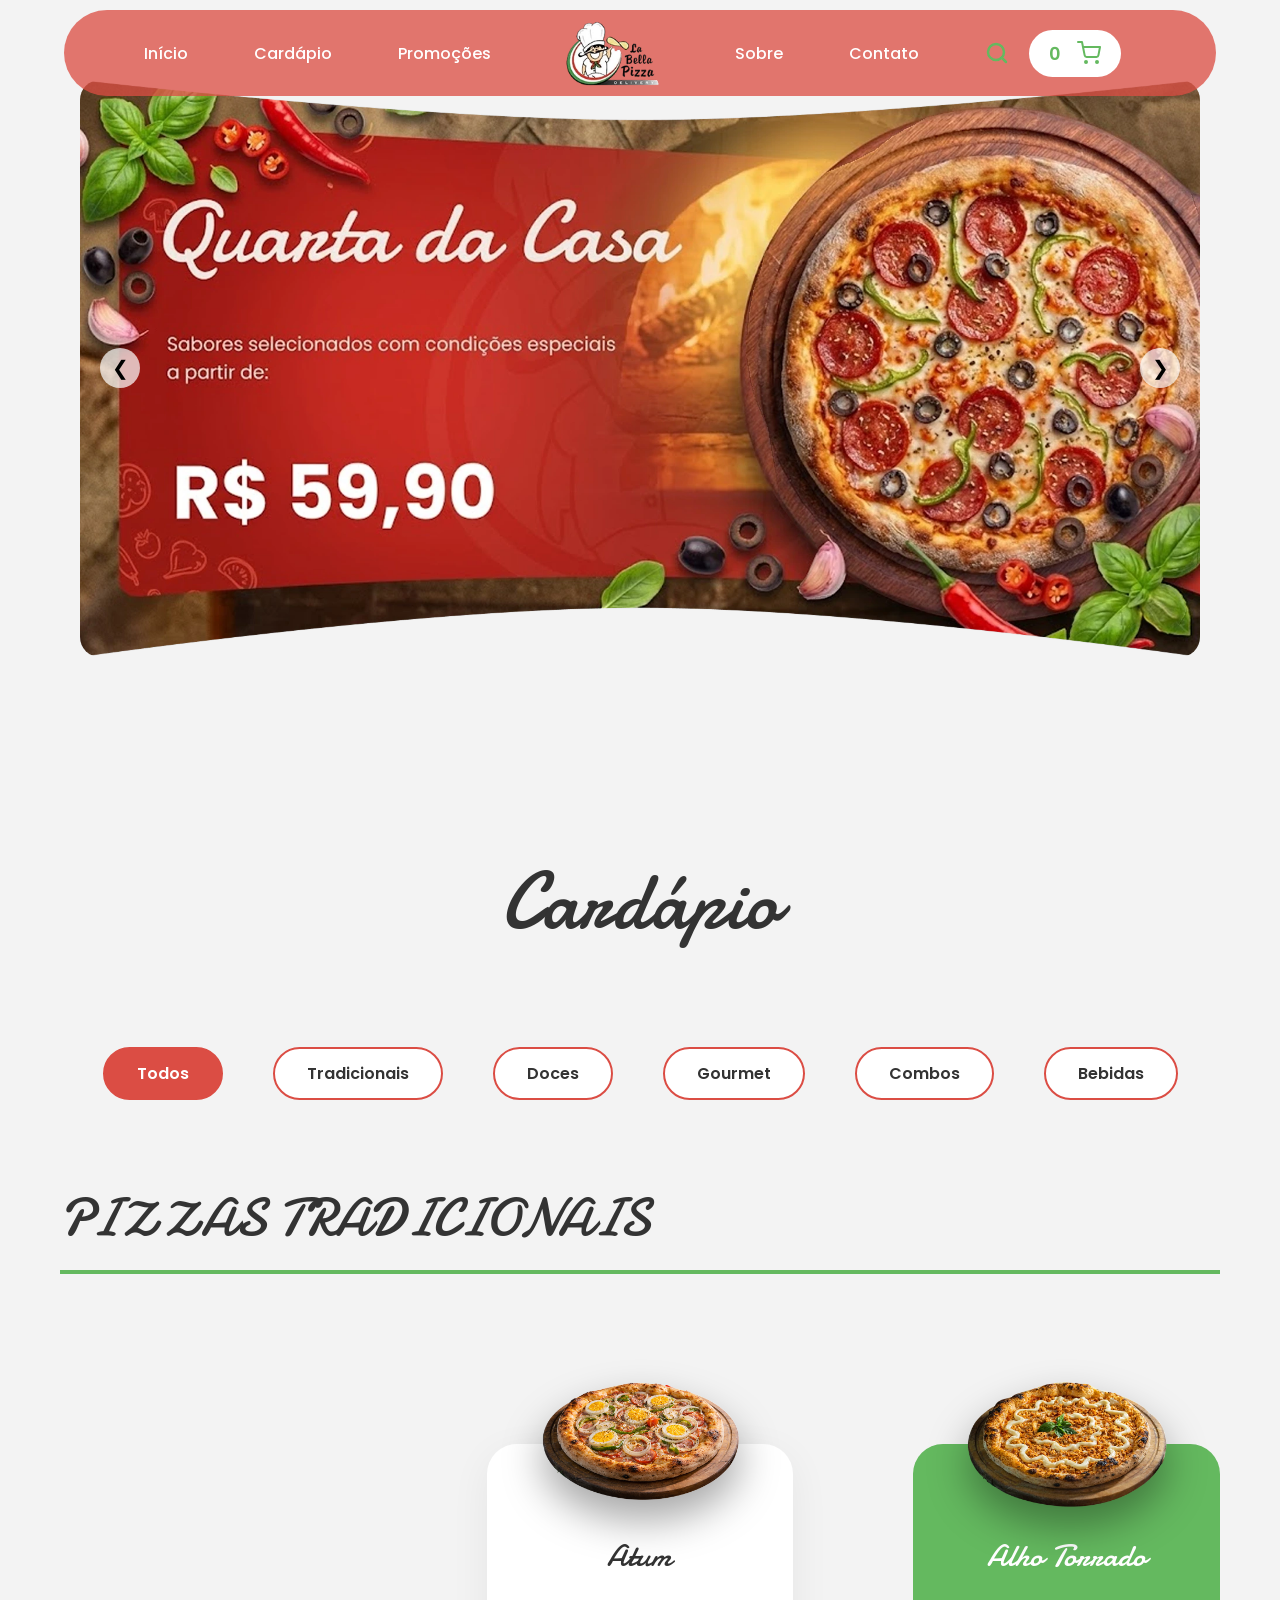
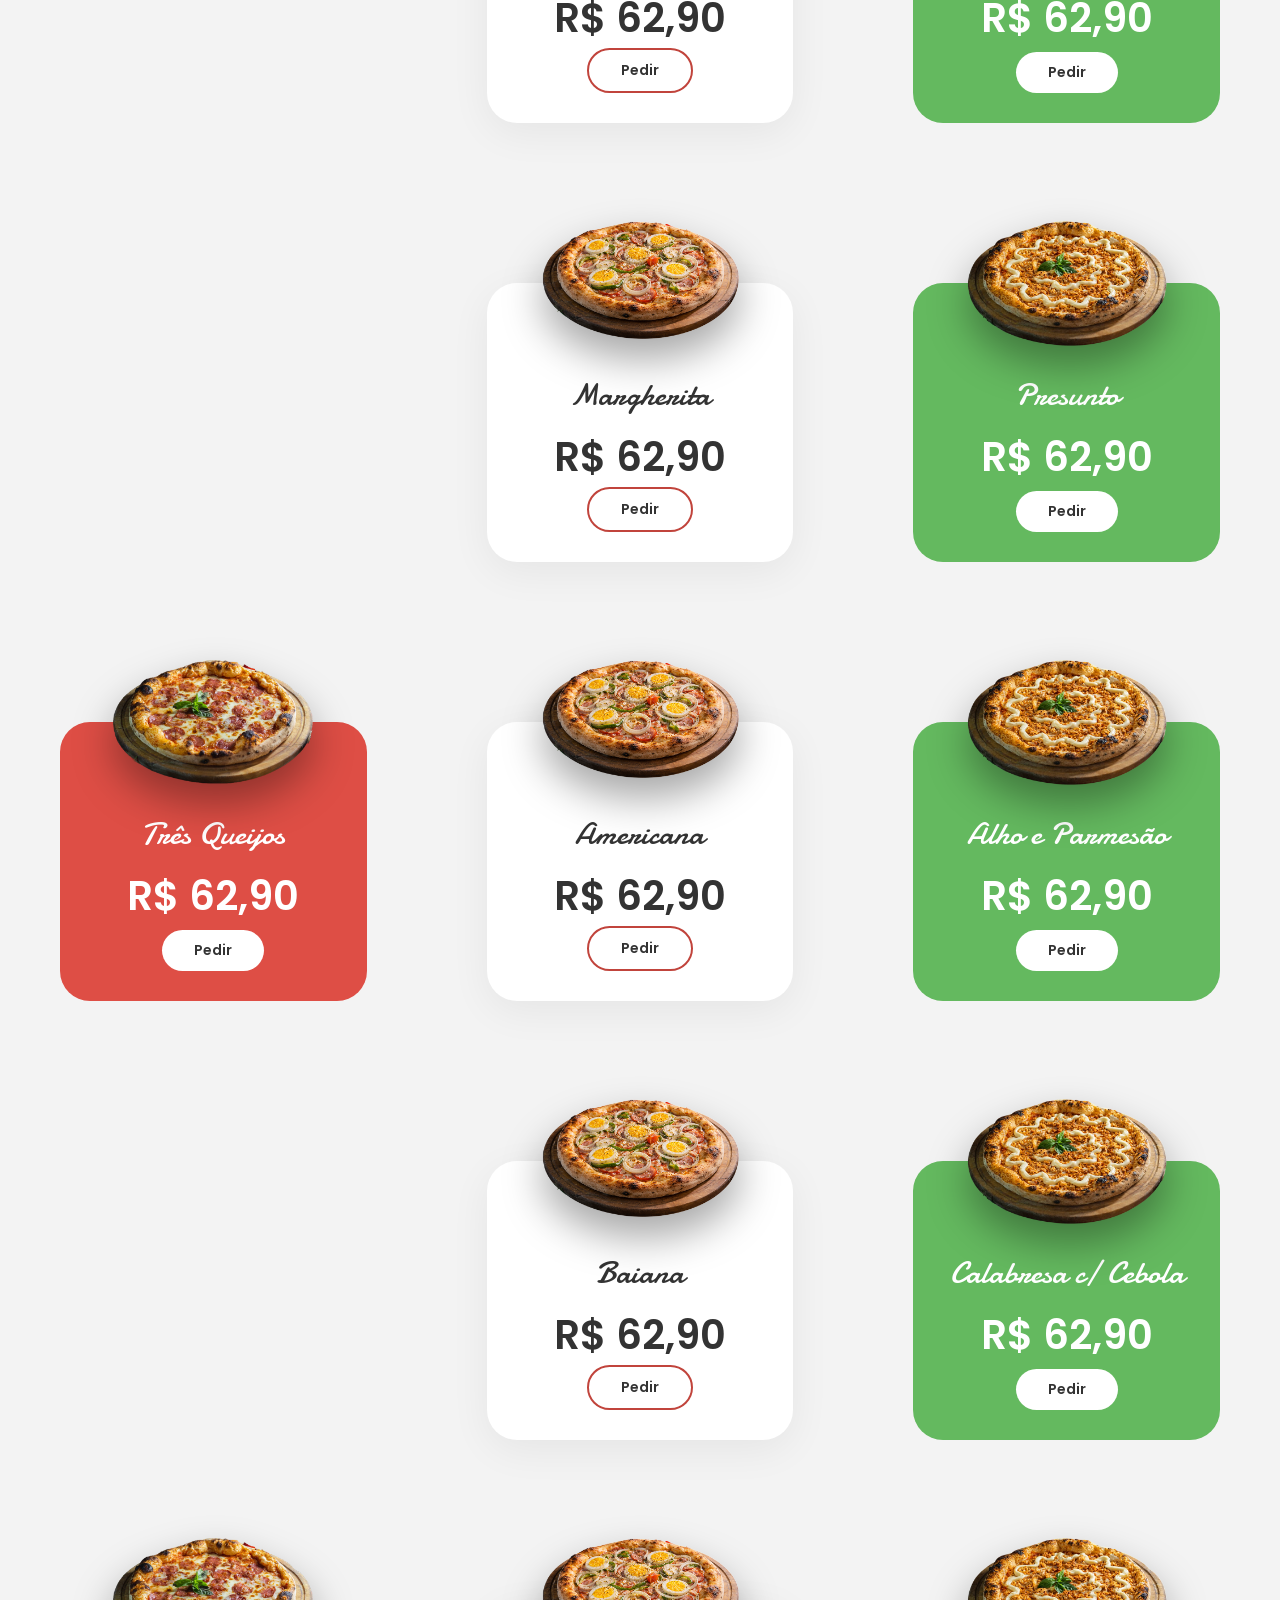
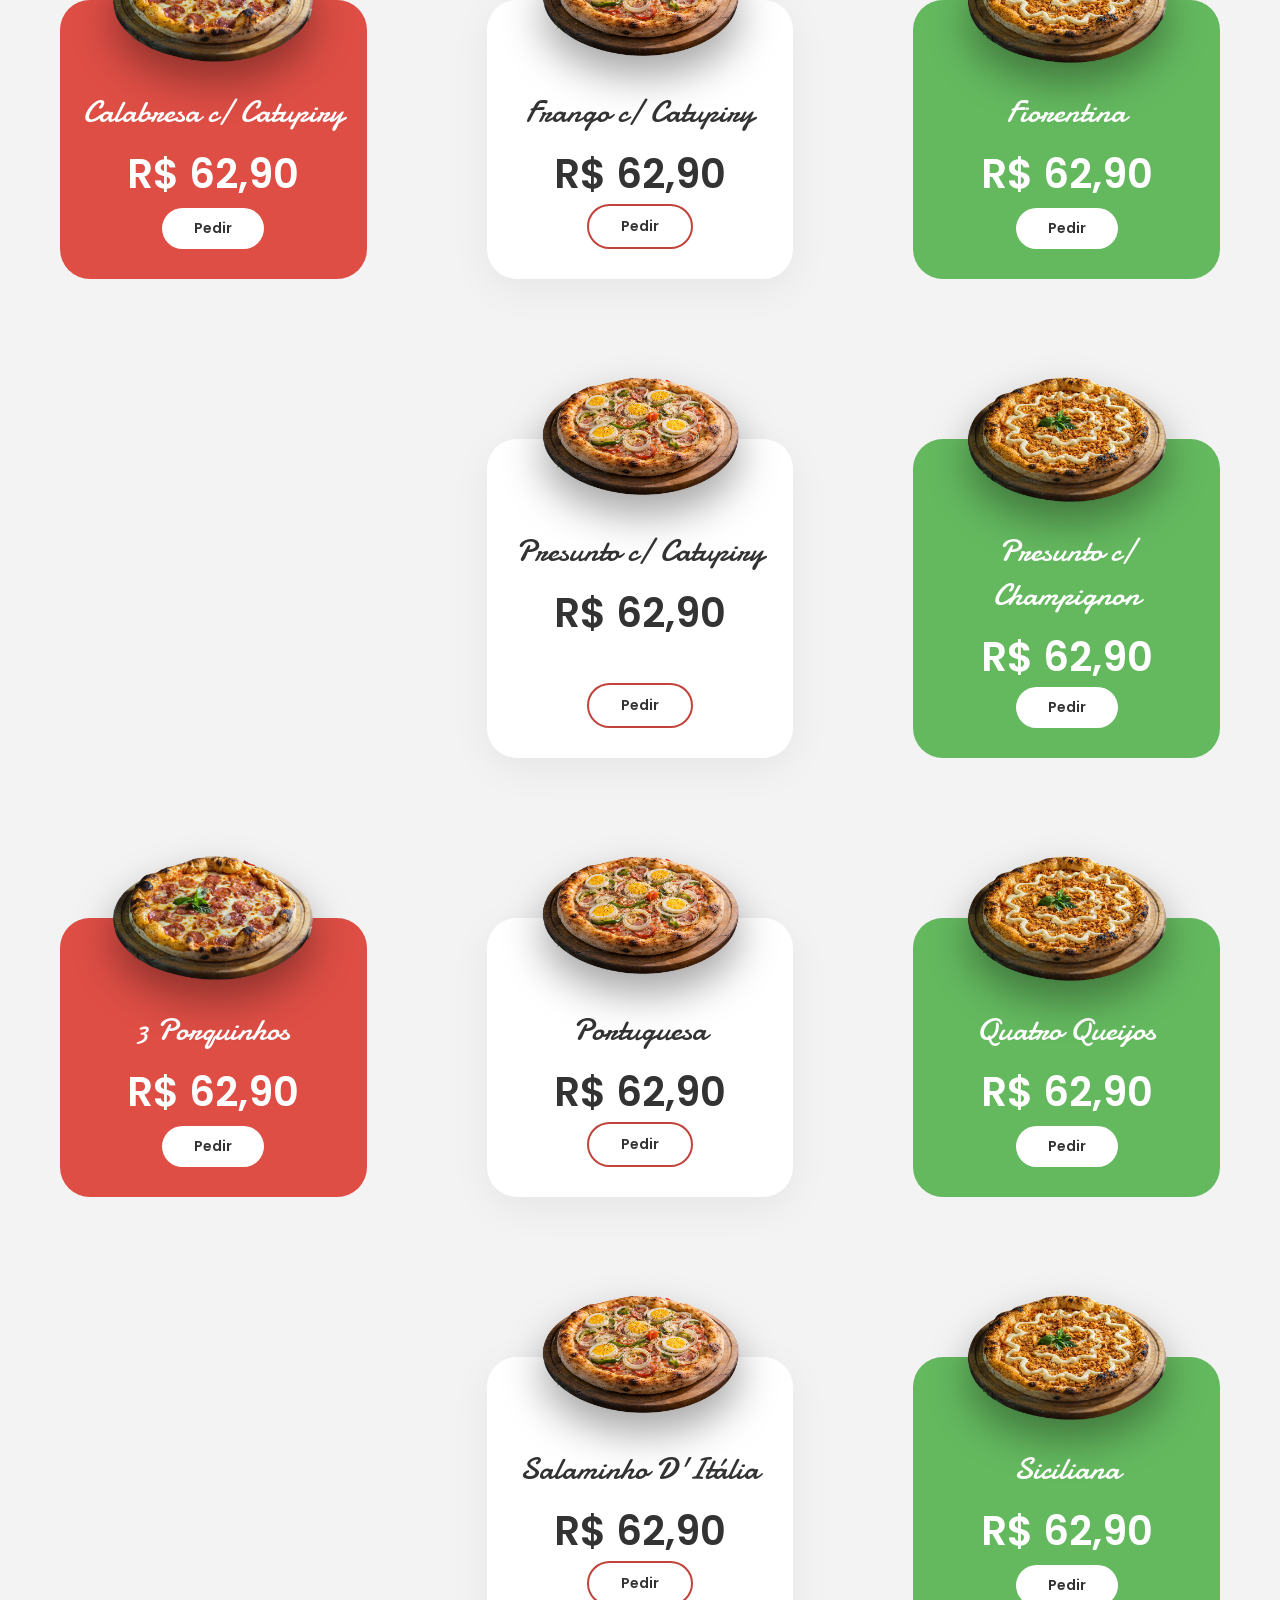
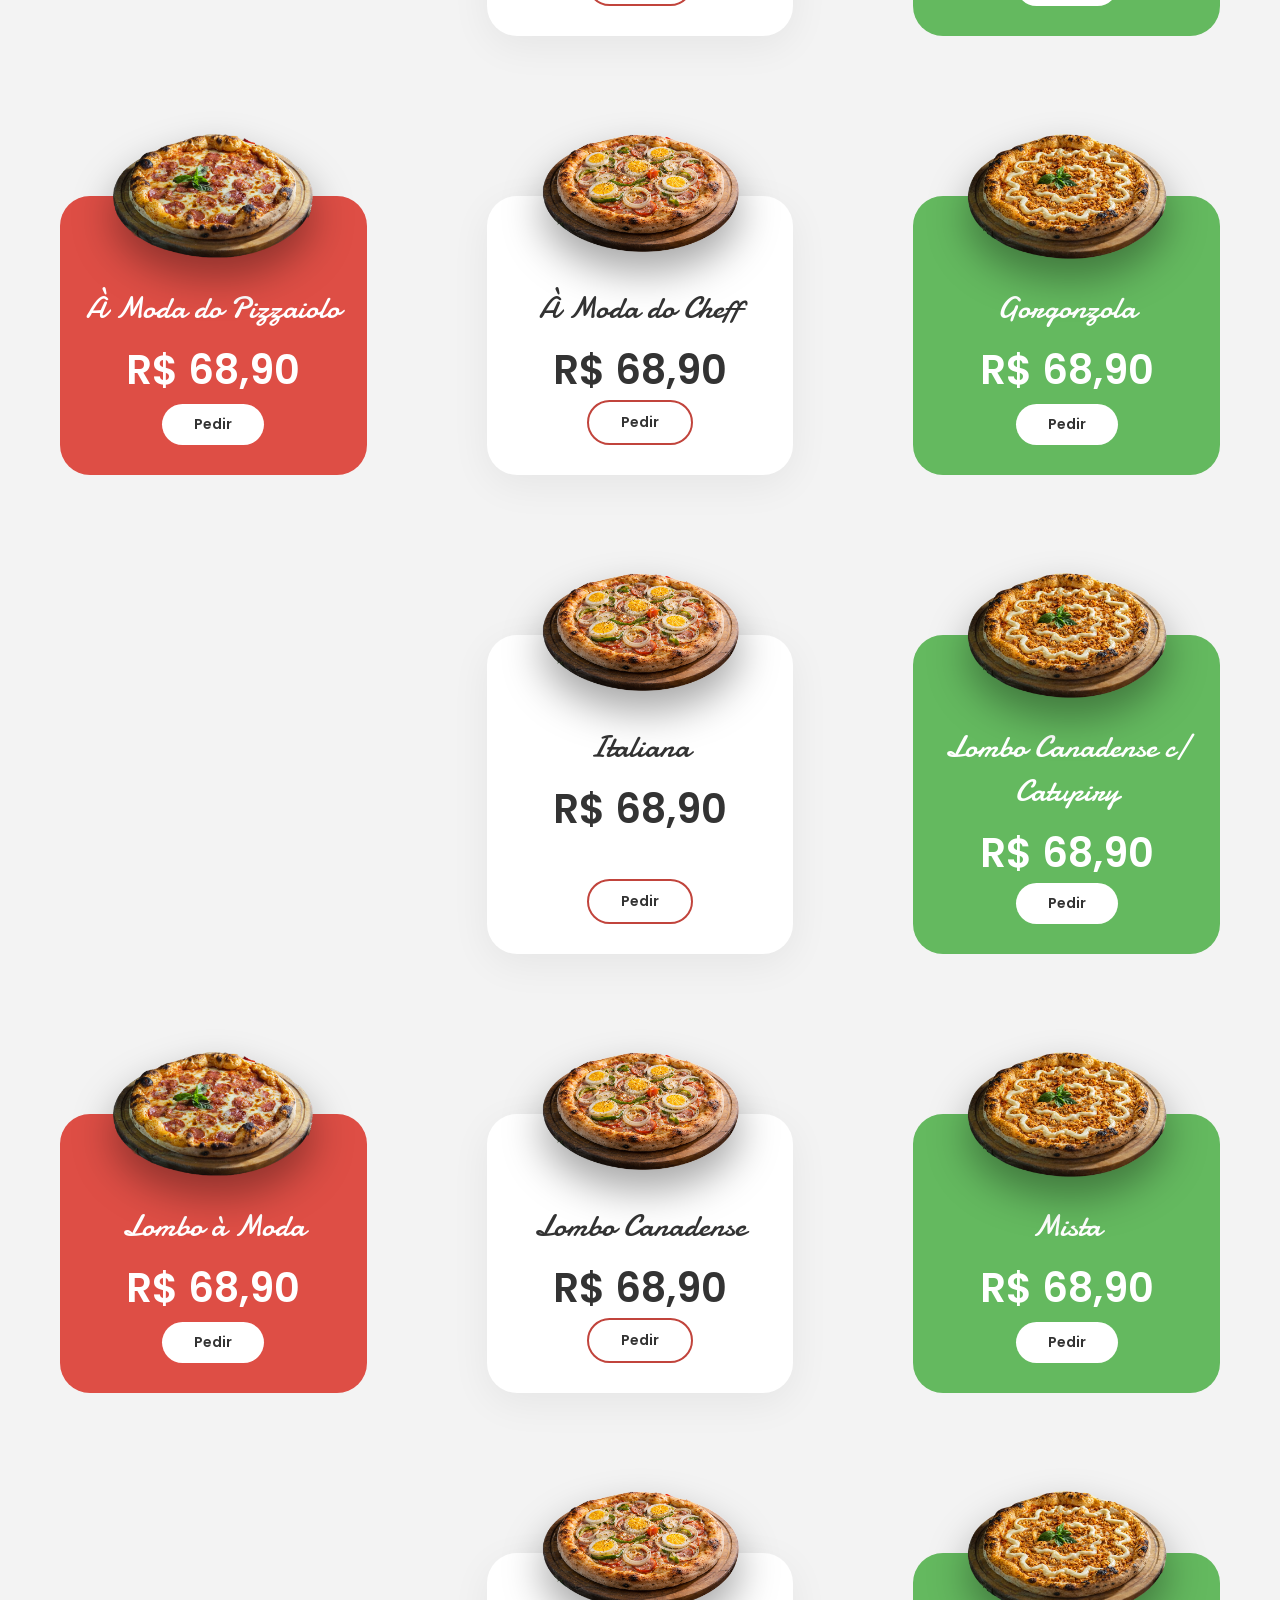
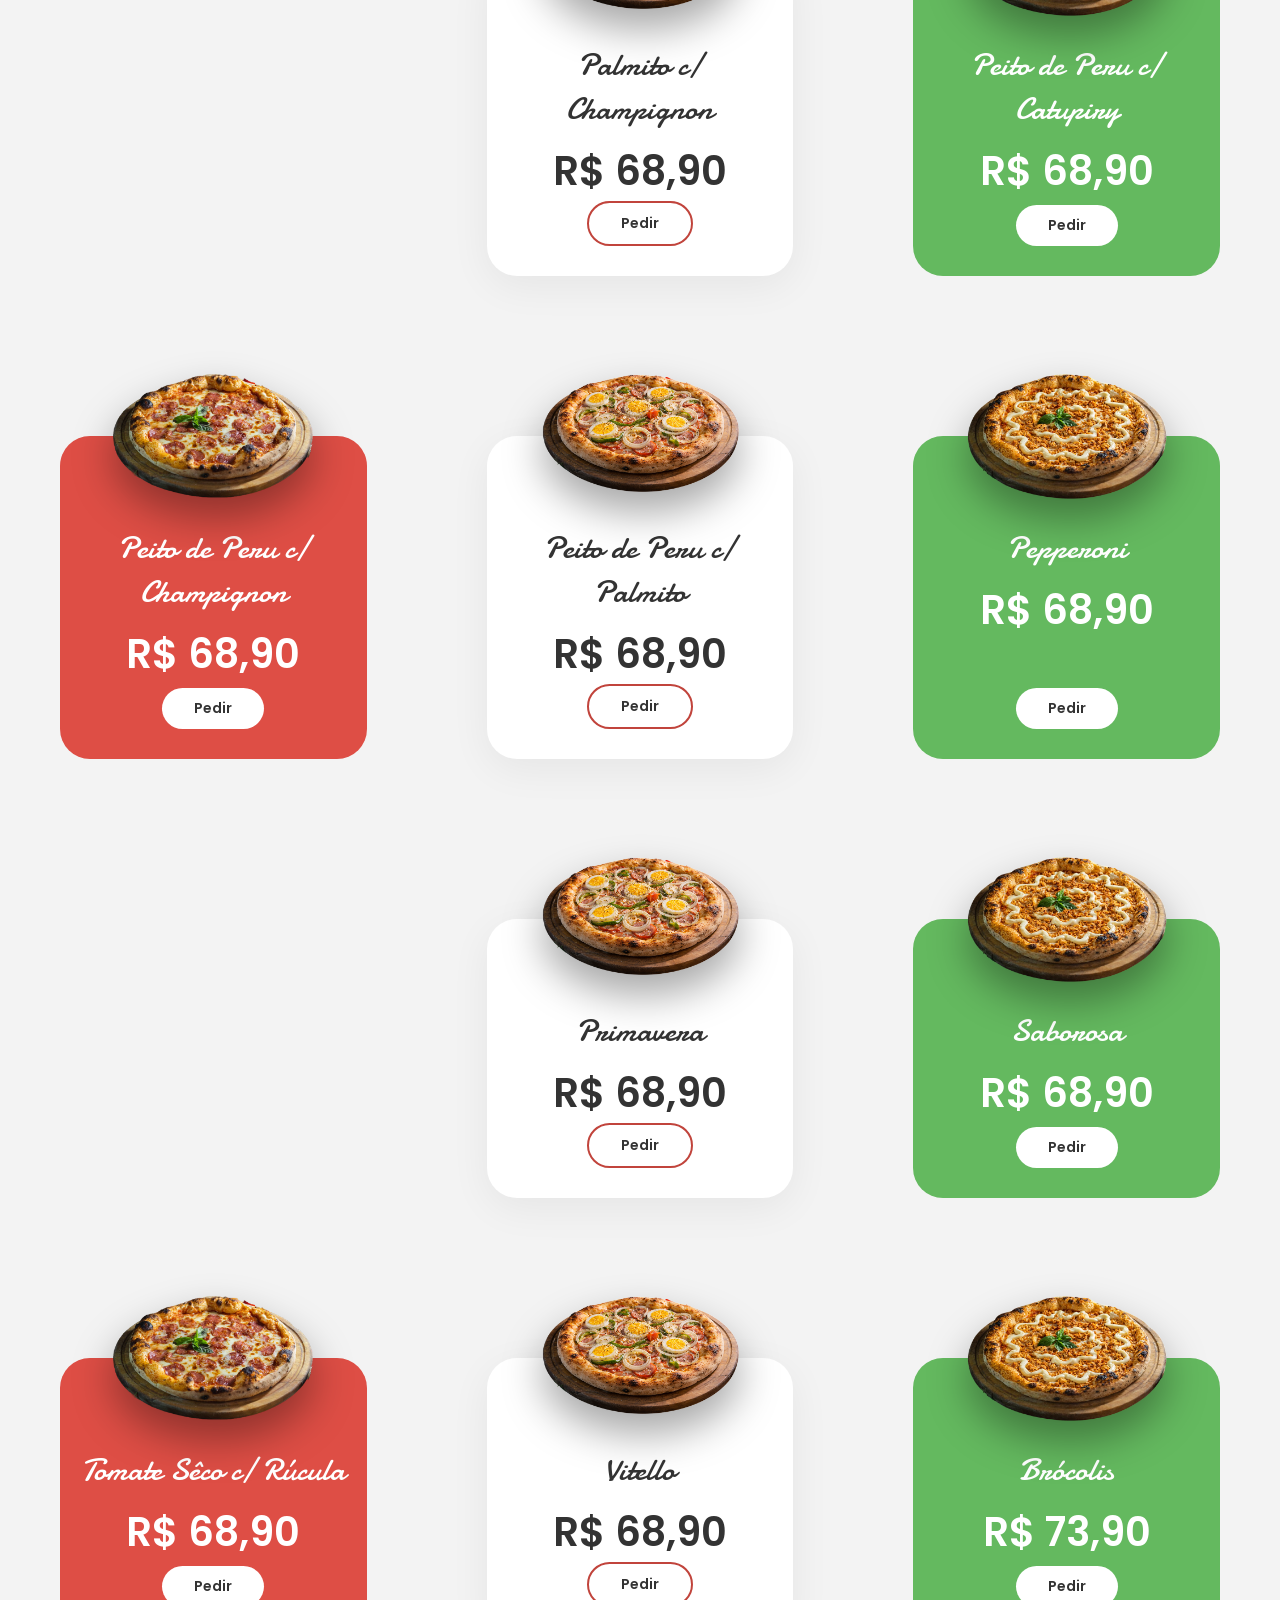
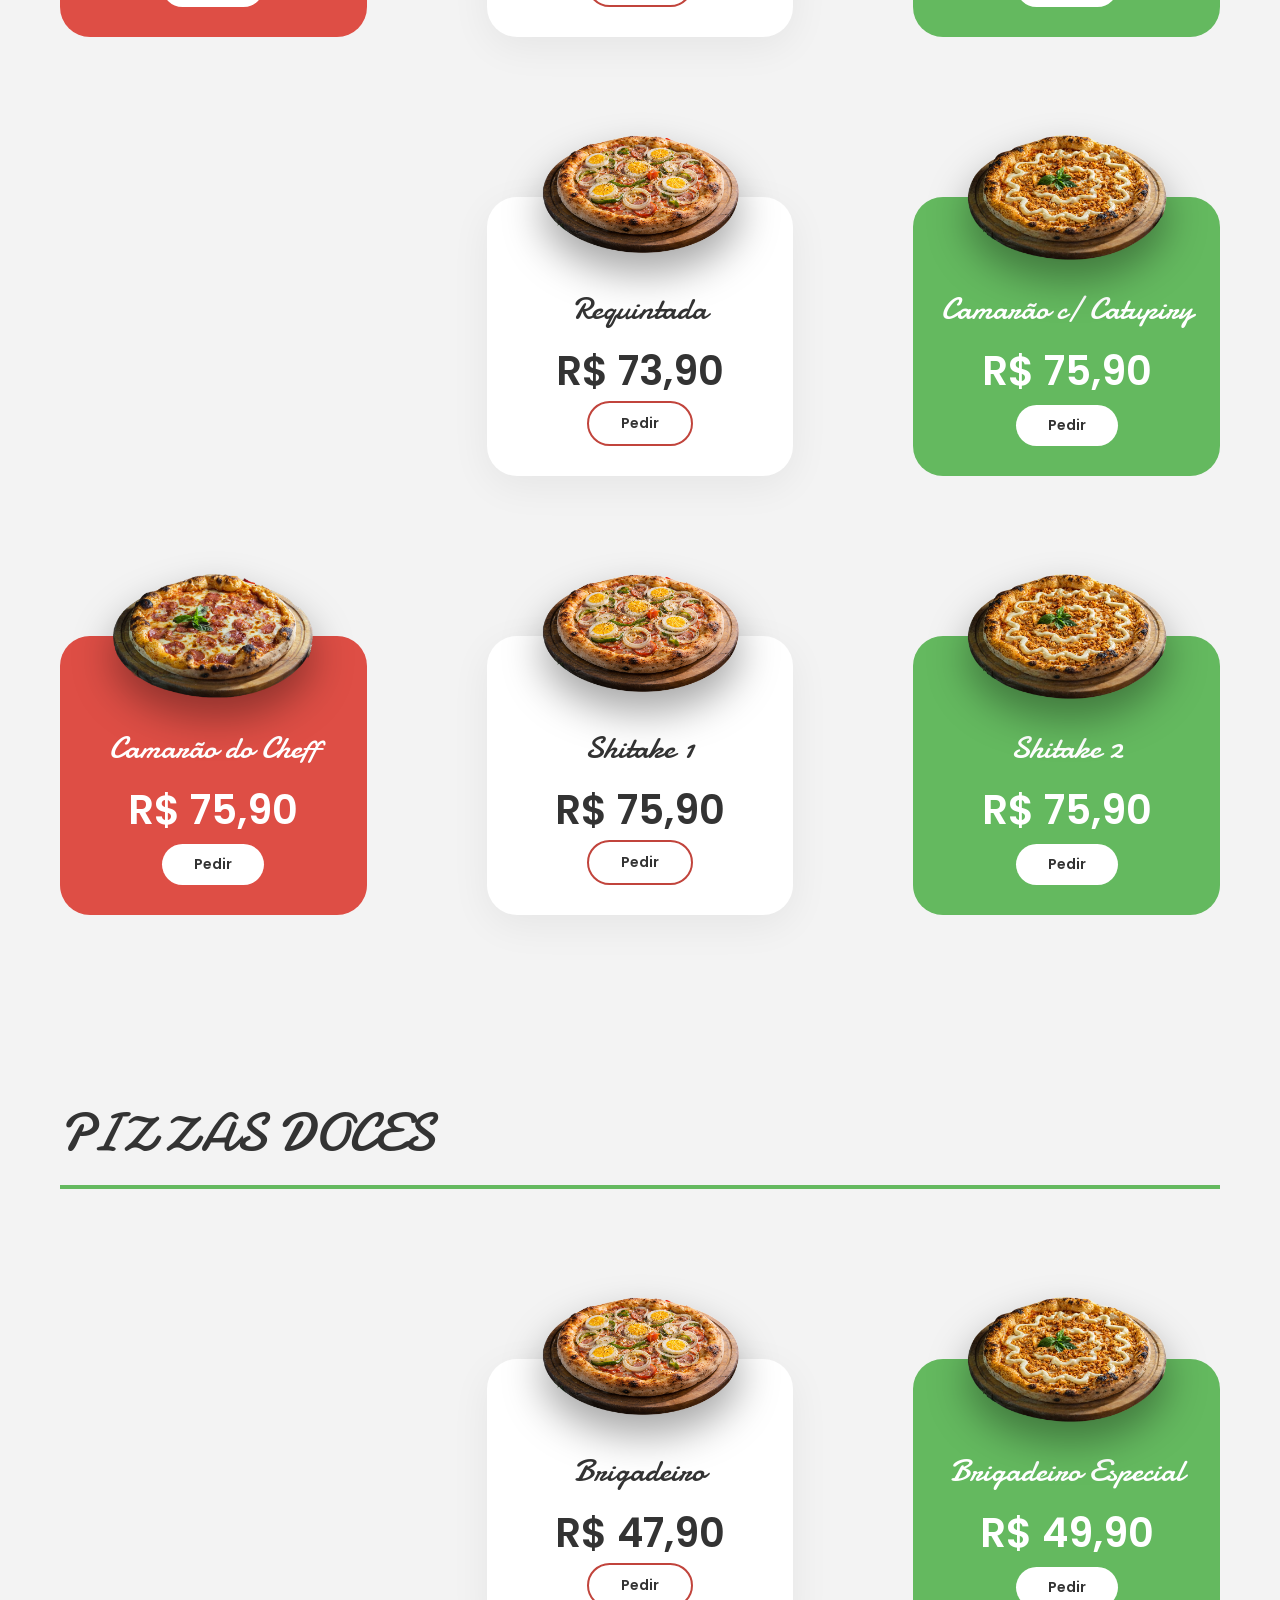
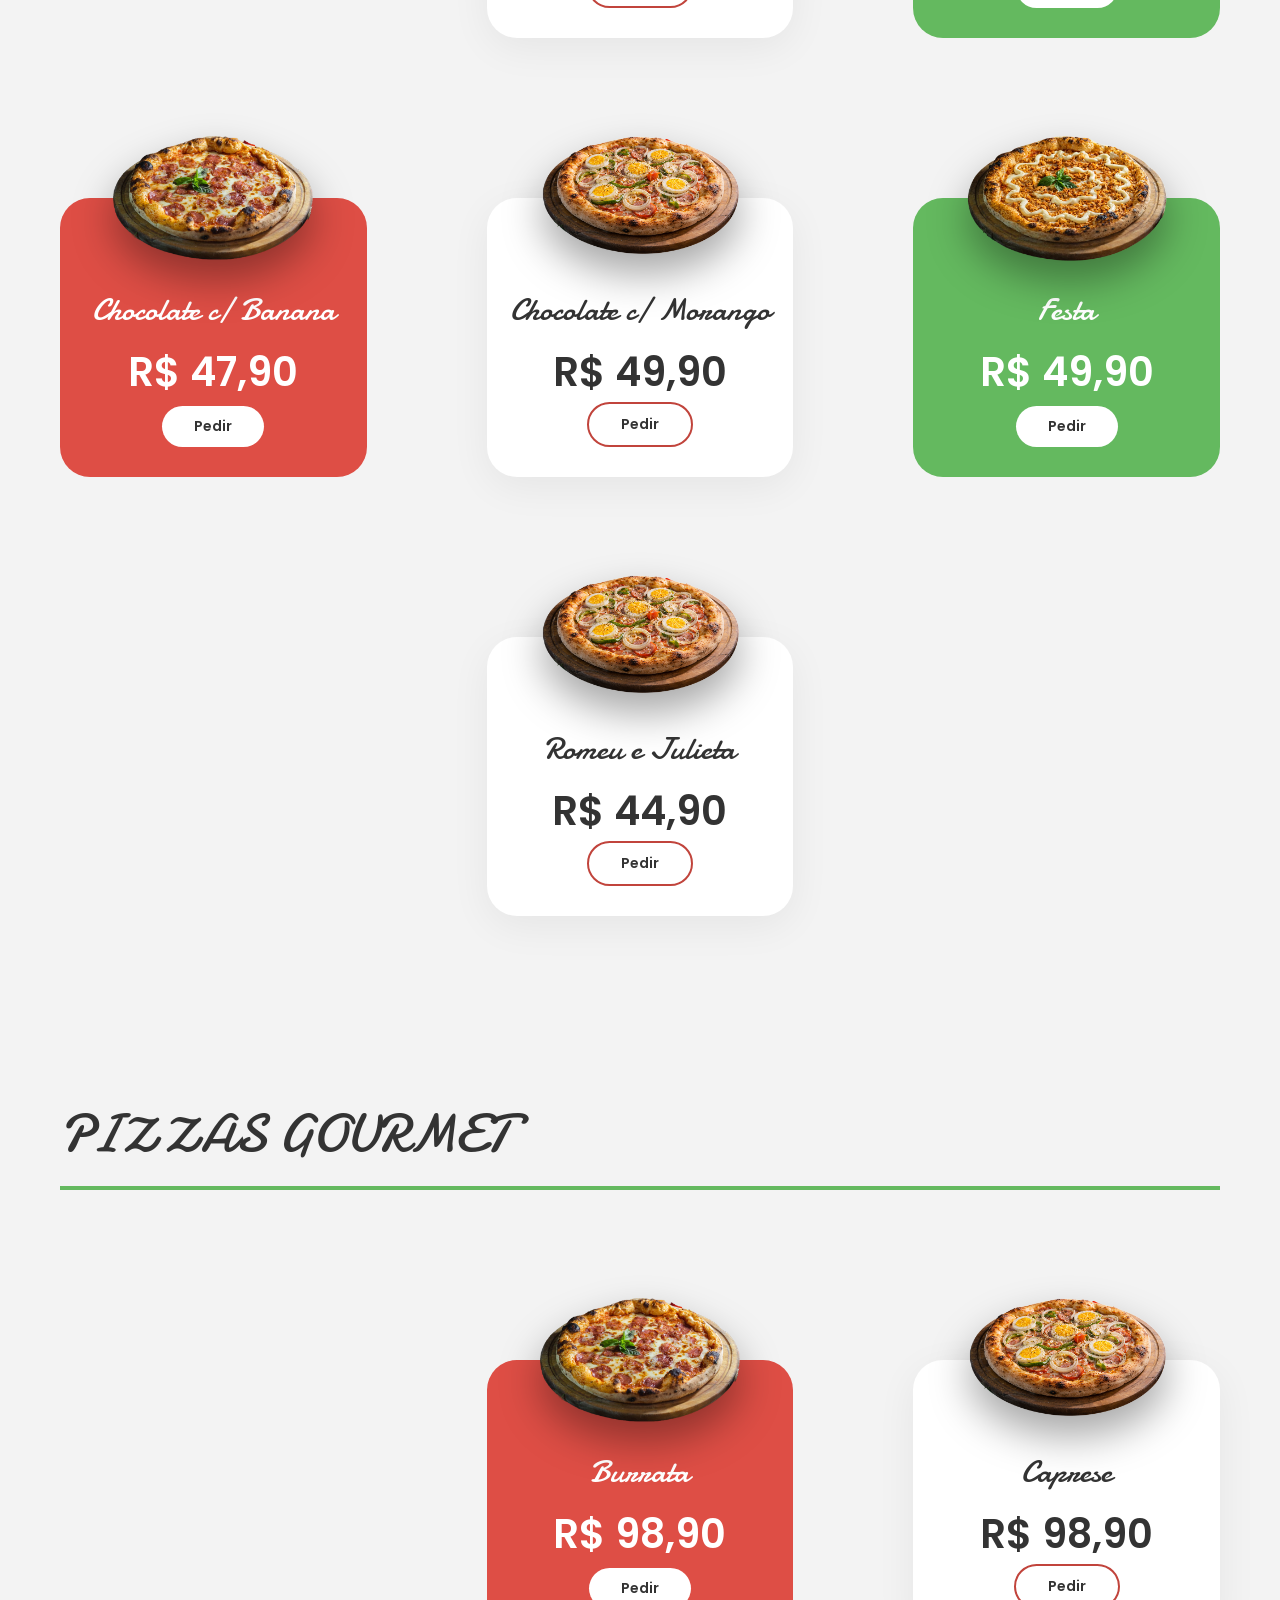
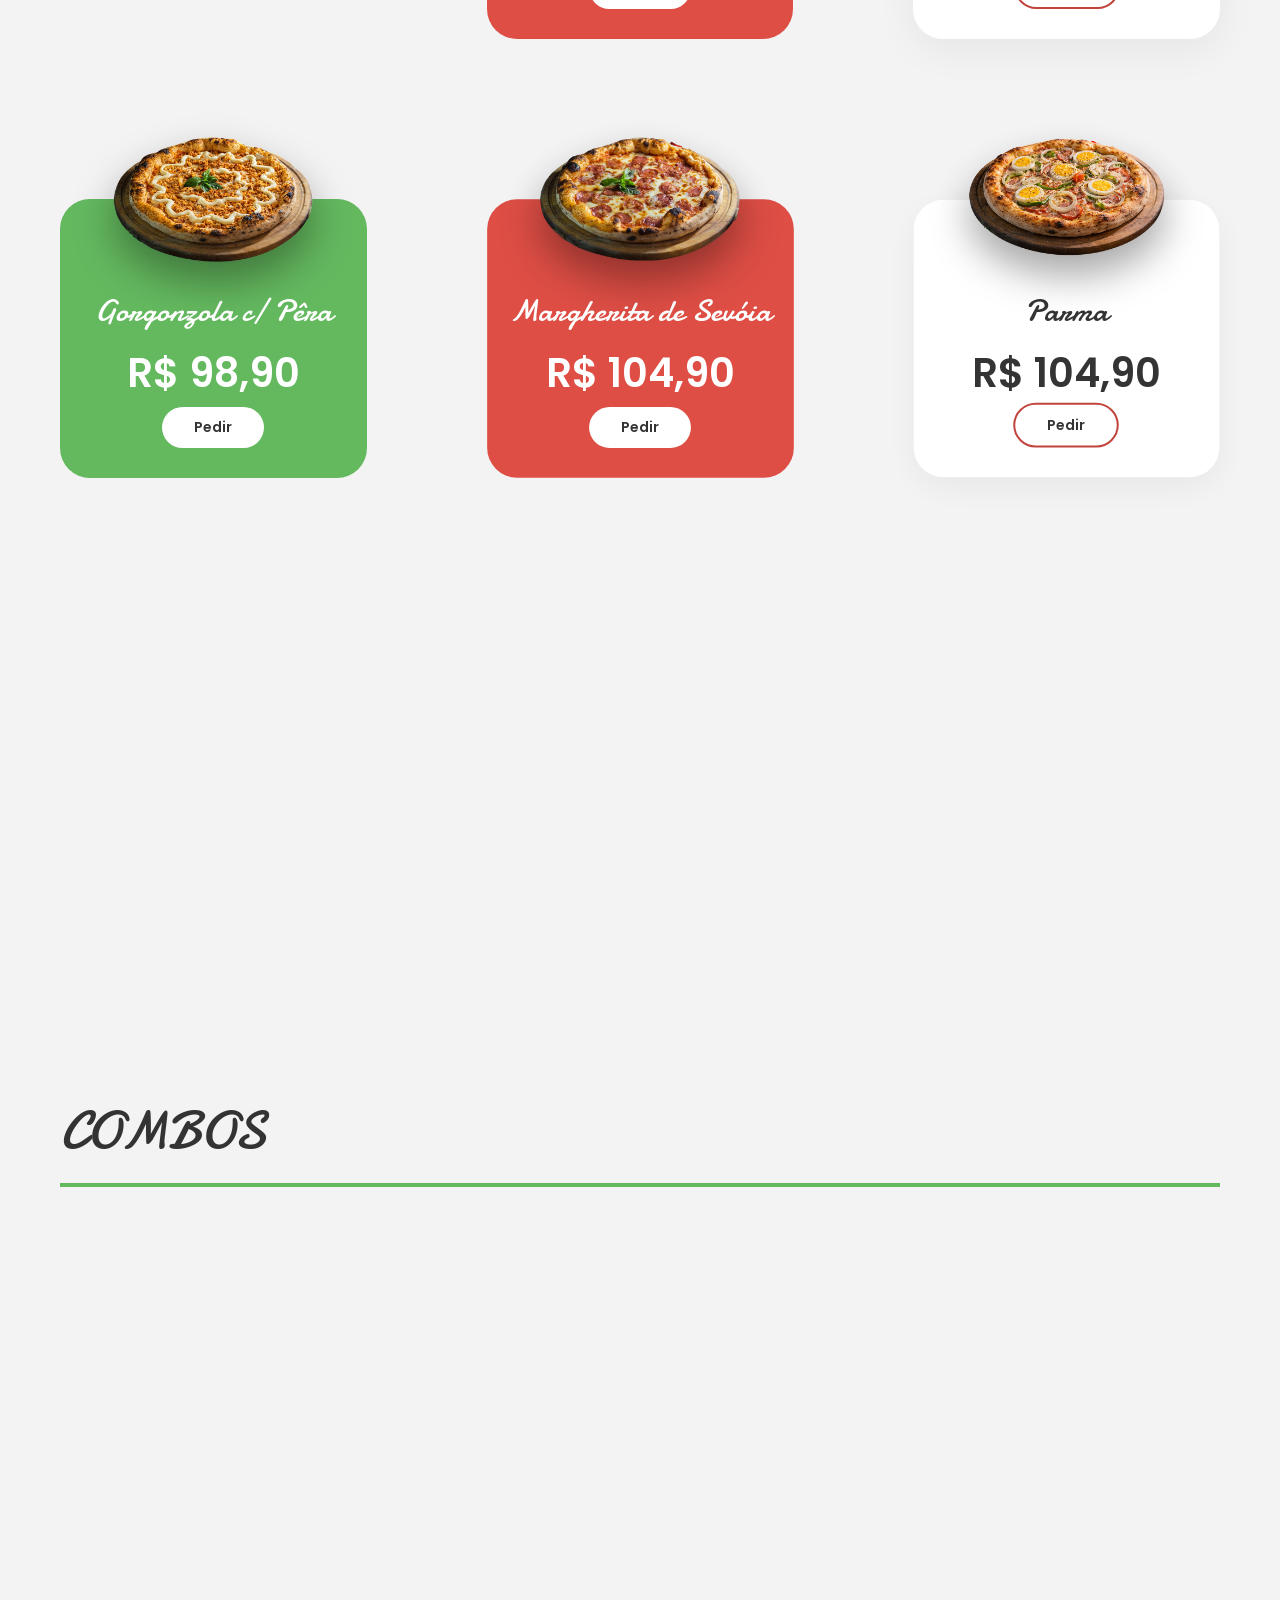
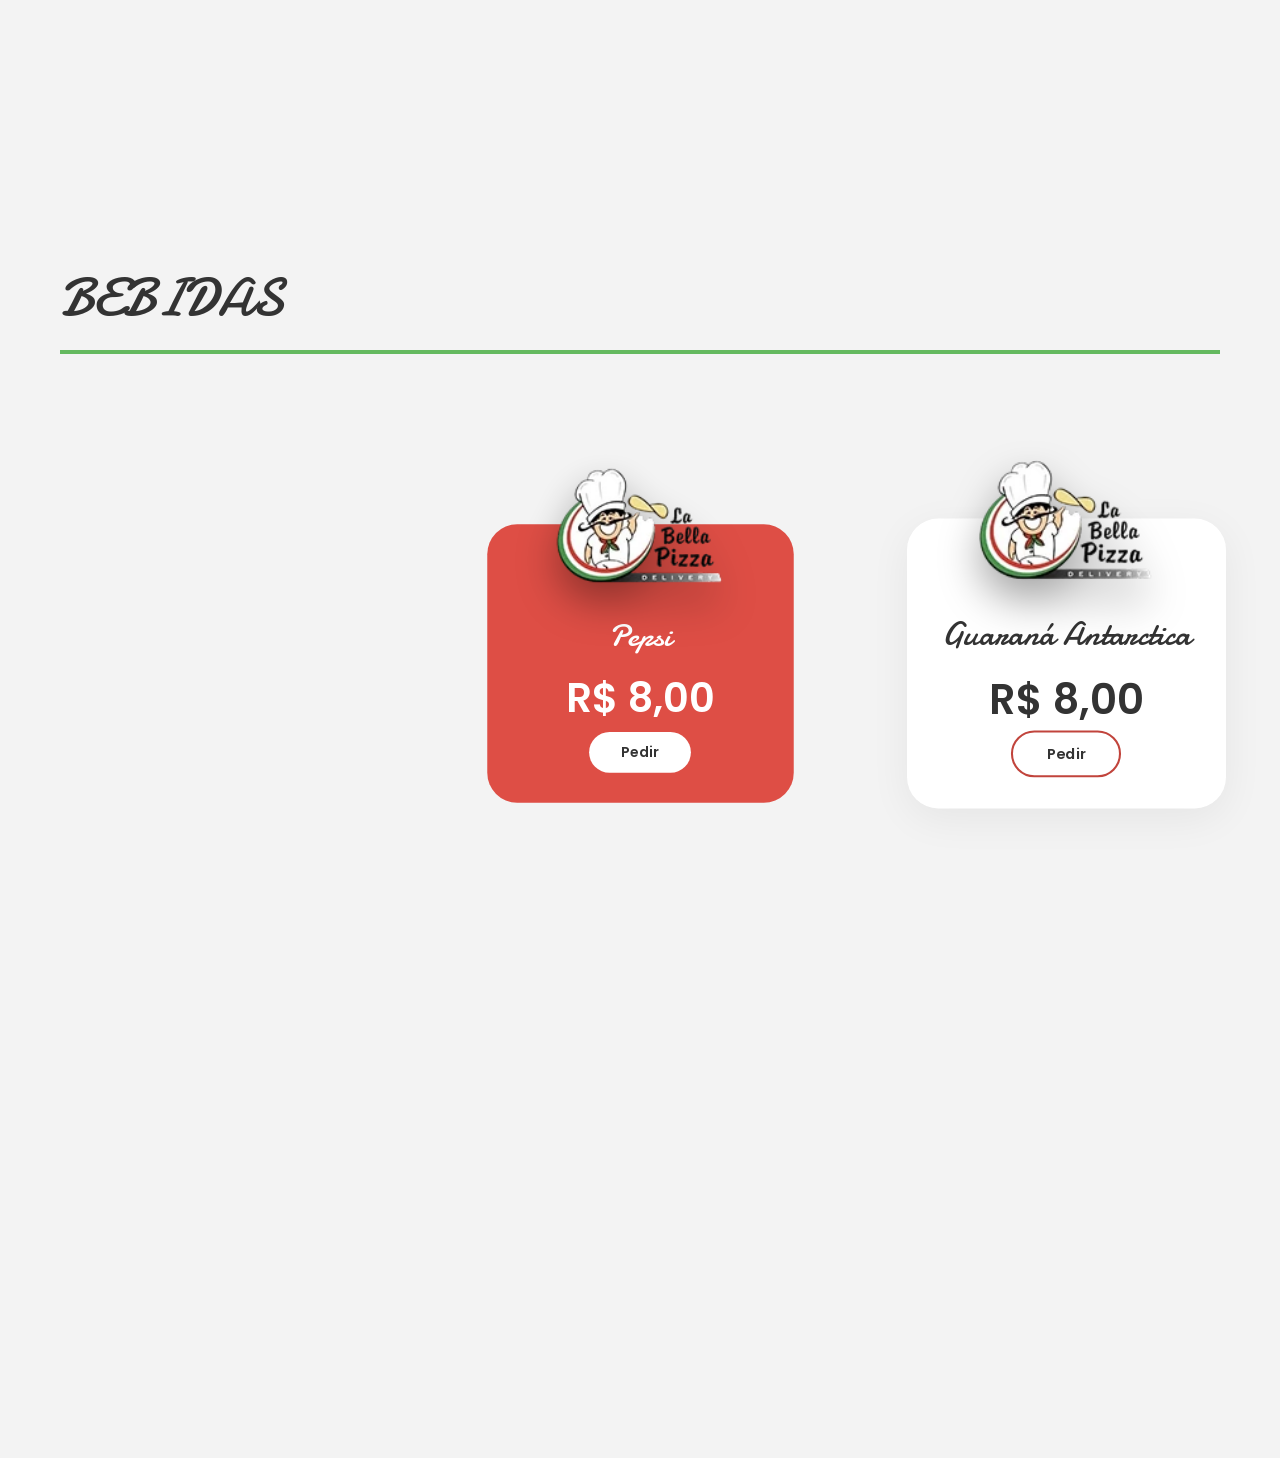
==== cardápio.html @ 19c9d7d2 "." ====
<!DOCTYPE html>
<html lang="pt-BR">

<head>
    <meta charset="UTF-8">
    <meta name="viewport" content="width=device-width, initial-scale=1.0">
    <title>La Bella Pizza - Cardápio</title>

    <!-- Google Fonts -->
    <link rel="preconnect" href="https://fonts.googleapis.com">
    <link rel="preconnect" href="https://fonts.gstatic.com" crossorigin>
    <link href="https://fonts.googleapis.com/css2?family=Damion&family=Poppins:wght@400;500;600&display=swap"
        rel="stylesheet">

    <link rel="stylesheet" href="css/style.css">
    <link rel="stylesheet" href="css/responsive.css">
    <link rel="stylesheet" href="css/cardapio.css">
    <script>
        // Função para corrigir a altura real (100vh) no mobile sem que pule ao rolar a página
        function setVH() {
            let vh = window.innerHeight * 0.01;
            document.documentElement.style.setProperty('--vh', `${vh}px`);
        }
        setVH();
        window.lastWidth = window.innerWidth;
        window.addEventListener('resize', () => {
            // Atualiza o --vh apenas se a LARGURA mudar (ignora a barra de endereço subindo/descendo)
            if (window.innerWidth !== window.lastWidth) {
                setVH();
                window.lastWidth = window.innerWidth;
            }
        });
    </script>
</head>

<body class="menu-page">

    <div class="models">
        <div class="card">
            <div class="card-img-wrapper">
                <img src="" alt="" class="card-pizza-img">
            </div>
            <div class="card-content">
                <h3 class="card-title">--</h3>
                <p class="card-price">R$ --</p>
                <a href="#pedido" class="card-btn">Pedir</a>
            </div>
        </div>

        <div class="cart--item">
            <img src="" />
            <div class="cart--item-nome">--</div>
            <div class="cart--item--qtarea">
                <button class="cart--item-qtmenos">-</button>
                <div class="cart--item--qt">1</div>
                <button class="cart--item-qtmais">+</button>
            </div>
        </div>
    </div>

    <aside>
        <div class="cart--area">
            <div class="menu-closer">❌</div>
            <h1>Suas Pizzas</h1>
            <div class="cart"></div>
            <div class="cart--details">
                <div class="cart--totalitem subtotal">
                    <span>Subtotal</span>
                    <span>R$ --</span>
                </div>
                <div class="cart--totalitem desconto">
                    <span>Desconto</span>
                    <span>R$ --</span>
                </div>
                <div class="cart--totalitem total big">
                    <span>Total</span>
                    <span>R$ --</span>
                </div>
                <div class="cart--finalizar">Finalizar a compra</div>
            </div>
        </div>
    </aside>

    <header class="header">
        <nav class="nav-container">
            <a href="index.html" class="nav-link">Início</a>
            <a href="#cardapio" class="nav-link">Cardápio</a>
            <a href="#promocoes" class="nav-link">Promoções</a>

            <a href="#home" class="logo-link">
                <img src="assets/img/logo.webp" alt="La Bella Pizza" class="logo">
            </a>

            <a href="#sobre" class="nav-link">Sobre</a>
            <a href="#contato" class="nav-link">Contato</a>
            <div class="nav-actions">
                <div class="search-openner">
                    <svg width="24" height="24" viewBox="0 0 24 24" fill="none" stroke="currentColor" stroke-width="2.5" stroke-linecap="round" stroke-linejoin="round"><circle cx="11" cy="11" r="8"></circle><line x1="21" y1="21" x2="16.65" y2="16.65"></line></svg>
                </div>
                <div class="search-bar">
                    <input type="text" id="search-input" placeholder="Qual pizza você busca?">
                    <div class="search-closer">&times;</div>
                </div>

                <div class="menu-openner">
                    <span>0</span>
                    <svg width="24" height="24" viewBox="0 0 24 24" fill="none" stroke="currentColor" stroke-width="2" stroke-linecap="round" stroke-linejoin="round"><circle cx="9" cy="21" r="1"></circle><circle cx="20" cy="21" r="1"></circle><path d="M1 1h4l2.68 13.39a2 2 0 0 0 2 1.61h9.72a2 2 0 0 0 2-1.61L23 6H6"></path></svg>
                </div>
            </div>
        </nav>
    </header>
    <main>
        <section class="promocao" style="padding-top: 80px;"> <!-- Ajustado de 100px para 80px -->
            <div class="promocao-container">
                <div class="promo-slider">
                    <div class="promo-slides">
                        <img src="assets/img/banner1 1.webp" alt="Promoção 1" class="promo-slide">
                        <img src="assets/img/banner2 1.webp" alt="Promoção 2" class="promo-slide">
                    </div>
                    <button class="promo-btn prev" aria-label="Anterior">&#10094;</button>
                    <button class="promo-btn next" aria-label="Próximo">&#10095;</button>
                </div>
            </div>
        </section>

        <section class="cardapio">
            <div class="cardapio-container">
                <h2 class="section-title">Cardápio</h2>
                <div class="category-buttons-box">
                    <div class="category-button pizzas-todas active" data-filter ='all'>Todos</div>
                    <div class="category-button pizzas-tradicionais" data-filter ='pizzas-tradicionais'>Tradicionais</div>
                    <div class="category-button pizzas-doces" data-filter ='pizzas-doces'>Doces</div>
                    <div class="category-button pizzas-gourmet" data-filter ='pizzas-gourmet'>Gourmet</div>
                    <div class="category-button combos" data-filter ='combos'>Combos</div>
                    <div class="category-button bebidas" data-filter ='bebidas'>Bebidas</div>
                </div>
                <div class="cards-grid">
                    <!-- Dinamicamente preenchido pelo JS -->
                </div>
            </div>
        </section>

        <div class="pizzaWindowArea">
            <div class="pizzaWindowBody">
                <div class="pizzaInfo--cancelMobileButton">Voltar</div>
                <div class="pizzaBig">
                    <img src="" />
                </div>
                <div class="pizzaInfo">
                    <h1>--</h1>
                    <div class="pizzaInfo--desc">--</div>
                    <div class="pizzaInfo--sizearea">
                        <div class="pizzaInfo--sector">Tamanho</div>
                        <div class="pizzaInfo--sizes">
                            <div data-key="P" class="pizzaInfo--size selected">MÉDIA <span>--</span></div>
                            <div data-key="M" class="pizzaInfo--size">GRANDE <span>--</span></div>
                            <div data-key="G" class="pizzaInfo--size">SUPER <span>--</span></div>
                            <div data-key="Mx" class="pizzaInfo--size ">MAX <span>--</span></div>
                        </div>
                    </div>
                    <div class="pizzaInfo--pricearea">
                        <div class="pizzaInfo--sector">Preço</div>
                        <div class="pizzaInfo--price">
                            <div class="pizzaInfo--actualPrice">R$ --</div>
                            <div class="pizzaInfo--qtarea">
                                <button class="pizzaInfo--qtmenos">-</button>
                                <div class="pizzaInfo--qt">1</div>
                                <button class="pizzaInfo--qtmais">+</button>
                            </div>
                        </div>
                    </div>
                    <div class="pizzaInfo--addButton">Adicionar ao carrinho</div>
                    <div class="pizzaInfo--cancelButton">Cancelar</div>
                </div>
            </div>
        </div>

        <div class="checkoutWindowArea">
            <div class="checkoutWindowBody">
                <div class="checkoutInfo--cancelMobileButton">Voltar</div>
                <div class="checkoutInfo">
                    <h1>Detalhes da Entrega</h1>

                    <div class="checkout-form">
                        <input type="text" id="checkout-nome" placeholder="Seu Nome Completo" required>
                        <input type="tel" id="checkout-telefone" placeholder="Seu Telefone" required>

                        <div class="cep-group">
                            <input type="text" id="checkout-cep" placeholder="CEP (Apenas Números)" maxlength="8">
                        </div>

                        <input type="text" id="checkout-endereco" placeholder="Endereço (Rua, Avenida)" required>

                        <div class="address-details">
                            <input type="text" id="checkout-numero" placeholder="Número" required>
                            <input type="text" id="checkout-bairro" placeholder="Bairro" required>
                        </div>

                        <input type="text" id="checkout-complemento" placeholder="Complemento / Ponto de Referência">

                        <div class="payment-method">
                            <select id="checkout-pagamento">
                                <option value="" disabled selected>Forma de Pagamento</option>
                                <option value="Pix">Pix via Celular</option>
                                <option value="Cartão">Cartão (Leva a Maquininha)</option>
                                <option value="Dinheiro">Dinheiro Físico</option>
                            </select>
                        </div>
                    </div>

                    <div class="checkoutInfo--confirmButton">Enviar Pedido</div>
                    <div class="checkoutInfo--cancelButton">Cancelar Pedido</div>
                </div>
            </div>
        </div>
    </main>
    <script src="https://cdnjs.cloudflare.com/ajax/libs/gsap/3.12.2/gsap.min.js"></script>
    <script src="https://cdnjs.cloudflare.com/ajax/libs/gsap/3.12.2/Flip.min.js"></script>
    <script src="js/promo-slider.js"></script>
    <script src="js/card-animation.js"></script>
    <script src="js/pizzaJson.js"></script>
    <script src="js/cardapio.js"></script>
</body>
</html>
---- css/style.css ----
/* Reset and Base Styles */
* {
    margin: 0;
    padding: 0;
    box-sizing: border-box;
}

body {
    font-family: 'Poppins', sans-serif;
    -webkit-font-smoothing: antialiased;
    overflow-x: hidden;
    background-color: #F3F3F3;
}


/* Header & Navbar - Sem fundo! */
.header {
    background: #dc4e44c2;
    width: 90%;
    padding: 8px 80px;
    position: fixed;
    top: 10px;
    left: 50%;
    transform: translateX(-50%);
    z-index: 1000;
    border-radius: 100px;

    .nav-container {
        max-width: 1440px;
        margin: 0 auto;
        display: flex;
        align-items: center;
        justify-content: space-between;
        width: 100%;

        .nav-link {
            text-decoration: none;
            color: #ffffff;
            font-size: 16px;
            font-weight: 500;
            transition: opacity 0.3s ease;

            &:hover {
                opacity: 0.8;
            }
        }

        .logo-link {
            display: flex;
            align-items: center;
            justify-content: center;

            .logo {
                height: 70px;
                object-fit: contain;
            }
        }

        .nav-btn {
            text-decoration: none;
            background-color: #ffffff;
            color: #000000;
            font-size: 16px;
            font-weight: 600;
            padding: 12px 32px;
            border-radius: 40px;
            transition: transform 0.3s ease, box-shadow 0.3s ease;

            &:hover {
                transform: translateY(-2px);
                box-shadow: 0 4px 15px rgba(0, 0, 0, 0.15);
            }
        }

        .nav-actions {
            display: flex;
            align-items: center;
            gap: 20px;

            .search-openner {
                cursor: pointer;
                display: flex;
                align-items: center;
                justify-content: center;
                color: #64b95f;
                /* Verde dos cards */
                transition: transform 0.3s ease, opacity 0.3s ease;

                &:hover {
                    transform: scale(1.1);
                    opacity: 0.8;
                }

                svg {
                    width: 24px;
                    height: 24px;
                }
            }

            .menu-openner {
                display: flex;
                align-items: center;
                background-color: #ffffff;
                color: #64b95f;
                /* Verde dos cards */
                padding: 10px 20px;
                border-radius: 40px;
                cursor: pointer;
                gap: 8px;
                transition: transform 0.3s ease, box-shadow 0.3s ease;

                &:hover {
                    transform: translateY(-2px);
                    box-shadow: 0 4px 15px rgba(0, 0, 0, 0.15);
                }

                span {
                    margin-right: 8px;
                    font-size: 18px;
                    font-weight: 600;
                }
            }
        }

        /* Hamburger Menu Icon */
        .hamburger-menu {
            display: none;
            flex-direction: column;
            gap: 6px;
            cursor: pointer;
            z-index: 1100;

            span {
                display: block;
                width: 30px;
                height: 3px;
                background-color: #ffffff;
                border-radius: 3px;
                transition: all 0.3s ease;
            }
        }
    }
}

/* Hero Section Styles */
.hero-section {
    padding: 50px 0;
    background-image: url(../assets/img/bg\ hero.webp);
    background-size: cover;
    background-position: center;
    position: relative;
    width: 100%;
    min-height: 110vh;
    display: flex;
    align-items: center;
    overflow: hidden;
    padding-top: 100px;

    /* Faint Watermark Logo */
    .hero-watermark {
        position: absolute;
        top: 50%;
        left: 50%;
        transform: translate(-50%, -50%);
        opacity: 0.04;
        width: 90%;
        max-width: 1200px;
        pointer-events: none;
        z-index: 1;

        img {
            width: 100%;
            height: auto;
        }
    }

    .hero-container {
        max-width: 1600px;
        width: 100%;
        margin: 0 auto;
        padding: 0 80px;
        display: flex;
        justify-content: space-between;
        position: relative;
        z-index: 10;
    }

    /* Left Column */
    .hero-left {
        width: 35%;
        display: flex;
        flex-direction: column;
        justify-content: center;

        .pizza-title {
            font-family: "Damion", cursive;
            font-weight: 100;
            font-size: 70px;
            /* Tamanho equilibrado para caber em uma linha */
            color: #ffffff;
            line-height: 1.1;
            margin-bottom: 10px;
            height: 110px;
            /* Altura fixa para evitar o 'pulo' do layout */
            display: flex;
            align-items: center;
            /* Centraliza verticalmente no espaço reservado */
            overflow: hidden;
            /* Máscara para as linhas do SplitType */
        }

        .pizza-desc {
            font-family: "Poppins", sans-serif;
            font-size: 18px;
            font-weight: 400;
            line-height: 1.5;
            color: rgba(255, 255, 255, 0.85);
            max-width: 90%;
            margin-bottom: 40px;
            overflow: hidden;
            /* Máscara para as linhas do SplitType */
        }

        .order-btn {
            background-color: #ffffff;
            color: #000000;
            font-family: "clash", "Poppins", sans-serif;
            font-weight: 500;
            font-size: 16px;
            padding: 16px 32px;
            border-radius: 40px;
            border: none;
            cursor: pointer;
            width: fit-content;
            margin-bottom: 80px;
            transition: transform 0.3s ease;

            &:hover {
                transform: translateY(-2px);
            }
        }

        .slider-arrows {
            display: flex;
            gap: 16px;

            .arrow-btn {
                width: 50px;
                height: 50px;
                border-radius: 50%;
                background: rgba(255, 255, 255, 0.2);
                border: none;
                color: white;
                display: flex;
                align-items: center;
                justify-content: center;
                cursor: pointer;
                backdrop-filter: blur(4px);
                transition: background 0.3s ease;

                &:hoher {
                    background: rgba(255, 255, 255, 0.4);
                }

                svg {
                    width: 20px;
                    height: 20px;
                }
            }
        }
    }

    /* Center Column (Absolute Overlay) */
    .hero-center {
        height: 90%;
        position: absolute;
        left: 50%;
        top: 50%;
        transform: translate(-50%, -50%);
        display: flex;
        flex-direction: column;
        align-items: center;
        justify-content: space-between;
        pointer-events: none;

        .pizza-main-img {
            width: 500px;
            height: auto;
            object-fit: contain;
            filter: drop-shadow(0 50px 30px rgba(0, 0, 0, 0.5));
            pointer-events: auto;
            transform: rotate(-18.857deg);
        }

        .slider-dots {
            display: flex;
            gap: 8px;
            margin-bottom: 10px;
            pointer-events: auto;

            .dot {
                width: 10px;
                height: 10px;
                border-radius: 50%;
                background: rgba(255, 255, 255, 0.4);
                cursor: pointer;
                transition: background 0.3s ease, width 0.3s ease;

                &.active {
                    background: #ffffff;
                    width: 24px;
                    border-radius: 10px;
                }
            }
        }
    }

    /* Right Column */
    .hero-right {
        width: 32%;
        display: flex;
        flex-direction: column;
        gap: 60px;
        justify-content: center;
        align-items: center;

        .features-title {
            font-family: "Damion", cursive;
            font-weight: 100;
            font-size: 40px;
            color: #ffffff;
            margin-bottom: 24px;
            text-align: center;
        }

        .features-grid {
            display: grid;
            grid-template-columns: 1fr 1fr;
            grid-template-rows: auto auto;
            row-gap: 20px;
            justify-items: center;
            width: 100%;

            .feature-item {
                display: flex;
                align-items: center;
                justify-content: center;
                gap: 12px;
                color: #ffffff;

                span {
                    font-family: "Poppins", sans-serif;
                    font-weight: 400;
                    font-size: 14px;
                    line-height: 1.2;
                    opacity: 0.9;
                    width: 80px;
                    /* Largura padrão para todos */
                    height: 50px;
                    display: flex;
                    flex-direction: column;
                    justify-content: center;
                    align-items: center;
                    text-align: left;
                    /* Garante que o texto comece sempre do mesmo ponto após o ícone */
                }

                .feature-icon {
                    width: 24px;
                    height: 24px;
                    object-fit: contain;

                    &.wine-icon,
                    &.sauce-icon {
                        width: 32px;
                        height: 32px;
                    }
                }
            }
        }
    }

    /* Placeholder for the green curve at the bottom */
    .green-curve-placeholder {
        position: absolute;
        bottom: -10px;
        left: 0;
        width: 100%;
        pointer-events: none;
        z-index: 5;
    }

}

.svg-section {
    height: 60px;
    /* Reduzi a altura para não empurrar muito o conteúdo */
    position: relative;
    top: -5vw;
    left: 0;
    z-index: 900;
}

/* SplitType Helper Classes */
.linha-svg text {
    mix-blend-mode: overlay;
    fill: #ffffff;
    font-size: 80px;
    font-family: "Poppins", sans-serif;
    font-weight: 600;
    text-transform: uppercase;
    letter-spacing: 2px;
    user-select: none;
}

.crossfade-wrapper {
    display: grid;
    grid-template-columns: 1fr;
    width: 100%;
}

.crossfade-wrapper>div {
    grid-row: 1;
    grid-column: 1;
    width: 100%;
}

/* --- Componentes Globais / Cards Reutilizáveis --- */

.section-title {
    font-family: "Damion", cursive;
    font-size: 80px;
    font-weight: 100;
    color: #333333;
    text-align: center;
    margin-bottom: 90px;
    /* Espaço para o "overflow" da imagem da pizza */
}

.cards-grid {
    display: grid;
    grid-template-columns: repeat(3, 2fr);
    gap: 120px;
    padding: 20px;
    max-width: 1200px;
    /* Reduzi o limite da largura total */
    margin: 0 auto;
}

.card {
    position: relative;
    border-radius: 30px;
    padding: 0 18px 30px;
    text-align: center;
    display: flex;
    flex-direction: column;
    align-items: center;
    margin-top: 40px;
    transition: none !important;
    opacity: 0;
    transform: scale(0.4);
}

.card-img-wrapper {
    width: 100%;
    height: 70px;
    display: flex;
    justify-content: center;
    margin-bottom: 10px;
}

.card-pizza-img {
    width: 200px;
    /* Reduzi de 250px */
    height: 200px;
    object-fit: contain;
    position: absolute;
    top: -100px;
    /* Ajustado para a nova escala */
    filter: drop-shadow(0 20px 20px rgba(0, 0, 0, 0.35));
    transition: transform 0.4s ease;
}

.card:hover .card-pizza-img {
    transform: scale(1.05) rotate(5deg);
}

.card-content {
    display: flex;
    flex-direction: column;
    align-items: center;
    flex-grow: 1;
}

.card-title {
    font-family: "Damion", cursive;
    font-size: 32px;
    /* Reduzi de 40px */
    font-weight: 100;
    margin: 10px 0;
}

.card-desc {
    font-size: 14px;
    line-height: 1.5;
    margin-bottom: 30px;
    opacity: 0.9;
    max-width: 80%;
}

.card-btn {
    display: inline-block;
    padding: 10px 32px;
    border-radius: 50px;
    font-size: 14px;
    font-weight: 600;
    text-decoration: none;
    transition: transform 0.3s ease, box-shadow 0.3s ease;
    margin-top: auto;
}

.card-btn:hover {
    transform: translateY(-3px);
    box-shadow: 0 5px 15px rgba(0, 0, 0, 0.2);
}

/* Modificadores de Cores (Themes) */
.card-green {
    background-color: #64B95F;
    color: #ffffff;
}

.card-green .card-btn {
    background-color: #ffffff;
    color: #333333;
}

.card-red {
    background-color: #DE4E45;
    color: #ffffff;
}

.card-red .card-btn {
    background-color: #ffffff;
    color: #333333;
}

.card-white {
    background-color: #ffffff;
    color: #333333;
    box-shadow: 0 10px 40px rgba(0, 0, 0, 0.06);
}

.card-white .card-desc {
    color: #666666;
}

.card-white .btn-outline {
    background-color: transparent;
    border: 1px solid #DE4E45;
    color: #333333;
}

/* --- Momento Section --- */
.momento {
    padding: 60px 0 200px;
    background-color: #F3F3F3;
}


/* --- Cardápio Section --- */
.cardapio-container {
    padding: 40px 0 200px;
    max-width: 1200px;
    margin: 0 auto;
    display: flex;
    flex-direction: column;
    align-items: center;
    justify-content: center;

    .cards-grid {
        grid-template-columns: repeat(3, 2fr);
    }

    .card-content p {
        font-size: 40px;
        font-weight: 600;
    }

    .btn-all-pizzas {
        background-color: #ffffff;
        color: #212121;
        margin-top: 50px;
        font-size: 20px;
        font-weight: 500;
        width: auto;
        padding: 20px 32px;
        border-radius: 50px;
        text-decoration: none;
        transition: transform 0.3s ease, box-shadow 0.3s ease;
        text-align: center;
        border: #DE4E45 2px solid;
    }
}

/* --- promocao Section --- */
.promocao {
    z-index: 2;
    position: relative;
    padding: 100px 0;
    min-height: 600px;
    display: flex;
    align-items: center;
    /* overflow: hidden; Removido para a pizza poder vazar para cima/baixo */
    margin-bottom: 50px;

    .promocao-bg {
        position: absolute;
        top: 0;
        left: 0;
        width: 100%;
        height: 100%;
        z-index: -1;

        img {
            width: 100%;
            height: 100%;
            object-fit: fill;
        }
    }

    .promocao-container {
        max-width: 1300px;
        width: 100%;
        margin: 0 auto;
        padding: 0 80px;
        display: flex;
        justify-content: space-between;
        align-items: center;
        gap: 40px;
        position: relative;
    }

    .esquerda {
        width: 55%;
        color: #ffffff;
        z-index: 2;

        .promocao-title {
            font-family: "Damion", cursive;
            font-size: 84px;
            font-weight: 100;
            margin-bottom: 10px;
            line-height: 1.1;
        }

        .promocao-desc {
            font-size: 18px;
            font-weight: 400;
            line-height: 1.4;
            opacity: 0.9;
            margin-bottom: 30px;
            max-width: 450px;
        }

        .promocao-price {
            font-size: 96px;
            font-weight: 700;
            font-family: "Poppins", sans-serif;
            line-height: 1;
        }
    }

    .direita {
        position: absolute;
        right: -300px;
        /* Puxa o quadro para fora do container cortando metade da tela */
        top: 25%;
        transform: translateY(-50%);
        z-index: 2;

        .promocao-pizza-img {
            width: 900px;
            max-width: none;
            height: auto;
            filter: drop-shadow(-20px 20px 40px rgba(0, 0, 0, 0.45));
            transition: transform 0.6s cubic-bezier(0.2, 0, 0.2, 1);
            transform: rotate(-45deg);
            /* Angulação natural */
        }
    }
}

/* --- Sobre Section --- */
.sobre {
    padding: 100px 0;
    background-color: #F3F3F3;
}

.sobre-main-title {
    font-family: "Damion", cursive;
    font-size: 84px;
    font-weight: 100;
    text-align: center;
    color: #333333;
    margin-bottom: 80px;
}

.sobre-container {
    max-width: 1200px;
    margin: 0 auto;
    padding: 0 40px;
    display: grid;
    grid-template-columns: 4fr 4fr;
    gap: 60px;
    align-items: stretch;
    /* Alinha a altura das duas colunas */
}

.sobre-left {
    display: flex;
    flex-direction: column;
}

.sobre-title {
    font-family: "Damion", cursive;
    font-size: 44px;
    font-weight: 100;
    color: #333333;
    text-align: right;
    margin-bottom: 30px;
}

.sobre-text {
    font-family: "Poppins", sans-serif;
    font-size: 15px;
    line-height: 1.6;
    color: #333333;
    text-align: right;
    margin-bottom: 50px;
    opacity: 0.9;
}

.sobre-img-small {
    width: 100%;
    height: auto;
    object-fit: cover;
    margin-top: auto;
    /* Empurra pra baixo para preencher o espacamento residual se houver */
}

.sobre-right {
    height: 100%;
}

.sobre-img-large {
    width: 100%;
    height: 100%;
    /* Fixa para crescer junto com a outra coluna inteira */
    min-height: 600px;
    object-fit: cover;
    object-position: center;
}


/* --- CTA Button: Pe�a em 3 Cliques --- */
.sobre-cta {
    display: flex;
    justify-content: center;
    margin: 200px 0;
}

.btn-peca-cliques {
    display: inline-flex;
    align-items: center;
    gap: 16px;
    background-color: #DE4E45;
    border-radius: 60px;
    padding: 14px 40px 14px 14px;
    text-decoration: none;
    transition: transform 0.3s ease, box-shadow 0.3s ease;
    box-shadow: 0 8px 30px rgba(222, 78, 69, 0.35);
}

.btn-peca-cliques:hover {
    transform: translateY(-4px) scale(1.02);
    box-shadow: 0 16px 40px rgba(222, 78, 69, 0.5);
}

.btn-peca-cliques .btn-logo {
    width: 64px;
    height: 64px;
    object-fit: contain;
    flex-shrink: 0;
}

.btn-peca-cliques span {
    font-family: "Damion", cursive;
    font-size: 52px;
    font-weight: 100;
    color: #ffffff;
    line-height: 1;
    white-space: nowrap;
}


/* --- Nossos Clientes Section --- */
.clientes {
    position: relative;
    padding: 100px 0 0;
    background-color: #F3F3F3;
    overflow: hidden;
    text-align: center;
}

.clientes-container {
    max-width: 900px;
    margin: 0 auto;
    padding: 0 40px;
    position: relative;
    z-index: 2;
}

.clientes-title {
    font-family: "Damion", cursive;
    font-size: 84px;
    font-weight: 100;
    color: #333333;
    margin-bottom: 20px;
}

.clientes-subtitle {
    font-size: 18px;
    color: #555555;
    margin-bottom: 80px;
}

/* Slider */
.testimonials-slider {
    display: flex;
    align-items: center;
    justify-content: center;
    gap: 40px;
    min-height: 250px;
    margin-bottom: 80px;
}

.testimonial-track {
    flex: 1;
    position: relative;
    min-height: 250px;
    display: flex;
    align-items: center;
    justify-content: center;
    overflow: hidden;
}

.testimonial-slide {
    position: absolute;
    width: 100%;
    text-align: center;
    padding: 0 20px;
}

/* Estrelas */
.stars-row {
    display: flex;
    justify-content: center;
    gap: 4px;
    margin-bottom: 20px;
}

.star {
    font-size: 28px;
}

.star-filled {
    color: #DE4E45;
}

.star-empty {
    color: #cccccc;
}

/* Texto e autor */
.testimonial-text {
    font-size: 17px;
    line-height: 1.7;
    color: #333333;
    max-width: 500px;
    margin: 0 auto 16px;
}

.testimonial-author {
    font-size: 14px;
    font-weight: 600;
    color: #888888;
    letter-spacing: 1px;
}

/* Bot�es de navega��o */
.testimonial-btn {
    background: none;
    border: none;
    font-size: 32px;
    color: #DE4E45;
    cursor: pointer;
    padding: 8px 16px;
    transition: transform 0.2s ease, opacity 0.2s ease;
    line-height: 1;
    flex-shrink: 0;
}

.testimonial-btn:hover {
    transform: scale(1.2);
    opacity: 0.8;
}

/* Wave decorativa no fundo */
.clientes-wave {
    width: 100%;
    line-height: 0;

    img {
        width: 100%;
        display: block;
        transform: rotate(180deg);
        /* Inverte para ficar como onda de baixo */
    }
}


/* Estrelas SVG - Bandeira Italiana */
.star-svg {
    width: 36px;
    height: 36px;
    object-fit: contain;
}


/* ===================================
   FOOTER
   =================================== */
.footer {
    position: relative;
    background-color: #DE4E45;
    color: #ffffff;
}

/* Onda no topo */
.footer-wave {
    width: 100%;
    line-height: 0;
    margin-bottom: -2px;

    img {
        width: 100%;
        display: block;
    }
}

/* Corpo */
.footer-body {
    padding: 60px 80px 80px;
    max-width: 1300px;
    margin: 0 auto;
}

.footer-tagline {
    font-family: "Damion", cursive;
    font-size: 56px;
    font-weight: 100;
    color: #ffffff;
    text-align: center;
    margin-bottom: 70px;
}

/* Grid 3 colunas */
.footer-grid {
    display: grid;
    grid-template-columns: 1fr 1fr 1fr;
    align-items: center;
    gap: 40px;
}

/* Coluna 1: Navega��o */
.footer-nav-title {
    font-size: 18px;
    font-weight: 700;
    color: #ffffff;
    margin-bottom: 20px;
}

.footer-nav ul {
    list-style: none;
    display: flex;
    flex-direction: column;
    gap: 10px;
}

.footer-nav ul li a {
    text-decoration: none;
    color: rgba(255, 255, 255, 0.85);
    font-size: 15px;
    transition: color 0.2s ease, padding-left 0.2s ease;
}

.footer-nav ul li a:hover {
    color: #ffffff;
    padding-left: 6px;
}

/* Coluna 2: Logo */
.footer-logo-col {
    display: flex;
    justify-content: center;
    align-items: center;
}

.footer-logo {
    width: 180px;
    height: auto;
    object-fit: contain;
    filter: drop-shadow(0 4px 12px rgba(0, 0, 0, 0.25));
}

/* Coluna 3: CTA */
.footer-cta {
    display: flex;
    flex-direction: column;
    align-items: flex-end;
    gap: 14px;
}

.footer-cta-title {
    font-size: 18px;
    font-weight: 700;
    color: #ffffff;
    margin-bottom: 6px;
    align-self: flex-end;
}

.footer-btn {
    display: inline-block;
    background-color: transparent;
    border: 2px solid #ffffff;
    color: #ffffff;
    padding: 12px 28px;
    border-radius: 50px;
    text-decoration: none;
    font-size: 14px;
    font-weight: 500;
    transition: background-color 0.3s ease, color 0.3s ease;
    white-space: nowrap;
}

.footer-btn:hover {
    background-color: #ffffff;
    color: #DE4E45;
}

/* Barra inferior */
.footer-bar {
    background-color: rgba(0, 0, 0, 0.18);
    border-top: 1px solid rgba(255, 255, 255, 0.15);
    padding: 24px 80px;
}

.footer-bar-container {
    max-width: 1300px;
    margin: 0 auto;
    display: flex;
    justify-content: space-between;
    align-items: center;
    gap: 30px;
    flex-wrap: wrap;
}

.footer-info {
    display: flex;
    align-items: center;
    gap: 8px;
    font-size: 14px;
    color: rgba(255, 255, 255, 0.9);
    line-height: 1.4;
}

.footer-info strong {
    font-weight: 700;
    color: #ffffff;
}

.footer-icon {
    width: 20px;
    height: 20px;
    object-fit: contain;
    flex-shrink: 0;
    filter: brightness(0) invert(1);
}


/* ===================================
   FOOTER
   =================================== */
.footer {
    position: relative;
    color: #ffffff;
    background-image: url("../assets/img/bg footer.webp");
    background-size: cover;
    background-position: top center;
    background-repeat: no-repeat;
}

/* Corpo */
.footer-body {
    padding: 80px 80px 60px;
    max-width: 1300px;
    margin: 0 auto;
}

.footer-tagline {
    font-family: "Damion", cursive;
    font-size: 56px;
    font-weight: 100;
    color: #ffffff;
    text-align: center;
    margin-bottom: 80px;
}

/* Grid 3 colunas */
.footer-grid {
    display: grid;
    grid-template-columns: 1fr 1fr 1fr;
    align-items: center;
    gap: 40px;
}

/* Coluna 1: Navega��o */
.footer-nav-title {
    font-size: 18px;
    font-weight: 700;
    color: #ffffff;
    margin-bottom: 20px;
}

.footer-nav ul {
    list-style: none;
    display: flex;
    flex-direction: column;
    gap: 10px;
}

.footer-nav ul li a {
    text-decoration: none;
    color: rgba(255, 255, 255, 0.85);
    font-size: 15px;
    transition: color 0.2s ease, padding-left 0.2s ease;
}

.footer-nav ul li a:hover {
    color: #ffffff;
    padding-left: 6px;
}

/* Coluna 2: Logo */
.footer-logo-col {
    display: flex;
    justify-content: center;
    align-items: center;
}

.footer-logo {
    width: 180px;
    height: auto;
    object-fit: contain;
    filter: drop-shadow(0 4px 12px rgba(0, 0, 0, 0.3));
}

/* Coluna 3: CTA */
.footer-cta {
    display: flex;
    flex-direction: column;
    align-items: flex-end;
    gap: 14px;
}

.footer-cta-title {
    font-size: 18px;
    font-weight: 700;
    color: #ffffff;
    margin-bottom: 6px;
    align-self: flex-end;
}

.footer-btn {
    display: inline-block;
    background-color: transparent;
    border: 2px solid #ffffff;
    color: #ffffff;
    padding: 12px 28px;
    border-radius: 50px;
    text-decoration: none;
    font-size: 14px;
    font-weight: 500;
    transition: background-color 0.3s ease, color 0.3s ease;
    white-space: nowrap;
}

.footer-btn:hover {
    background-color: #ffffff;
    color: #DE4E45;
}

/* Barra inferior */
.footer-bar {
    background-color: rgba(0, 0, 0, 0.2);
    border-top: 1px solid rgba(255, 255, 255, 0.15);
    padding: 24px 80px;
}

.footer-bar-container {
    max-width: 1300px;
    margin: 0 auto;
    display: flex;
    justify-content: space-between;
    align-items: center;
    gap: 30px;
    flex-wrap: wrap;
}

.footer-info {
    display: flex;
    align-items: center;
    gap: 8px;
    font-size: 14px;
    color: rgba(255, 255, 255, 0.9);
    line-height: 1.4;
}

.footer-info strong {
    font-weight: 700;
    color: #ffffff;
}

.footer-icon-emoji {
    font-size: 18px;
    flex-shrink: 0;
}


/* ===================================
   FOOTER (estrutura do user)
   =================================== */
footer {
    position: relative;
    color: #ffffff;
    overflow: hidden;
    /* Garante que o bg absoluto nao vaze */
}

/* BG absoluto cobrindo todo o footer */
.bg-footer {
    position: absolute;
    inset: 0;
    /* top:0 right:0 bottom:0 left:0 */
    z-index: 0;

    img {
        width: 100%;
        height: 100%;
        object-fit: cover;
        object-position: top center;
        display: block;
    }
}

/* container relativo pra ficar sobre o bg */
.footer-container {
    position: relative;
    z-index: 1;
    max-width: 1300px;
    margin: 0 auto;
    padding: 0 80px;
}

/* Tagline */
.footer-title {
    font-family: "Damion", cursive;
    font-size: 56px;
    font-weight: 100;
    color: #ffffff;
    text-align: center;
    padding: 70px 0 60px;
}

/* Footer content flex column */
.footer-content {
    display: flex;
    flex-direction: column;
}

/* Grid das 3 colunas */
.footer-content .main {
    display: grid;
    grid-template-columns: 1fr 1fr 1fr;
    align-items: center;
    gap: 40px;
    padding-bottom: 50px;
}

/* Coluna esquerda - nav */
.footer-content .left h4,
.footer-content .right h4 {
    font-size: 17px;
    font-weight: 700;
    color: #ffffff;
    margin-bottom: 18px;
}

.footer-content .left ul,
.footer-content .right ul {
    list-style: none;
    display: flex;
    flex-direction: column;
    gap: 10px;
}

.footer-content .left ul li a,
.footer-content .right ul li a {
    text-decoration: none;
    color: rgba(255, 255, 255, 0.85);
    font-size: 15px;
    transition: color 0.2s ease, padding-left 0.2s ease;
}

.footer-content .left ul li a:hover {
    color: #ffffff;
    padding-left: 6px;
}

/* Coluna do meio - logo */
.footer-content .middle {
    display: flex;
    justify-content: center;

    img {
        width: 160px;
        height: auto;
        object-fit: contain;
        filter: drop-shadow(0 4px 16px rgba(0, 0, 0, 0.3));
    }
}

/* Coluna direita - botoes CTA como lista */
.footer-content .right {
    display: flex;
    flex-direction: column;
    align-items: flex-end;
}

.footer-content .right ul {
    align-items: flex-end;
}

.footer-content .right ul li a {
    display: inline-block;
    border: 2px solid #ffffff;
    color: #ffffff;
    padding: 11px 26px;
    border-radius: 50px;
    font-size: 14px;
    font-weight: 500;
    white-space: nowrap;
    transition: background-color 0.3s ease, color 0.3s ease;
}

.footer-content .right ul li a:hover {
    background-color: #ffffff;
    color: #DE4E45;
    padding-left: 26px;
    /* Override do hover generico */
}

/* Barra inferior com border-top */
.footer-content .bottom {
    display: flex;
    justify-content: space-between;
    align-items: center;
    flex-wrap: wrap;
    gap: 20px;
    padding: 24px 0;
    border-top: 1px solid rgba(255, 255, 255, 0.25);
    font-size: 14px;
    color: rgba(255, 255, 255, 0.9);
}

.footer-content .bottom strong {
    color: #ffffff;
    font-weight: 700;
}

.footer-content .bottom .telefone,
.footer-content .bottom .endereco,
.footer-content .bottom .horario {
    display: flex;
    align-items: center;
    gap: 8px;
    line-height: 1.4;
}


/* ===================================
   SVG LINE ANIMATION
   =================================== */

/* O wrapper precisa de position relative para o absolute do SVG funcionar */
main {
    position: relative;
    overflow-x: hidden;
}

.svg-line-wrapper {
    position: absolute;
    top: 0;
    left: 0;
    width: 100%;
    height: 100%;
    pointer-events: none;
    z-index: 0;
    overflow: visible;
}

.svg-line {
    position: absolute;
    top: 0;
    left: 0;
    width: 100%;
    height: 100%;
    pointer-events: none;
    overflow: visible;
}

/* Garante que cards fiquem acima da linha */
.card,
.momento-container,
.cardapio-container,
.sobre-container,
.sobre-cta,
.momento.processo .momento-container,
.clientes-container,
.promocao-container {
    position: relative;
    z-index: 2;
}


/* ===================================
   SVG LINE ANIMATION
   =================================== */

/* main precisa ser relativo para o SVG absoluto funcionar */
main {
    position: relative;
    overflow-x: hidden;
}

/* SVG direto dentro de main: centralizado horizontalmente */


/* Cards e containers ficam acima da linha */
.card,
.momento-container,
.cardapio-container,
.sobre-container,
.sobre-cta,
.clientes-container,
.promocao-container {
    position: relative;
    z-index: 2;
}


/* content-wrapper: o novo container relativo das se��es para a svg line rodar dentro */
.content-wrapper {
    position: relative;
    overflow-x: hidden;
}

/* Ocultar overflow-x do main original para garantir */
main {
    overflow-x: hidden;
}

/* SVG da cobra animada: centralizada e cobrindo todo o content-wrapper */
.content-wrapper>svg {
    position: absolute;
    top: 0px;
    left: 50%;
    transform: translateX(-50%);
    width: 100%;
    /* Pode aumentar aqui livremente agora */
    height: 96%;
    /* IMPORTANTE: auto permite que a largura cresça sem travar na altura */
    /* Garante que cubra a altura toda do wrap */
    pointer-events: none;
    z-index: 0;
    overflow: hidden;
}

/* --- Promo Slider --- */
.promocao-container {
    max-width: 1200px;
    width: 80%;
    margin: 0 auto;
    padding: 10px 0; /* Diminuído de 20px para 10px para aproximar do cardápio */
}

.promo-slider {
    position: relative;
    width: 100%;
    overflow: hidden;
    border-radius: 20px;
}

.promo-slides {
    display: flex;
    width: 100%;
    transition: transform 0.5s ease-in-out;
}

.promo-slide {
    width: 100%;
    display: block;
    flex-shrink: 0;
    object-fit: cover;
}

.promo-btn {
    position: absolute;
    top: 50%;
    transform: translateY(-50%);
    background: rgba(255, 255, 255, 0.7);
    border: none;
    width: 40px;
    height: 40px;
    border-radius: 50%;
    font-size: 20px;
    cursor: pointer;
    z-index: 10;
    display: flex;
    align-items: center;
    justify-content: center;
    transition: all 0.3s ease;
}

.promo-btn:hover {
    background: #DE4E45;
    color: white;
}

.promo-btn.prev {
    left: 20px;
}

.promo-btn.next {
    right: 20px;
}
---- css/responsive.css ----
@media (max-width: 768px) {
    .header {
        padding: 10px 20px;
        width: 95%;

        .nav-container {
            .nav-link {
                display: none;
            }

            .logo-link {
                order: 1;

                .logo {
                    height: 50px;
                }
            }

            .nav-btn {
                order: 2;
                padding: 8px 16px;
                font-size: 14px;
            }

            .hamburger-menu {
                display: flex;
                order: 3;
            }
        }
    }

    .hero-section {
        height: calc(var(--vh, 1vh) * 110);
        min-height: calc(var(--vh, 1vh) * 100);
        max-height: calc(var(--vh, 1vh) * 110);
        overflow: hidden;
        background-image: url(../assets/img/bg\ hero\ mob.webp);
        background-size: cover;
        background-position: center;
        padding-top: 80px;
        display: flex;
        align-items: center;
        justify-content: center;

        .hero-container {
            display: flex;
            flex-direction: column;
            align-items: center;
            justify-content: center;
            text-align: center;
            gap: 15px;
            width: 100%;
            padding: 0 20px;
        }

        .hero-left {
            display: contents;
        }

        .pizza-title {
            order: 1;
            font-size: 48px !important;
            height: auto !important;
            margin-bottom: 0 !important;
            display: block !important;
        }

        .hero-center {
            order: 2;
            position: relative !important;
            transform: none !important;
            left: auto !important;
            top: auto !important;
            width: 100% !important;
            display: flex;
            flex-direction: column;
            align-items: center;
            justify-content: center;
            height: auto !important;
            pointer-events: auto !important;
            gap: 15px;
            
            .pizza-main-img {
                width: 80% !important;
                max-width: 300px !important;
                margin: 0 auto;
            }

            .slider-dots {
                display: flex !important;
                justify-content: center;
                gap: 8px;
            }
        }

        .slider-arrows {
            order: 3;
            display: flex !important;
            justify-content: center;
            gap: 20px;
            margin: 10px 0;
            width: 100%;
        }

        .pizza-desc {
            order: 4;
            font-size: 14px !important;
            margin-bottom: 0 !important;
            max-width: 100% !important;
            color: white !important;
        }

        .order-btn {
            order: 5;
            margin-bottom: 20px !important;
        }

        .hero-right {
            display: none !important;
        }
    }

    

    /* Mobile Menu Open State */
    .header.menu-open {
        border-radius: 20px;
        height: auto;
        background: #dc4e44;

        .nav-container {
            flex-wrap: wrap;
            padding: 10px 0;

            .nav-link {
                display: block;
                width: 100%;
                text-align: center;
                padding: 15px 0;
                border-top: 1px solid rgba(255, 255, 255, 0.1);
                order: 4;
            }
        }

        .hamburger-menu {
            span:nth-child(1) {
                transform: translateY(9px) rotate(45deg);
            }

            span:nth-child(2) {
                opacity: 0;
            }

            span:nth-child(3) {
                transform: translateY(-9px) rotate(-45deg);
            }
        }
    }

    .svg-section {
        top: -150px;

        .linha-svg {
            width: 285%;
            left: -92%;
            position: relative;
        }
    }

    /* --- Secao Momento, Cardápio e Cards (Global) --- */
    .section-title {
        font-size: 40px !important;
        margin-bottom: 50px !important;
    }

    .cards-grid {
        gap: 10px !important;
        padding: 10px !important;
        /* Garante as 3 colunas, dividindo o espaco igualmente */
        grid-template-columns: repeat(3, 1fr) !important; 
    }

    .card {
        padding: 0 5px 15px !important;
        border-radius: 15px !important;
        margin-top: 40px !important; /* Espaço para a miniatura da pizza */
    }

    .card-img-wrapper {
        height: 35px !important; /* Metade da altura da imagem nova */
    }

    .card-pizza-img {
        width: 80px !important;
        height: 80px !important;
        top: -40px !important; /* Ajusta para a nova escala */
    }

    .card-title {
        font-size: 16px !important;
        margin: 5px 0 !important;
        word-wrap: break-word; /* Evita que o texto quebre o card */
    }

    .card-desc {
        font-size: 10px !important;
        margin-bottom: 15px !important;
        line-height: 1.2 !important;
    }

    .card-btn {
        padding: 6px 12px !important;
        font-size: 11px !important;
    }

    /* Ajustes específicos do Cardápio */
    .cardapio-container .card-content p {
        font-size: 16px !important; /* Preço */
    }

    .cardapio-container .btn-all-pizzas {
        font-size: 14px !important;
        padding: 12px 20px !important;
        margin-top: 30px !important;
    }

    /* --- Redução de Distâncias entre Seções --- */
    .momento { padding: 40px 0 60px !important; }
    .cardapio-container { padding: 60px 0 !important; }
    .sobre { padding: 60px 0 !important; }
    .clientes { padding: 60px 0 0 !important; }
    .sobre-cta { margin: 60px 0 !important; }

    /* --- Promoção Section --- */
    .promocao {
        height: 100vh !important;
        max-height: 100vh !important;
        min-height: auto !important;
        padding: 40px 0 !important;
        margin-bottom: 20px !important;
    }

    .promocao-bg img {
        display: none !important;
    }

    .promocao-bg {
        background-image: url(../assets/img/bg\ promo\ mob.webp);
        background-size: cover;
        background-position: center;
    }

    .promocao-container {
        flex-direction: column !important;
        text-align: center;
        padding: 0 20px !important;
        gap: 20px !important;
    }

    .promocao .esquerda {
        width: 100% !important;
    }

    .promocao .direita {
        width: 100% !important;
        position: static !important;
        transform: none !important;
    }

    .direita .promocao-pizza-img {
        width: 200% !important;
        max-width: 300px;
        margin: 0 auto;
        transform: none !important;
    }

    /* --- Sobre Section --- */
    .sobre-container {
        grid-template-columns: 1fr !important;
        gap: 30px !important;
        padding: 0 20px !important;
    }

    .sobre-img-small {
        border-radius: 15px;
    }

    .sobre-img-large {
        min-height: auto !important;
        height: 250px !important;
        border-radius: 15px;
    }

    .btn-peca-cliques {
        padding: 10px 20px 10px 10px !important;
        
        .btn-logo {
            width: 40px !important;
            height: 40px !important;
        }

        span {
            font-size: 24px !important;
        }
    }

    /* --- Padronização de Fontes (Mobile) --- */
    
    /* Títulos Principais (Damion) */
    .section-title, 
    .promocao-title, 
    .sobre-main-title, 
    .clientes-title,
    .footer-title {
        font-size: 40px !important;
        line-height: 1.1 !important;
        margin-bottom: 20px !important;
    }

    /* Títulos Secundários / Destaques */
    .sobre-title,
    .promocao-price {
        font-size: 32px !important;
        text-align: center !important;
        margin-bottom: 15px !important;
    }

    /* Textos Base (Poppins) */
    .pizza-desc,
    .promocao-desc,
    .sobre-text,
    .clientes-subtitle {
        font-size: 14px !important;
        line-height: 1.5 !important;
        text-align: center !important;
        margin-bottom: 20px !important;
        max-width: 100% !important;
    }

    /* --- Correção da Linha SVG (Minhocão) --- */
    .minhocao path {
        vector-effect: non-scaling-stroke;
        stroke-width: 40px !important; /* Espessura constante em pixels reais para celular */
    }

    /* --- Clientes (Depoimentos) --- */
    .clientes-container {
        padding: 0 15px !important;
    }

    .testimonials-slider {
        min-height: 320px !important;
        gap: 5px !important;
    }

    .testimonial-track {
        min-height: 320px !important;
    }

    .testimonial-slide {
        padding: 0 5px !important;
    }

    .testimonial-text {
        font-size: 14px !important;
    }
}
---- css/cardapio.css ----
.models {
    display: none;
}



/* Consertando o botão do card branco duplicado */
.card-white .card-btn {
    border: 2px solid #C1443C;
    background-color: transparent;
    color: #333333;
}

/* =========================================
   filtro de categorias
========================================= */

.category-buttons-box {
    display: flex;
    width: 100%;
    justify-content: center;
    gap: 50px;

    .category-button {
        background: #ffffff;
        border: 2px solid #DB4D44;
        border-radius: 50px;
        padding: 12px 32px;
        color: #333;
        font-size: 16px;
        font-weight: 600;
        transition: .3s;

        &.active {
            background: #DB4D44;
            color: #ffffff;
        }
    }

    .category-button:hover {
        transform: translateY(-3px);
        box-shadow: 0 5px 15px rgba(0, 0, 0, 0.2);
        cursor: pointer;
    }
}


/* =========================================
   MODAL DE ESCOLHA (Pizza Window)
========================================= */
.pizzaWindowArea {
    position: fixed;
    top: 0;
    left: 0;
    width: 100vw;
    height: 100vh;
    background-color: rgba(0, 0, 0, 0.65);
    z-index: 9999;
    display: none;
    /* Muda para flex via JS */
    align-items: center;
    justify-content: center;
    opacity: 0;
    /* Transição de Fade-in / out */
    transition: opacity 0.3s ease;
    backdrop-filter: blur(5px);
}

.pizzaWindowBody {
    background-color: #ffffff;
    border-radius: 25px;
    display: flex;
    flex-direction: row;
    align-items: center;
    padding: 40px;
    gap: 40px;
    width: fit-content;
    box-shadow: 0px 20px 50px rgba(0, 0, 0, 0.2);
    position: relative;
    transform: scale(0.9);
    transition: transform 0.3s cubic-bezier(0.175, 0.885, 0.32, 1.275);
}

/* Quando abrir o modal, esse efeito fará ele "pular" suavemente */
.pizzaWindowArea[style*="opacity: 1"] .pizzaWindowBody {
    transform: scale(1);
}

.pizzaBig {
    flex: 1;
    display: flex;
    justify-content: center;
}

.pizzaBig img {
    height: 380px;
    width: auto;
    object-fit: contain;
    filter: drop-shadow(0px 30px 25px rgba(0, 0, 0, 0.3));
    animation: floatingPizza 6s ease-in-out infinite;
}

@keyframes floatingPizza {

    0%,
    100% {
        transform: translateY(0) rotate(0deg);
    }

    50% {
        transform: translateY(-15px) rotate(2deg);
    }
}

.pizzaInfo {
    flex: 1;
    font-family: 'Poppins', sans-serif;
    color: #333;
}

.pizzaInfo h1 {
    margin-top: 0;
    font-size: 38px;
    font-weight: 100;
    color: #dc4e44;
    line-height: 1.1;
    margin-bottom: 10px;
    font-family: 'Damion', cursive;
}

.pizzaInfo--desc {
    font-size: 14px;
    color: #666;
    margin-bottom: 25px;
    line-height: 1.5;
}

.pizzaInfo--sector {
    color: #aaa;
    text-transform: uppercase;
    font-size: 12px;
    font-weight: 600;
    margin-bottom: 8px;
    letter-spacing: 1px;
}

/* Opções de Tamanhos */
.pizzaInfo--sizes {
    display: flex;
    gap: 10px;
    margin-bottom: 25px;
}

.pizzaInfo--size {
    padding: 10px 15px;
    color: #000;
    background-color: #f3f3f3;
    font-size: 13px;
    font-weight: 600;
    border-radius: 12px;
    cursor: pointer;
    border: 2px solid transparent;
    transition: all 0.2s ease;
    flex: 1;
    text-align: center;
}

.pizzaInfo--size span {
    font-size: 11px;
    color: #888;
    font-weight: normal;
    display: block;
    margin-top: 2px;
}

.pizzaInfo--size:hover {
    background-color: #e5e5e5;
}

.pizzaInfo--size.selected {
    background-color: #dc4e44;
    color: #fff;
    border-color: #C0392B;
    box-shadow: 0px 5px 15px rgba(220, 78, 68, 0.4);
}

.pizzaInfo--size.selected span {
    color: #ffd0cc;
}

/* Preço e Quantidade (Lado a lado) */
.pizzaInfo--pricearea {
    display: flex;
    align-items: center;
    justify-content: space-between;
    margin-bottom: 30px;
}

.pizzaInfo--actualPrice {
    font-size: 32px;
    font-weight: 600;
    color: #333;
}

/* Controle de Quantidade ++ -- */
.pizzaInfo--qtarea {
    display: inline-flex;
    background-color: #f3f3f3;
    border-radius: 15px;
    height: 45px;
    align-items: center;
    padding: 0 5px;
}

.pizzaInfo--qtmenos,
.pizzaInfo--qtmais {
    border: none;
    background: transparent;
    font-size: 20px;
    height: 35px;
    width: 35px;
    border-radius: 10px;
    cursor: pointer;
    color: #333;
    transition: all 0.2s;
    display: flex;
    align-items: center;
    justify-content: center;
    font-weight: bold;
}

.pizzaInfo--qtmenos:hover,
.pizzaInfo--qtmais:hover {
    background-color: #ddd;
}

.pizzaInfo--qt {
    line-height: 45px;
    font-size: 18px;
    font-weight: bold;
    padding: 0 15px;
    color: #333;
}

/* Botões Finais de Ação */
.pizzaInfo--addButton {
    padding: 16px 20px;
    background-color: #64b95f;
    /* Verde Italiano da marca */
    color: #fff;
    border-radius: 20px;
    cursor: pointer;
    font-weight: 600;
    font-size: 16px;
    text-align: center;
    transition: all 0.3s ease;
    box-shadow: 0px 8px 20px rgba(100, 185, 95, 0.4);
    margin-bottom: 12px;
}

aside.show {
    width: 30vw;
}

.pizzaInfo--addButton:hover {
    background-color: #55a350;
    transform: translateY(-2px);
    box-shadow: 0px 10px 25px rgba(100, 185, 95, 0.5);
}

.pizzaInfo--cancelButton {
    text-align: center;
    display: inline-block;
    cursor: pointer;
    color: #888;
    font-size: 14px;
    font-weight: 500;
    transition: all 0.3s ease;
    width: 100%;
}

.pizzaInfo--cancelButton:hover {
    color: #dc4e44;
    text-decoration: underline;
}

/* Botão voltar Mobile (Fica oculto no Desktop) */
/* Botão voltar Mobile (Fica oculto no Desktop) */
.pizzaInfo--cancelMobileButton,
.checkoutInfo--cancelMobileButton {
    display: none;
    position: absolute;
    top: 20px;
    left: 20px;
    color: #888;
    font-size: 14px;
    font-weight: 600;
    cursor: pointer;
}

/* =========================================
   MODAL DE CHECKOUT
========================================= */
.checkoutWindowArea {
    position: fixed;
    top: 0;
    left: 0;
    width: 100vw;
    height: 100vh;
    background-color: rgba(0, 0, 0, 0.65);
    z-index: 9999;
    display: none;
    align-items: center;
    justify-content: center;
    opacity: 0;
    transition: opacity 0.3s ease;
    backdrop-filter: blur(5px);
}

.checkoutWindowBody {
    background-color: #ffffff;
    border-radius: 25px;
    display: flex;
    flex-direction: column;
    padding: 40px;
    gap: 20px;
    width: 90%;
    max-width: 500px;
    box-shadow: 0px 20px 50px rgba(0, 0, 0, 0.2);
    position: relative;
    transform: scale(0.9);
    transition: transform 0.3s cubic-bezier(0.175, 0.885, 0.32, 1.275);
}

.checkoutWindowArea[style*="opacity: 1"] .checkoutWindowBody {
    transform: scale(1);
}

.checkoutInfo h1 {
    margin-top: 0;
    font-size: 32px;
    font-weight: 100;
    color: #dc4e44;
    line-height: 1.1;
    margin-bottom: 20px;
    text-align: center;
    font-family: 'Damion', cursive;
}

.checkout-form {
    display: flex;
    flex-direction: column;
    gap: 15px;
    margin-bottom: 25px;
}

.checkout-form input,
.checkout-form select {
    width: 100%;
    padding: 12px 15px;
    border-radius: 10px;
    border: 1px solid #ddd;
    background-color: #f9f9f9;
    font-family: 'Poppins', sans-serif;
    font-size: 14px;
    color: #333;
    outline: none;
    transition: border-color 0.2s ease;
    box-sizing: border-box;
}

.checkout-form input:focus,
.checkout-form select:focus {
    border-color: #dc4e44;
}

.cep-group,
.address-details {
    display: flex;
    gap: 10px;
}

.checkoutInfo--confirmButton {
    padding: 16px 20px;
    background-color: #64b95f;
    color: #fff;
    border-radius: 20px;
    cursor: pointer;
    font-weight: 600;
    font-size: 16px;
    text-align: center;
    transition: all 0.3s ease;
    box-shadow: 0px 8px 20px rgba(100, 185, 95, 0.4);
    margin-bottom: 12px;
}

.checkoutInfo--confirmButton:hover {
    background-color: #55a350;
    transform: translateY(-2px);
    box-shadow: 0px 10px 25px rgba(100, 185, 95, 0.5);
}

.checkoutInfo--cancelButton {
    text-align: center;
    display: inline-block;
    cursor: pointer;
    color: #888;
    font-size: 14px;
    font-weight: 500;
    transition: all 0.3s ease;
    width: 100%;
}

.checkoutInfo--cancelButton:hover {
    color: #dc4e44;
    text-decoration: underline;
}

/* Responsividade do modal */
@media (max-width: 850px) {
    .pizzaWindowBody {
        flex-direction: column;
        padding: 30px;
        gap: 20px;
        border-radius: 20px;
    }

    .pizzaBig img {
        height: 250px;
    }

    .pizzaInfo h1 {
        font-size: 26px;
    }
}

.menu-openner {
    margin-right: 15px;
    font-size: 26px;
    background-color: #ef9a9a;
    padding: 5px 20px;
    border-radius: 5px;
    cursor: pointer;
}

.menu-openner span {
    margin-right: 10px;
}

.menu-closer {
    width: 100%;
    display: flex;
    justify-content: flex-end;
    font-size: 30px;
    cursor: pointer;
    line-height: 1;
    margin-bottom: 10px;
    color: #888;
    transition: color 0.2s;
}

.menu-closer:hover {
    color: #dc4e44;
}

aside {
    background-color: #ffffff;
    width: 0vw;
    font-family: 'Poppins', sans-serif;
    transition: all ease .3s;
    overflow-x: hidden;
    position: fixed;
    right: 0;
    top: 0;
    bottom: 0;
    z-index: 9999;
    box-shadow: -10px 0 30px rgba(0, 0, 0, 0.1);
}

aside.show {
    width: 30vw;
}

.cart--area {
    padding: 30px;
}

.cart--area h1 {
    font-family: 'Damion', cursive;
    font-size: 32px;
    font-weight: 100;
    color: #dc4e44;
    margin-top: 0;
    margin-bottom: 20px;
}

.cart {
    margin-bottom: 20px;
}

.cart--item {
    display: flex;
    align-items: center;
    margin: 15px 0;
    padding-bottom: 10px;
    border-bottom: 1px solid #f0f0f0;
}

.cart--item img {
    width: 50px;
    height: 50px;
    margin-right: 15px;
}

.cart--item-nome {
    flex: 1;
    font-weight: 500;
    font-size: 14px;
    color: #333;
}

.cart--item--qtarea {
    display: inline-flex;
    background-color: #f5f5f5;
    border-radius: 12px;
    height: 32px;
    align-items: center;
}

.cart--item--qtarea button {
    border: 0;
    background-color: transparent;
    font-size: 18px;
    outline: 0;
    cursor: pointer;
    padding: 0px 10px;
    color: #333;
    transition: color 0.2s;
}

.cart--item--qtarea button:hover {
    color: #dc4e44;
}

.cart--item--qt {
    font-size: 13px;
    font-weight: 600;
    padding: 0px 5px;
    color: #000;
}

.cart--totalitem {
    padding: 15px 0;
    color: #555;
    display: flex;
    justify-content: space-between;
    font-size: 15px;
}

.cart--totalitem span:first-child {
    font-weight: 600;
}

.cart--totalitem.big {
    font-size: 22px;
    color: #333;
    font-weight: 700;
    border-top: 2px solid #eee;
    padding-top: 20px;
}

.cart--finalizar {
    padding: 18px 20px;
    border-radius: 20px;
    background-color: #64b95f;
    color: #FFF;
    cursor: pointer;
    font-weight: 600;
    font-size: 16px;
    text-align: center;
    margin-top: 20px;
    transition: all 0.3s ease;
    box-shadow: 0px 8px 20px rgba(100, 185, 95, 0.4);
    border: none;
}

.cart--finalizar:hover {
    background-color: #55a350;
    transform: translateY(-2px);
    box-shadow: 0px 10px 25px rgba(100, 185, 95, 0.5);
}

@media (max-width: 840px) {
    aside {
        width: auto;
        position: fixed;
        left: 100vw;
        right: 0;
        top: 0;
        bottom: 0;
        transition: all ease .2s;
    }

    aside.show {
        width: auto;
        left: 0;
    }

    .cart--area {
        width: 100vw;
    }

    .menu-closer {
        display: block;
    }
}


@media (max-width: 450px) {
    .pizzaWindowArea {
        align-items: flex-end;
        /* Mobile gruda o body embaixo */
    }

    .pizzaWindowBody {
        width: 100%;
        margin: 0;
        border-radius: 30px 30px 0 0;
        padding: 25px;
        padding-top: 50px;
        /* Espaço pro botão mobile */
        max-height: 90vh;
        overflow-y: auto;
    }

    .pizzaInfo--cancelButton {
        display: none;
    }

    .pizzaInfo--cancelMobileButton {
        display: block;
    }

    .pizzaBig img {
        height: 200px;
    }

    .pizzaInfo--pricearea {
        flex-direction: column;
        align-items: flex-start;
        gap: 15px;
    }

    .pizzaInfo--qtarea {
        align-self: flex-end;
        margin-top: -50px;
        /* Gambiarra visual pra colocar ao lado do preço sem zoar o flex */
    }
}

/* =========================================
   BARRA DE PESQUISA (DESIGN PREMIUM)
========================================= */
.nav-actions {
    position: relative;
    display: flex;
    align-items: center;
}

.search-bar {
    display: none;
    align-items: center;
    background-color: #ffffff;
    padding: 8px 20px;
    border-radius: 40px;
    box-shadow: 0 10px 25px rgba(0, 0, 0, 0.1);
    position: absolute;
    right: 0;
    top: 200%;
    transform: translateY(-50%) scale(0.8);
    z-index: 100;
    opacity: 0;
    width: 0;
    overflow: hidden;
    transition: all 0.4s cubic-bezier(0.175, 0.885, 0.32, 1.275);
}

.search-bar.show {
    display: flex;
    opacity: 1;
    width: 300px;
    transform: translateY(-50%) scale(1);
}

#search-input {
    border: none;
    background: none;
    outline: none;
    font-size: 15px;
    font-family: 'Poppins', sans-serif;
    color: #333;
    width: 100%;
}

.search-closer {
    cursor: pointer;
    font-size: 24px;
    color: #bbb;
    transition: all 0.2s;
    line-height: 1;
    margin-left: 10px;
}

.search-closer:hover {
    color: #4f934b;
    transform: rotate(90deg);
}

/* Ocultar lupa quando a barra está aberta */
.nav-actions.search-active .search-openner {
    opacity: 0;
    pointer-events: none;
    transform: scale(0);
}

@media (max-width: 840px) {
    .search-bar.show {
        width: calc(100vw - 40px);
        position: fixed;
        left: 20px;
        right: 20px;
        top: 20px;
        transform: scale(1);
        z-index: 2000;
    }
}

/* =========================================
   TÍTULOS DE CATEGORIA (GIGANTE E PREMIUM)
========================================= */
.category-title {
    grid-column: 1 / -1;
    width: 100%;
    text-align: left;
    font-size: 54px;
    font-weight: 100;
    color: #333;
    margin: 60px 0 10px 0;
    padding-bottom: 15px;
    border-bottom: 4px solid #64b95f;
    /* Verde tema */
    font-family: 'Damion', cursive;
    text-transform: uppercase;
    letter-spacing: -1px;
}

@media (max-width: 840px) {
    .category-title {
        font-size: 28px;
        margin: 40px 0 20px 0;
        text-align: center;
    }
}
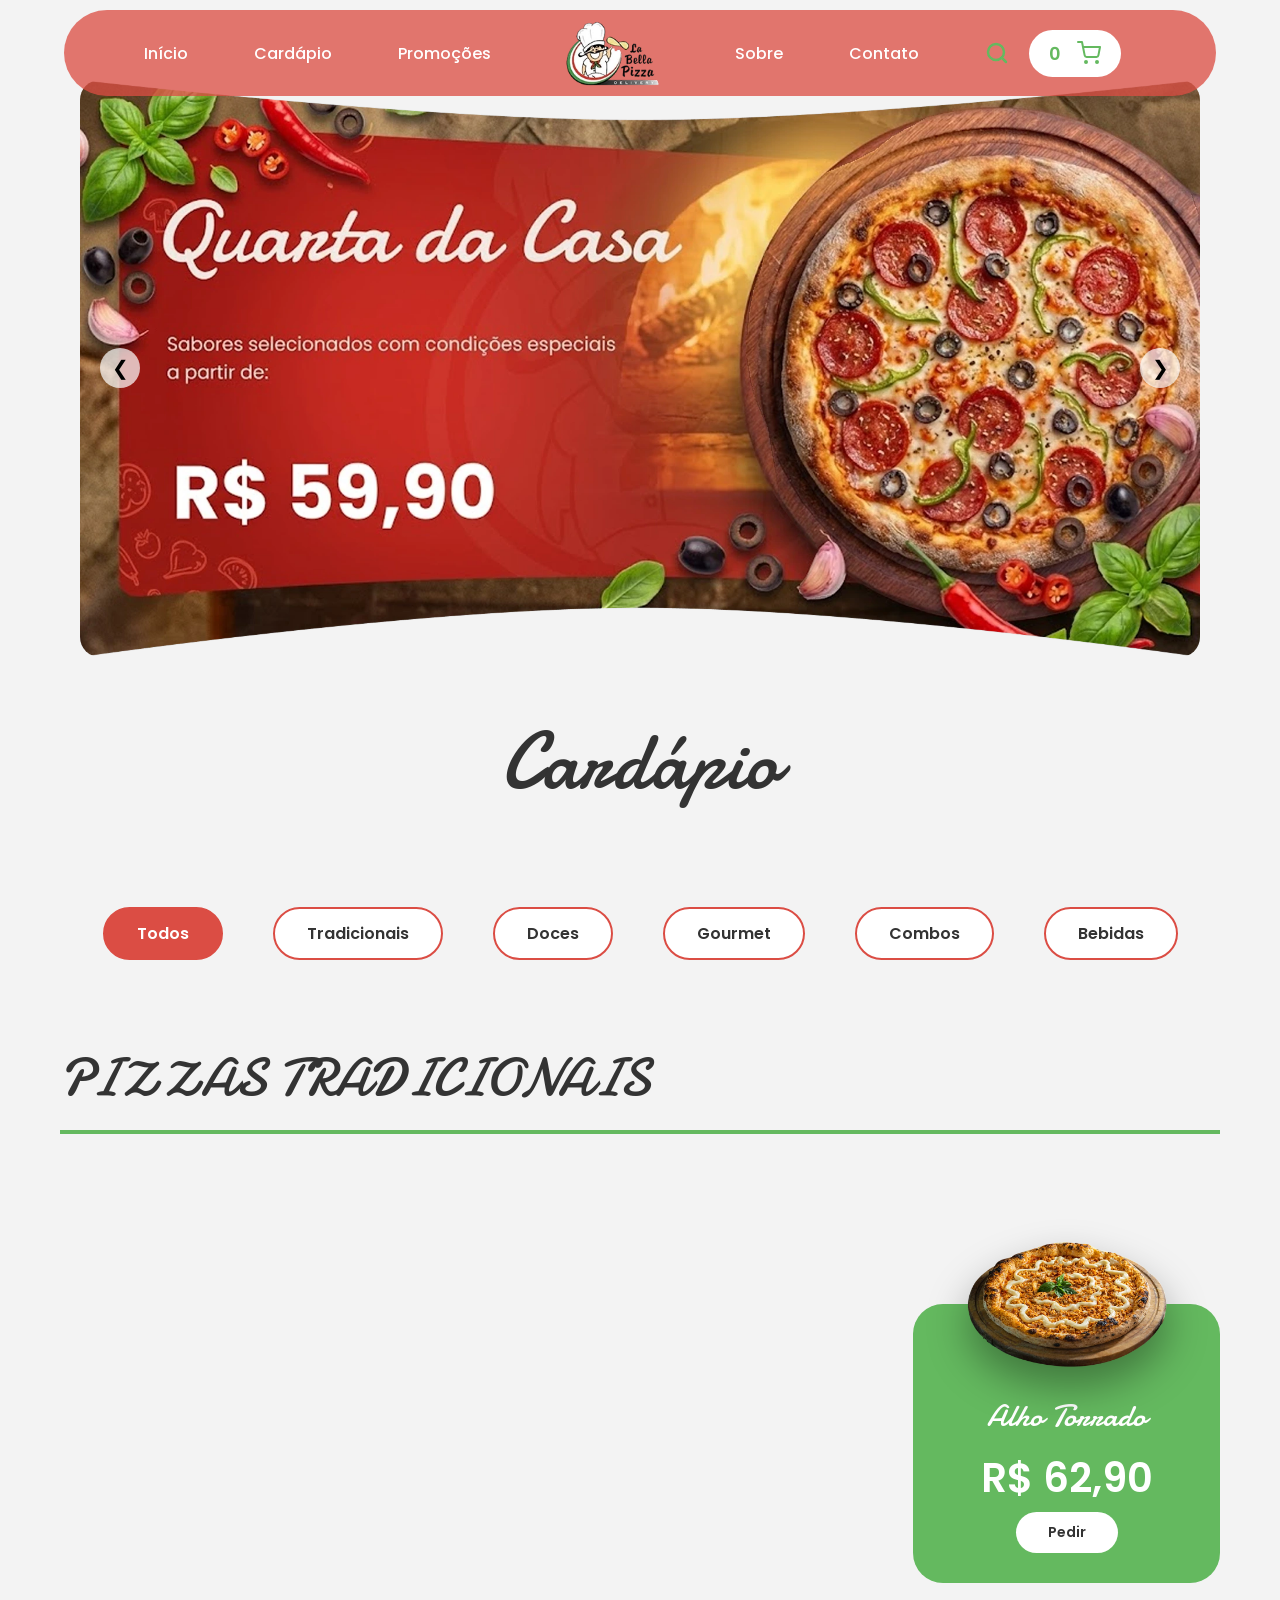
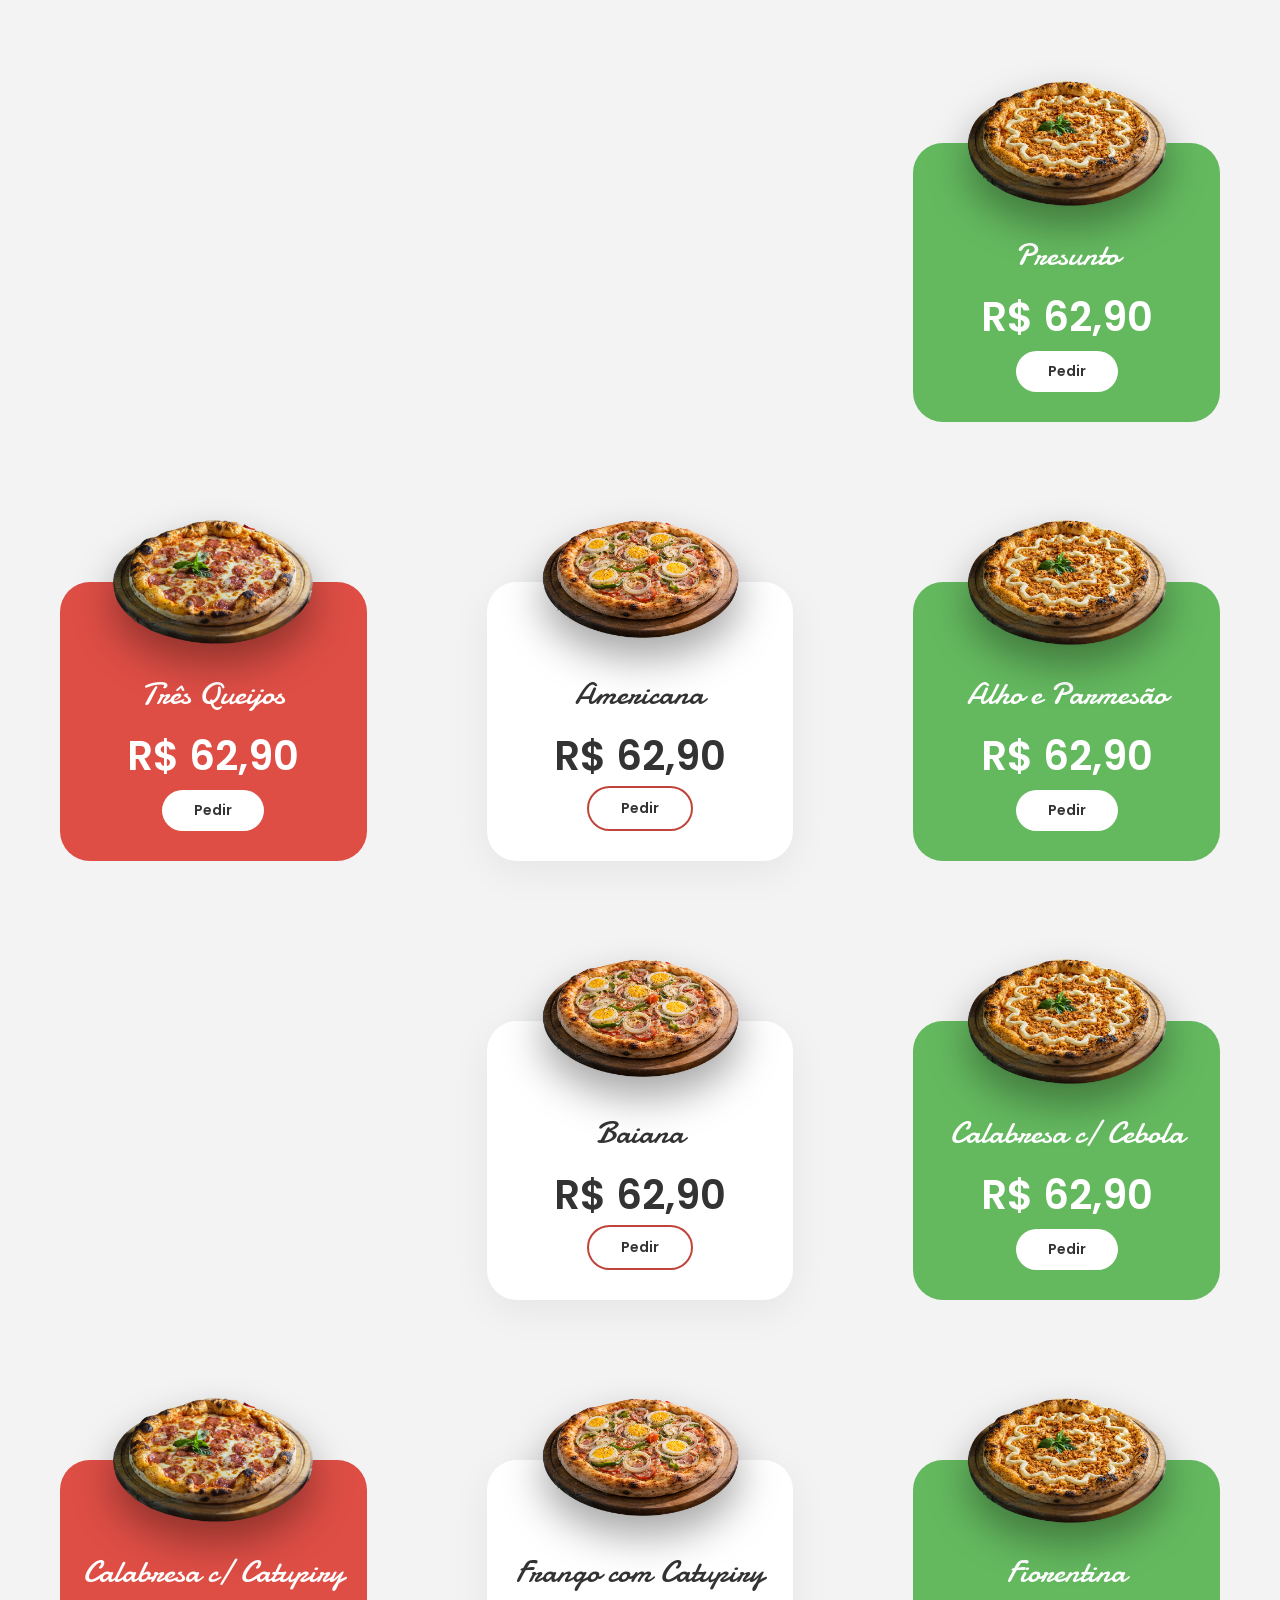
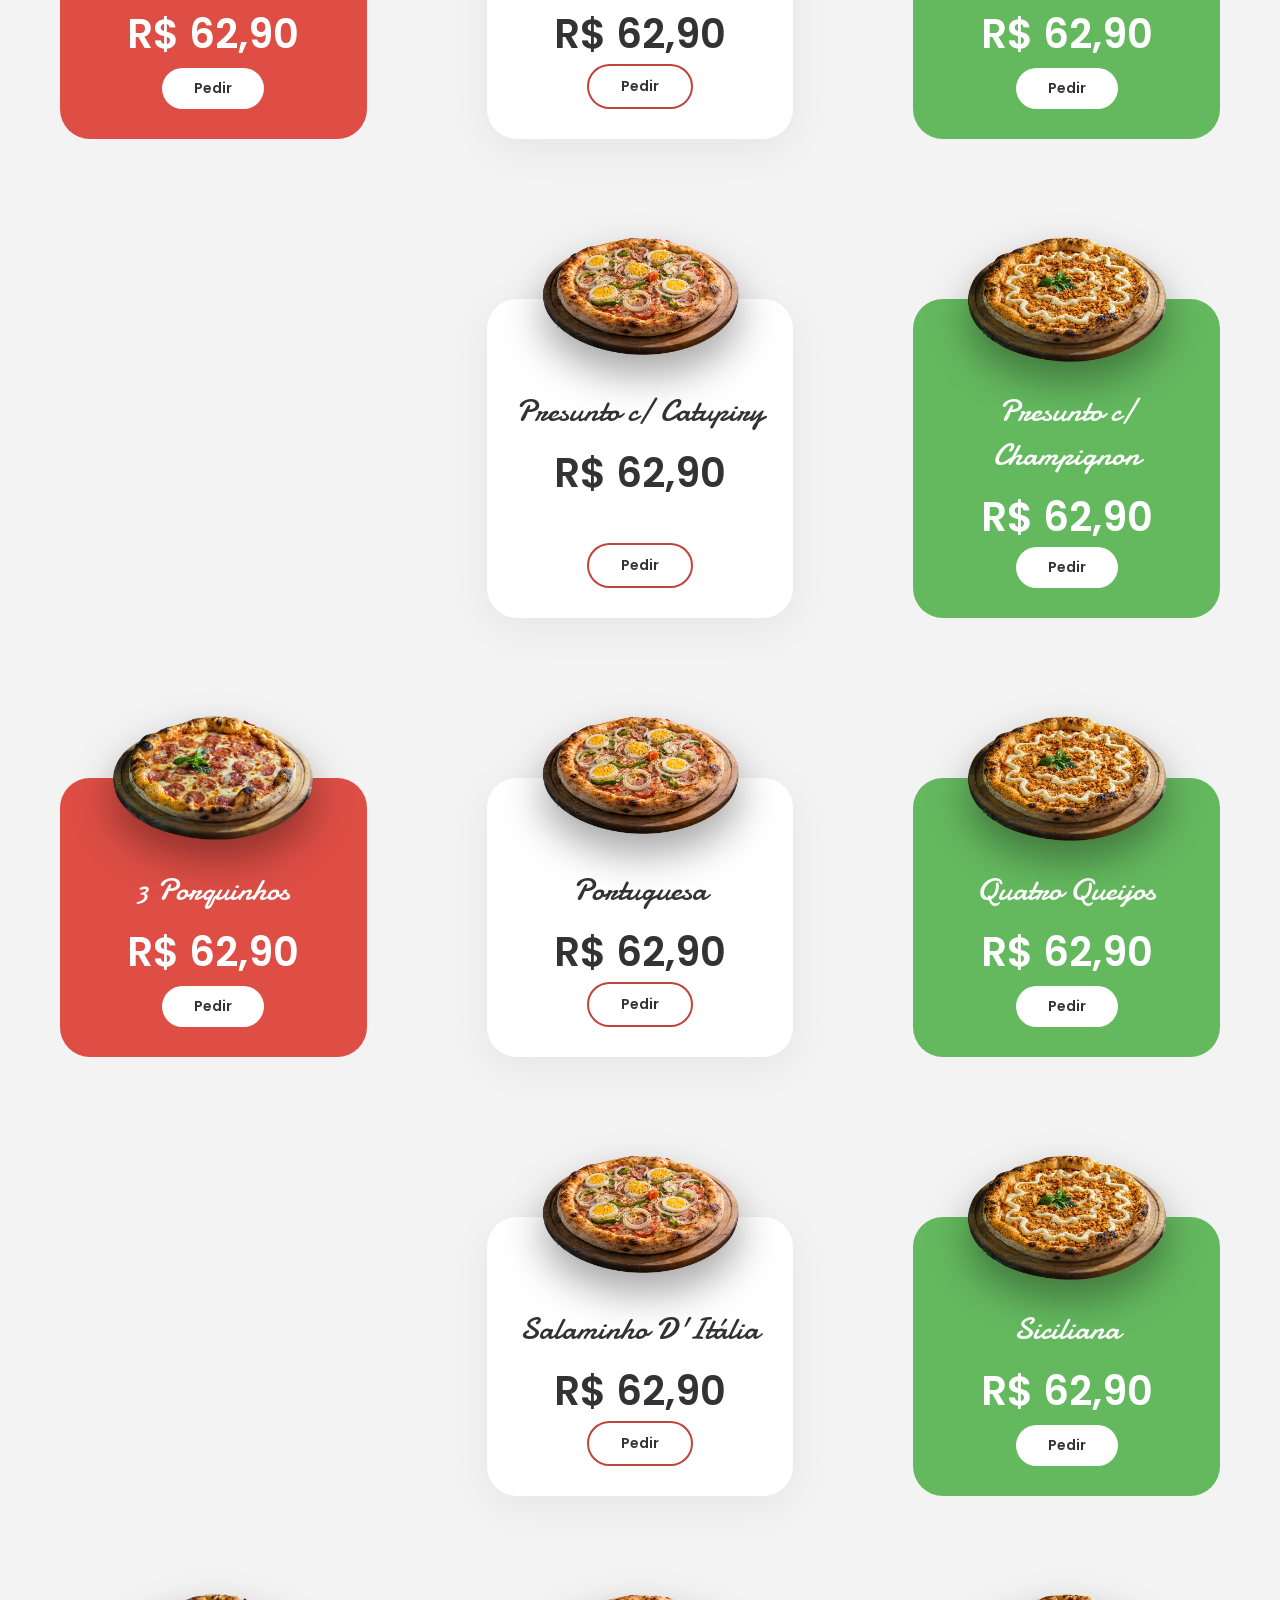
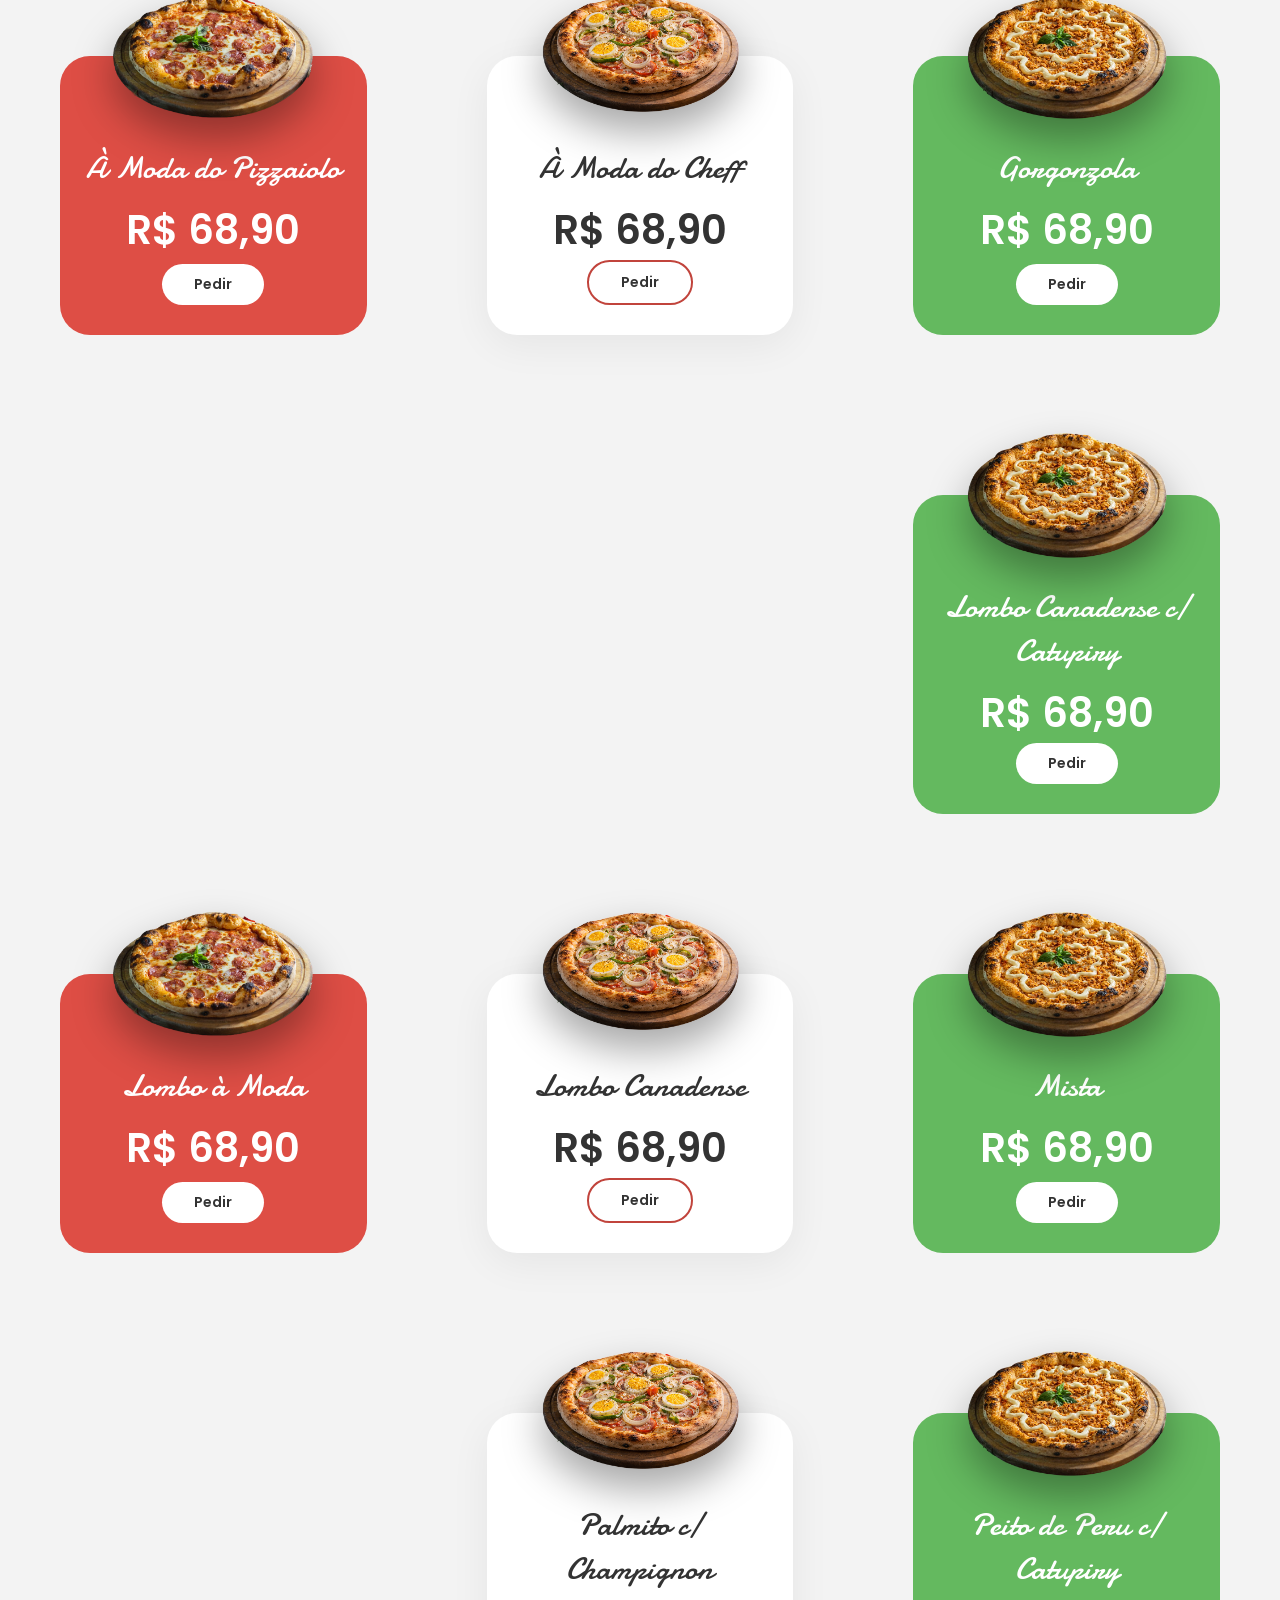
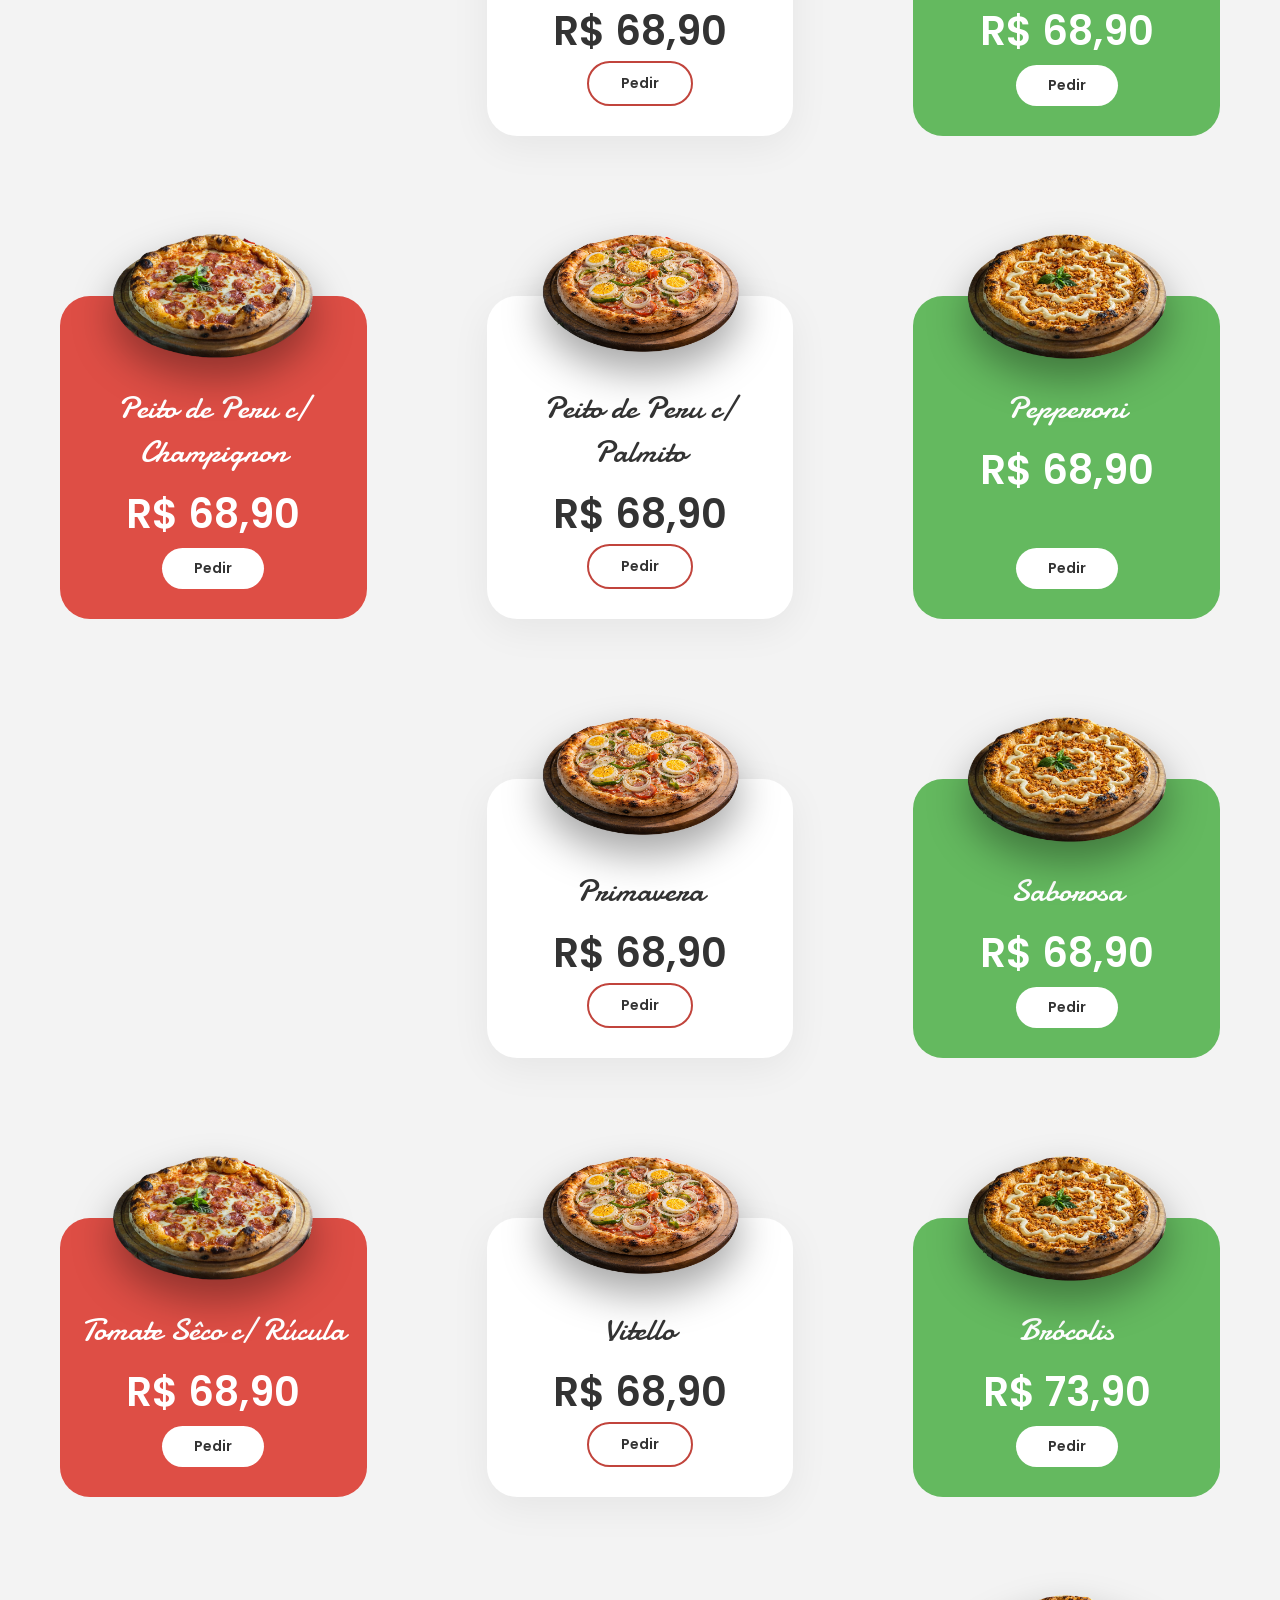
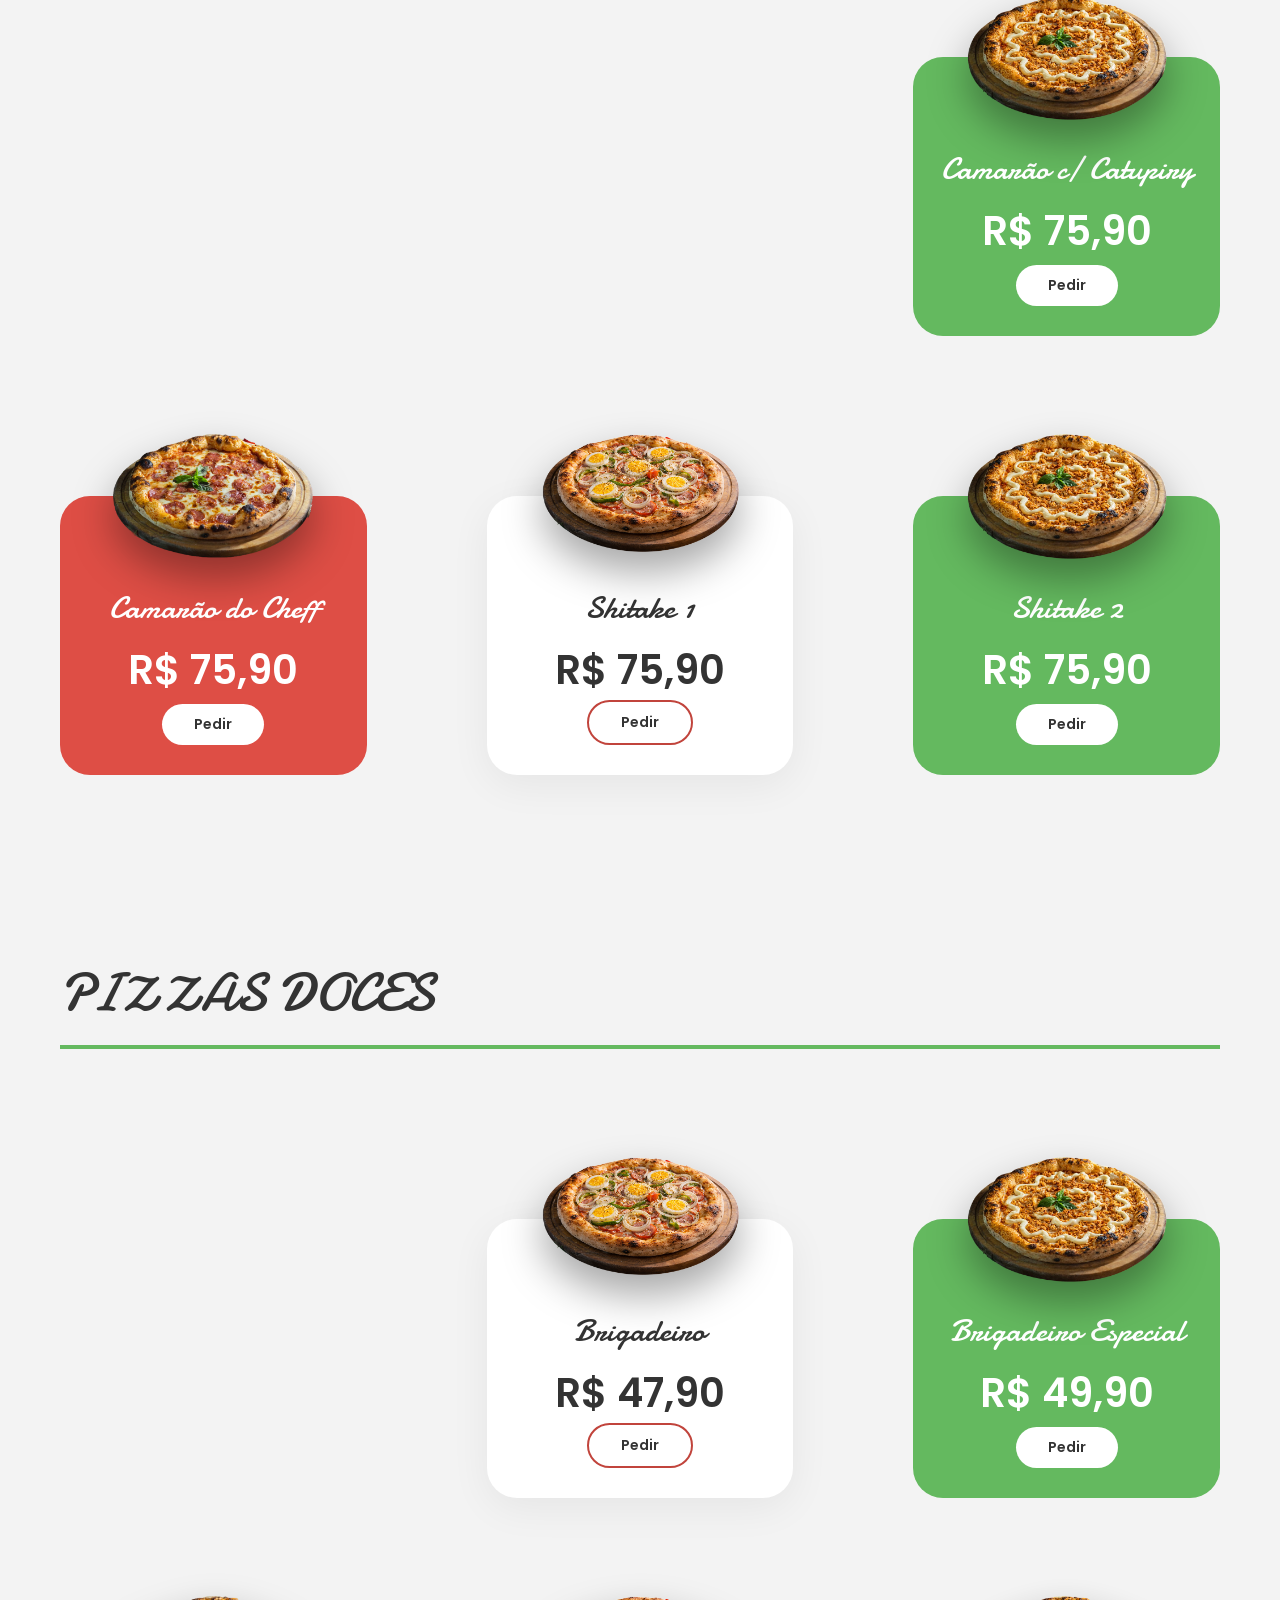
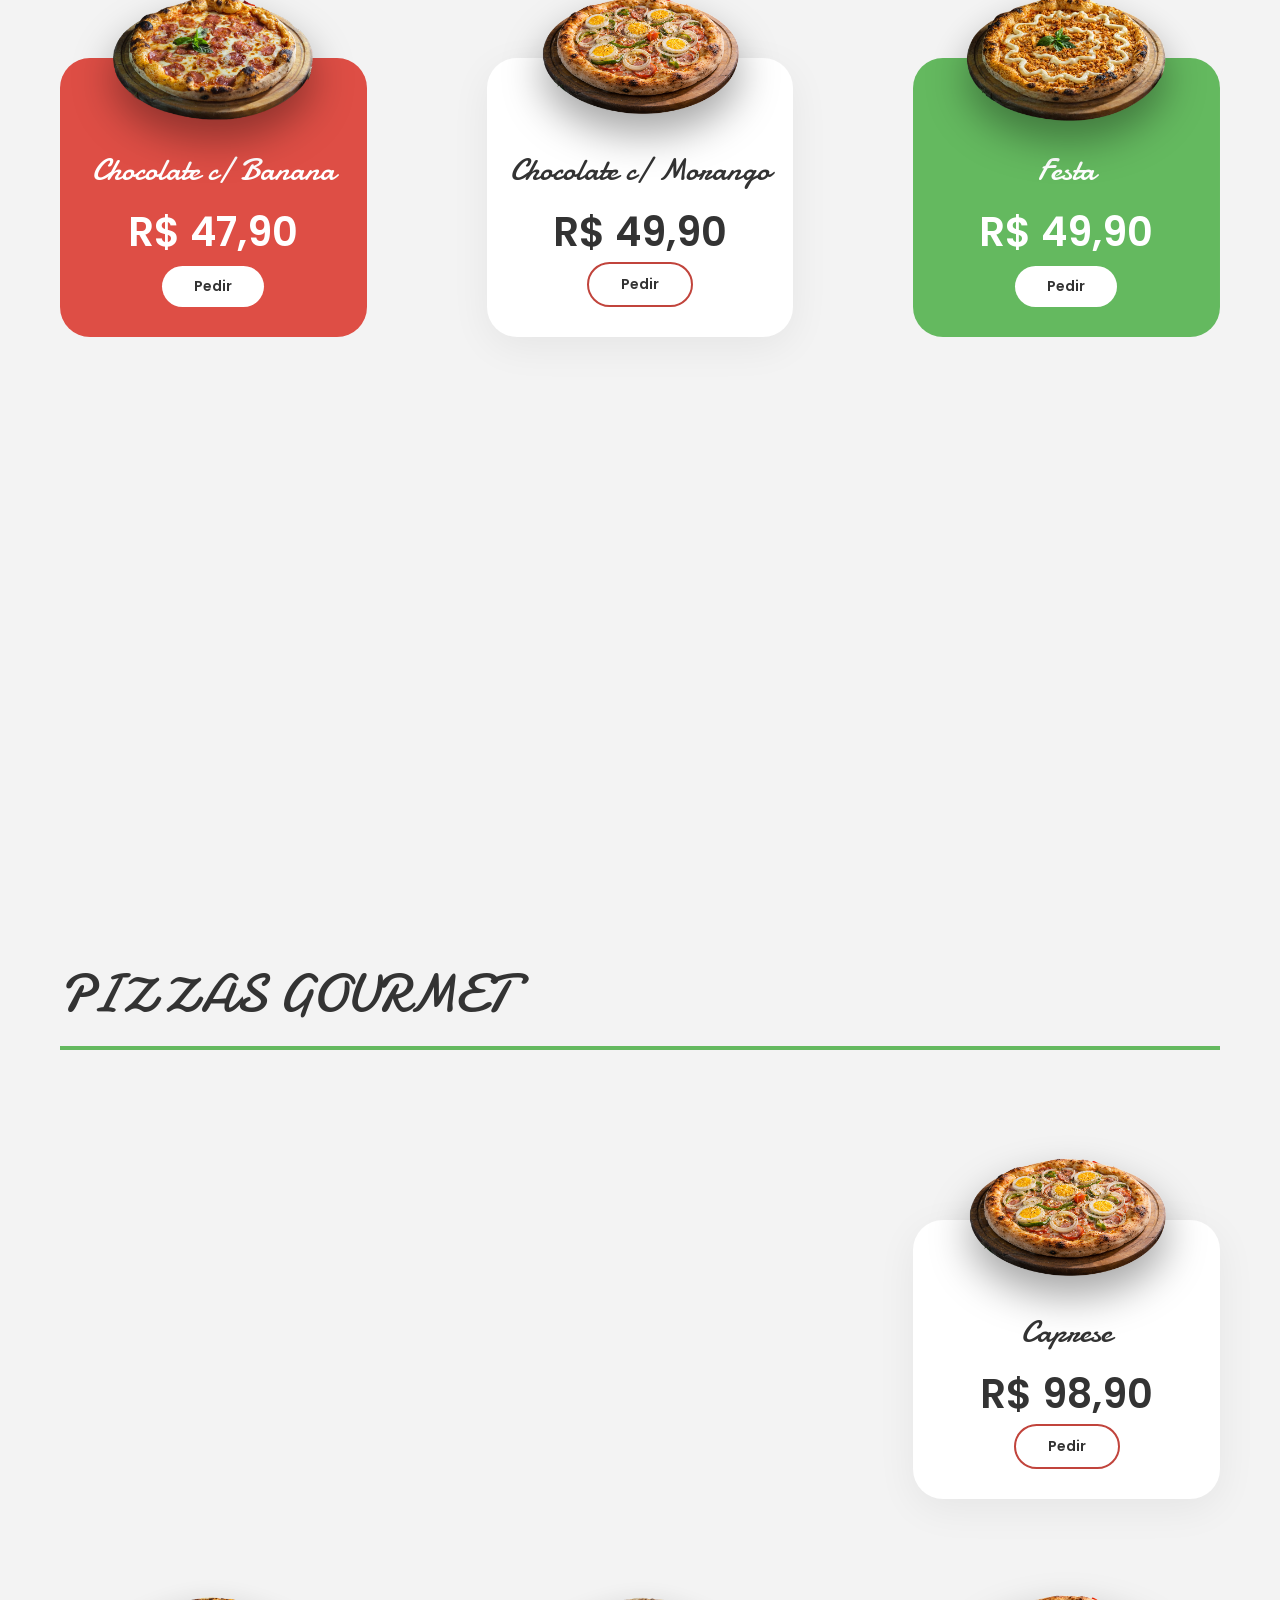
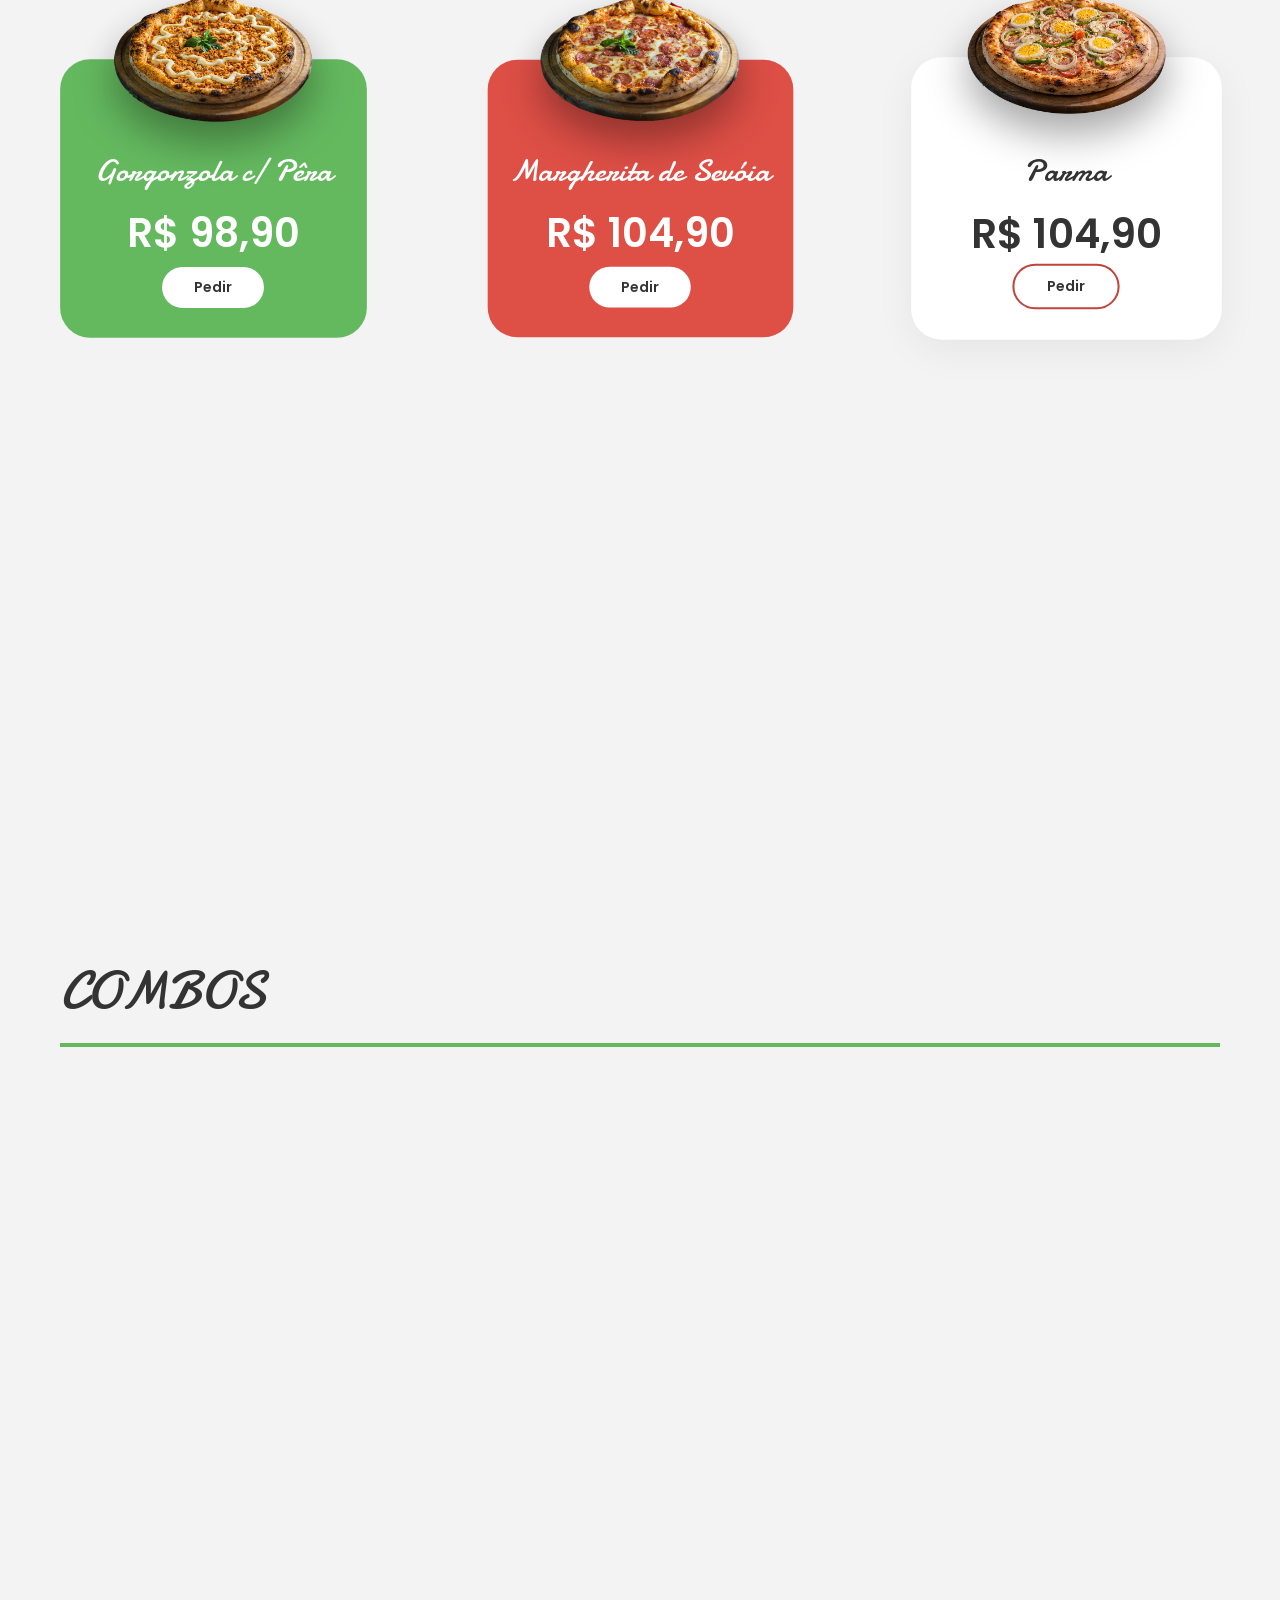
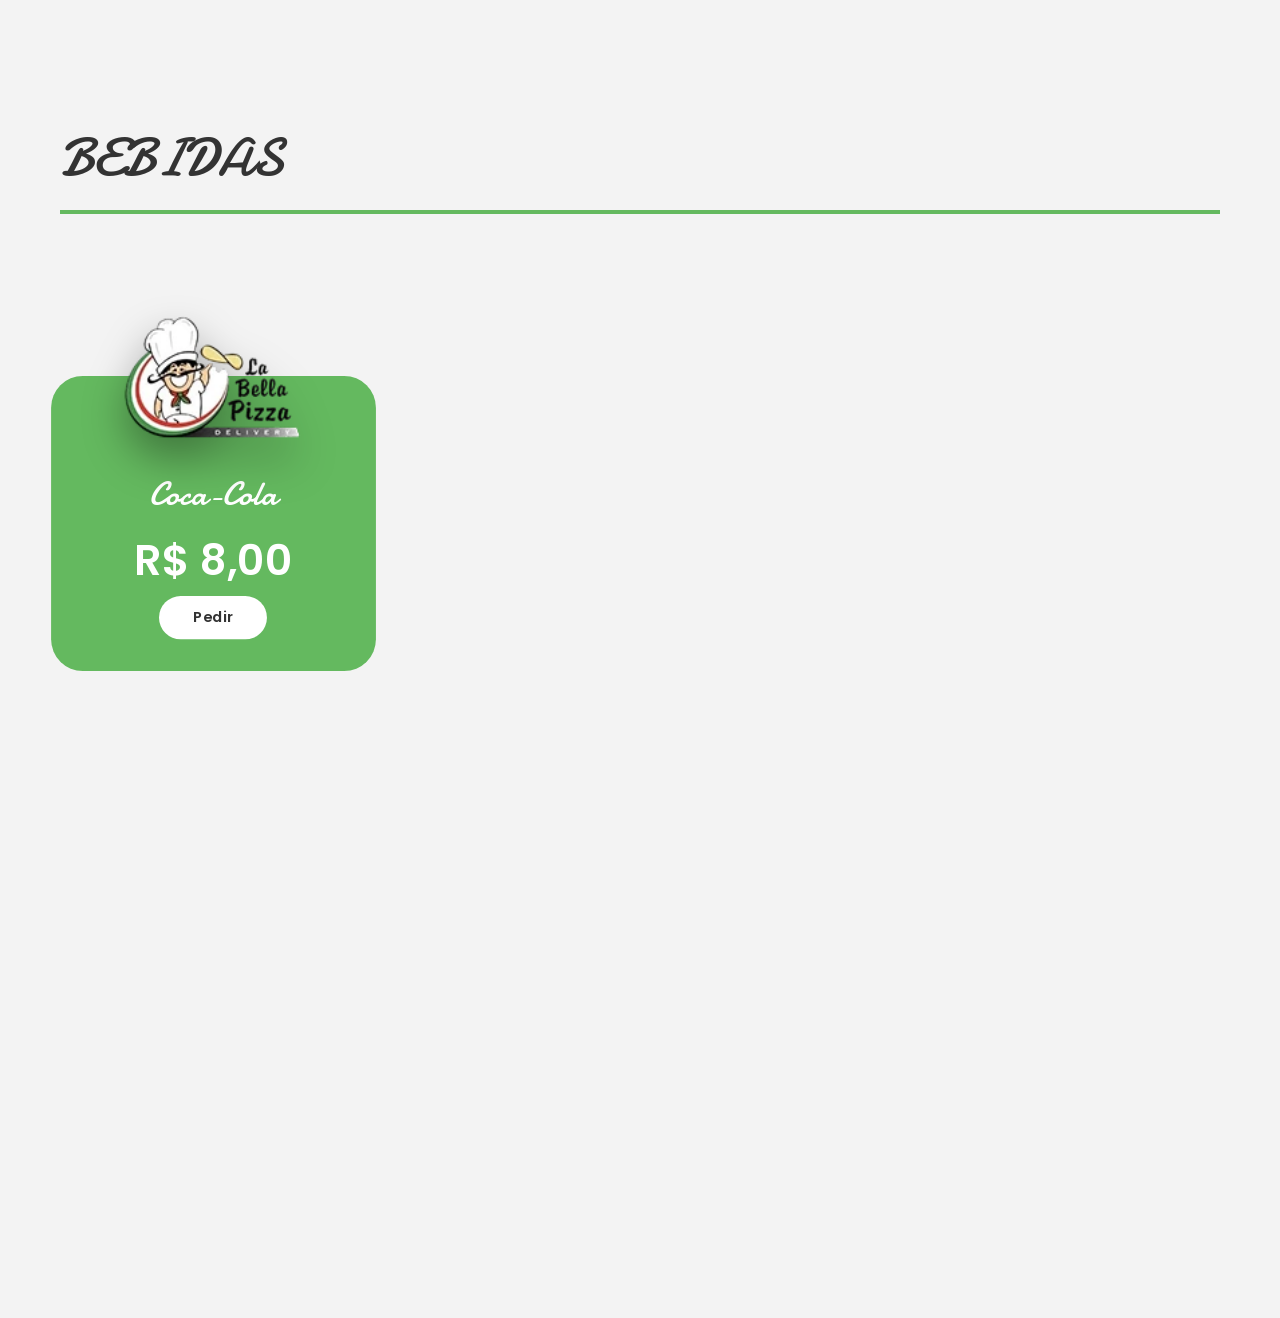
==== commit 69fd4b32: "." ====
--- a/cardápio.html
+++ b/cardápio.html
@@ -110,7 +110,7 @@
         </nav>
     </header>
     <main>
-        <section class="promocao" style="padding-top: 80px;"> <!-- Ajustado de 100px para 80px -->
+        <section class="promocao" style="padding-top: 80px; padding-bottom: 20px; margin-bottom: 20px;"> <!-- Ajustado de 100px para 80px -->
             <div class="promocao-container">
                 <div class="promo-slider">
                     <div class="promo-slides">
@@ -124,7 +124,7 @@
         </section>
 
         <section class="cardapio">
-            <div class="cardapio-container">
+            <div class="cardapio-container" style="padding-top: 10px;">
                 <h2 class="section-title">Cardápio</h2>
                 <div class="category-buttons-box">
                     <div class="category-button pizzas-todas active" data-filter ='all'>Todos</div>
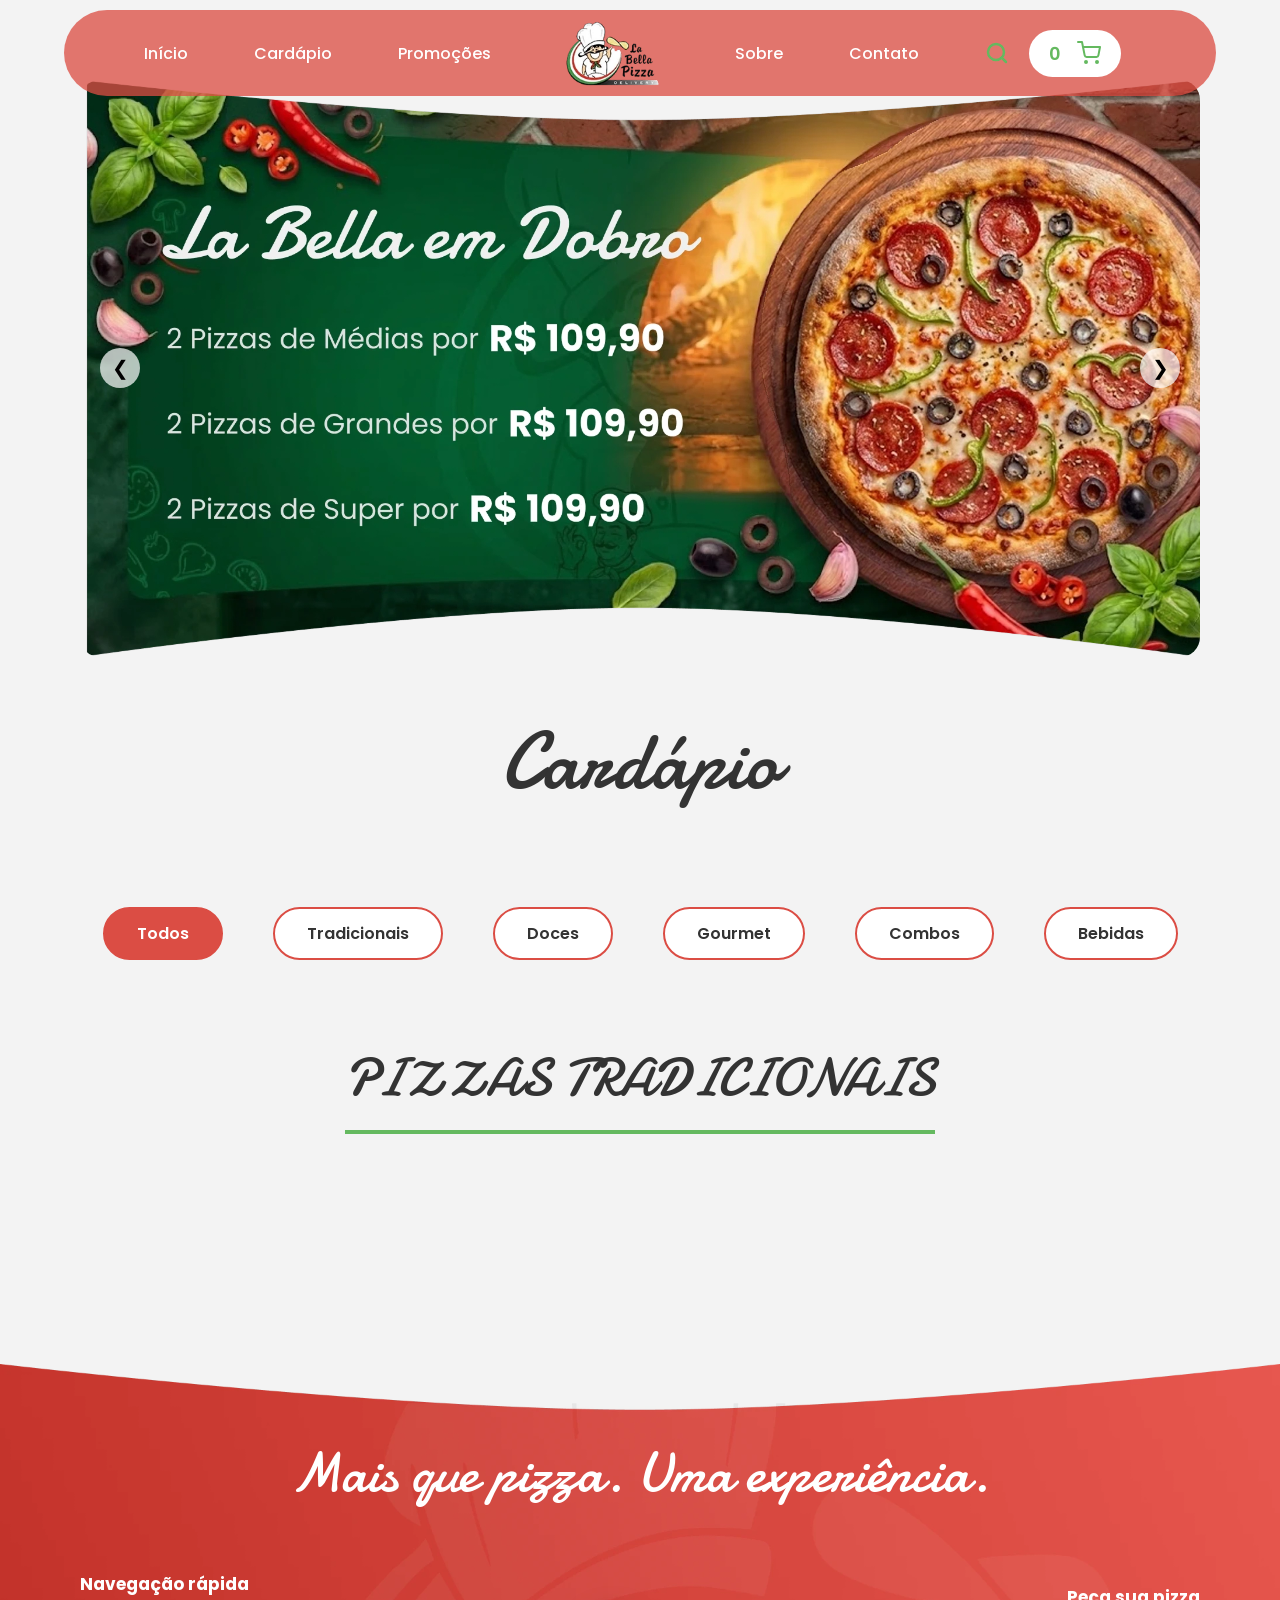
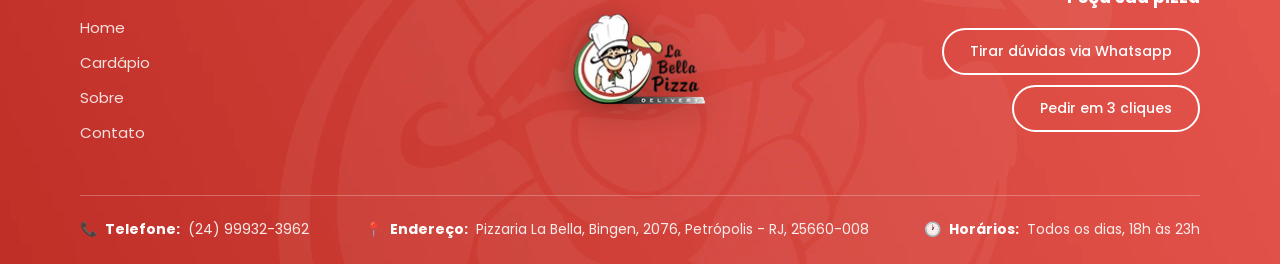
==== commit de3e59fd: "." ====
--- a/cardápio.html
+++ b/cardápio.html
@@ -85,14 +85,14 @@
         <nav class="nav-container">
             <a href="index.html" class="nav-link">Início</a>
             <a href="#cardapio" class="nav-link">Cardápio</a>
-            <a href="#promocoes" class="nav-link">Promoções</a>
-
-            <a href="#home" class="logo-link">
+            <a href="#promocao" class="nav-link">Promoções</a>
+
+            <a href="index.html" class="logo-link">
                 <img src="assets/img/logo.webp" alt="La Bella Pizza" class="logo">
             </a>
 
-            <a href="#sobre" class="nav-link">Sobre</a>
-            <a href="#contato" class="nav-link">Contato</a>
+            <a href="index.html#sobre" class="nav-link">Sobre</a>
+            <a href="index.html#contato" class="nav-link">Contato</a>
             <div class="nav-actions">
                 <div class="search-openner">
                     <svg width="24" height="24" viewBox="0 0 24 24" fill="none" stroke="currentColor" stroke-width="2.5" stroke-linecap="round" stroke-linejoin="round"><circle cx="11" cy="11" r="8"></circle><line x1="21" y1="21" x2="16.65" y2="16.65"></line></svg>
@@ -214,10 +214,46 @@
             </div>
         </div>
     </main>
+    <footer>
+        <div class="bg-footer"><img src="assets/img/bg footer.webp" alt=""></div>
+        <div class="footer-container">
+            <h3 class="footer-title">Mais que pizza. Uma experiência.</h3>
+            <div class="footer-content">
+                <div class="main">
+                    <div class="left">
+                        <h4>Navegação rápida</h4>
+                        <ul>
+                            <li><a href="index.html">Home</a></li>
+                            <li><a href="#">Cardápio</a></li>
+                            <li><a href="index.html#sobre">Sobre</a></li>
+                            <li><a href="index.html#contato">Contato</a></li>
+                        </ul>
+                    </div>
+                    <div class="middle"><img src="assets/img/logo.webp" alt="La Bella Pizza"></div>
+                    <div class="right">
+                        <h4>Peça sua pizza</h4>
+                        <ul>
+                            <li><a href="https://wa.me/5524999323962" target="_blank">Tirar dúvidas via Whatsapp</a></li>
+                            <li><a href="#pedido">Pedir em 3 cliques</a></li>
+                        </ul>
+                    </div>
+                </div>
+                <div class="bottom">
+                    <div class="telefone">📞 <strong>Telefone:</strong> (24) 99932-3962</div>
+                    <div class="endereco">📍 <strong>Endereço:</strong> Pizzaria La Bella, Bingen, 2076, Petrópolis -
+                        RJ, 25660-008</div>
+                    <div class="horario">🕐 <strong>Horários:</strong> Todos os dias, 18h às 23h</div>
+                </div>
+            </div>
+        </div>
+    </footer>
     <script src="https://cdnjs.cloudflare.com/ajax/libs/gsap/3.12.2/gsap.min.js"></script>
     <script src="https://cdnjs.cloudflare.com/ajax/libs/gsap/3.12.2/Flip.min.js"></script>
+    <script src="https://cdn.jsdelivr.net/npm/gsap@3.14.2/dist/ScrollTrigger.min.js"></script>
+    <script src="https://cdn.jsdelivr.net/npm/gsap@3.14.2/dist/SplitText.min.js"></script>
     <script src="js/promo-slider.js"></script>
     <script src="js/card-animation.js"></script>
+    <script src="js/title-animation.js"></script>
     <script src="js/pizzaJson.js"></script>
     <script src="js/cardapio.js"></script>
 </body>
--- a/css/style.css
+++ b/css/style.css
@@ -399,6 +399,7 @@
     top: -5vw;
     left: 0;
     z-index: 900;
+    pointer-events: none;
 }
 
 /* SplitType Helper Classes */
@@ -561,10 +562,47 @@
     color: #333333;
 }
 
+/* --- Conceito Section --- */
+.conceito {
+    padding: 120px 20px 80px;
+    background-color: transparent;
+    text-align: center;
+    position: relative;
+    z-index: 2;
+}
+
+.conceito-container {
+    max-width: 800px;
+    margin: 0 auto;
+}
+
+.conceito-text {
+    font-size: 20px;
+    line-height: 1.6;
+    color: #4A4A4A;
+    font-weight: 400;
+}
+
+.conceito-text strong {
+    color: #DE4E45;
+    font-weight: 700;
+}
+
 /* --- Momento Section --- */
 .momento {
     padding: 60px 0 200px;
     background-color: #F3F3F3;
+}
+
+.processo-text {
+    font-family: 'Poppins', sans-serif;
+    font-size: 17px;
+    line-height: 1.8;
+    color: #666;
+    text-align: center;
+    max-width: 700px;
+    margin: 40px auto 0;
+    padding: 0 20px;
 }
 
 
@@ -733,8 +771,8 @@
 
 .sobre-text {
     font-family: "Poppins", sans-serif;
-    font-size: 15px;
-    line-height: 1.6;
+    font-size: 18px;
+    line-height: 1.7;
     color: #333333;
     text-align: right;
     margin-bottom: 50px;
@@ -1507,6 +1545,11 @@
     overflow: hidden;
 }
 
+/* Minhoquinha: oculto no desktop, visível só no mobile */
+.minhoquinha {
+    display: none;
+}
+
 /* --- Promo Slider --- */
 .promocao-container {
     max-width: 1200px;
@@ -1564,4 +1607,88 @@
 
 .promo-btn.next {
     right: 20px;
+}
+
+/* --- FAQ Section --- */
+.faq-section {
+    padding: 80px 0 100px;
+    background-color: #F3F3F3;
+}
+
+.faq-container {
+    max-width: 800px;
+    margin: 0 auto;
+    padding: 0 30px;
+}
+
+.faq-accordion {
+    display: flex;
+    flex-direction: column;
+    gap: 12px;
+}
+
+.faq-item {
+    background: #ffffff;
+    border-radius: 16px;
+    overflow: hidden;
+    box-shadow: 0 2px 8px rgba(0, 0, 0, 0.06);
+    transition: box-shadow 0.3s ease;
+}
+
+.faq-item:hover {
+    box-shadow: 0 4px 16px rgba(0, 0, 0, 0.1);
+}
+
+.faq-question {
+    width: 100%;
+    display: flex;
+    justify-content: space-between;
+    align-items: center;
+    padding: 22px 28px;
+    border: none;
+    background: none;
+    font-family: 'Poppins', sans-serif;
+    font-size: 16px;
+    font-weight: 600;
+    color: #333;
+    cursor: pointer;
+    text-align: left;
+    transition: color 0.3s ease;
+}
+
+.faq-question:hover {
+    color: #DB4D44;
+}
+
+.faq-icon {
+    font-size: 22px;
+    font-weight: 300;
+    color: #DB4D44;
+    transition: transform 0.3s ease;
+    flex-shrink: 0;
+    margin-left: 15px;
+}
+
+.faq-item.active .faq-icon {
+    transform: rotate(45deg);
+}
+
+.faq-answer {
+    max-height: 0;
+    overflow: hidden;
+    transition: max-height 0.4s ease, padding 0.4s ease;
+    padding: 0 28px;
+}
+
+.faq-item.active .faq-answer {
+    max-height: 300px;
+    padding: 0 28px 22px;
+}
+
+.faq-answer p {
+    font-family: 'Poppins', sans-serif;
+    font-size: 15px;
+    line-height: 1.7;
+    color: #666;
+    margin: 0;
 }
--- a/css/responsive.css
+++ b/css/responsive.css
@@ -4,6 +4,8 @@
         width: 95%;
 
         .nav-container {
+            justify-content: space-between;
+
             .nav-link {
                 display: none;
             }
@@ -14,6 +16,14 @@
                 .logo {
                     height: 50px;
                 }
+            }
+
+            /* No cardápio.html usamos nav-actions */
+            .nav-actions {
+                order: 2;
+                display: flex;
+                align-items: center;
+                gap: 15px;
             }
 
             .nav-btn {
@@ -113,6 +123,7 @@
         .order-btn {
             order: 5;
             margin-bottom: 20px !important;
+            position: relative;
         }
 
         .hero-right {
@@ -226,18 +237,59 @@
 
     /* --- Redução de Distâncias entre Seções --- */
     .momento { padding: 40px 0 60px !important; }
-    .cardapio-container { padding: 60px 0 !important; }
+    .cardapio-container { padding: 20px 0 !important; }
     .sobre { padding: 60px 0 !important; }
     .clientes { padding: 60px 0 0 !important; }
     .sobre-cta { margin: 60px 0 !important; }
 
+    /* Ajuste para os botões de filtro no cardápio ficarem em linha e com scroll */
+    .category-buttons-box {
+        justify-content: flex-start !important;
+        overflow-x: auto !important;
+        white-space: nowrap !important;
+        padding: 10px 20px !important;
+        gap: 15px !important;
+        width: 100% !important;
+        -webkit-overflow-scrolling: touch;
+        
+        /* Scrollbar visível para indicar movimento */
+        scrollbar-width: thin;
+        scrollbar-color: #DB4D44 #f3f3f3;
+        
+        &::-webkit-scrollbar {
+            height: 4px;
+        }
+        
+        &::-webkit-scrollbar-track {
+            background: #f3f3f3;
+            border-radius: 10px;
+        }
+        
+        &::-webkit-scrollbar-thumb {
+            background: #DB4D44;
+            border-radius: 10px;
+        }
+
+        .category-button {
+            flex: 0 0 auto !important;
+            padding: 8px 20px !important;
+            font-size: 14px !important;
+        }
+    }
+
     /* --- Promoção Section --- */
     .promocao {
+        height: auto !important;
+        max-height: none !important;
+        min-height: auto !important;
+        padding: 90px 0 20px !important; /* padding-top alto para não ficar atrás do header fixo */
+        margin-bottom: 10px !important;
+    }
+
+    /* Caso seja a promoção da Home (que tem background), mantém 100vh */
+    .promocao:has(.promocao-bg) {
         height: 100vh !important;
         max-height: 100vh !important;
-        min-height: auto !important;
-        padding: 40px 0 !important;
-        margin-bottom: 20px !important;
     }
 
     .promocao-bg img {
@@ -337,10 +389,13 @@
         max-width: 100% !important;
     }
 
-    /* --- Correção da Linha SVG (Minhocão) --- */
-    .minhocao path {
-        vector-effect: non-scaling-stroke;
-        stroke-width: 40px !important; /* Espessura constante em pixels reais para celular */
+    /* --- SVG Lines: troca minhocão → minhoquinha no mobile --- */
+    .minhocao {
+        display: none !important;
+    }
+
+    .minhoquinha {
+        display: block !important;
     }
 
     /* --- Clientes (Depoimentos) --- */
@@ -364,4 +419,45 @@
     .testimonial-text {
         font-size: 14px !important;
     }
+
+    /* --- Footer Mobile Adjustments --- */
+    .footer-container {
+        padding: 0 20px !important;
+    }
+
+    .footer-title {
+        font-size: 32px !important;
+        padding: 110px 0 30px !important; /* Aumentado para 110px para garantir que entre na área vermelha */
+    }
+
+    .footer-content .main {
+        grid-template-columns: 1fr !important;
+        gap: 30px !important;
+        padding-bottom: 30px !important;
+        text-align: center;
+    }
+
+    .footer-content .middle {
+        order: -1; /* Logo no topo no mobile */
+    }
+
+    .footer-content .left ul,
+    .footer-content .right ul {
+        align-items: center !important;
+    }
+
+    .footer-content .right {
+        align-items: center !important;
+    }
+
+    .footer-content .bottom {
+        flex-direction: column !important;
+        text-align: center !important;
+        gap: 15px !important;
+        padding: 20px 0 !important;
+    }
+
+    .footer-content .bottom div {
+        justify-content: center !important;
+    }
 }
--- a/css/cardapio.css
+++ b/css/cardapio.css
@@ -618,14 +618,15 @@
 
 @media (max-width: 450px) {
     .pizzaWindowArea {
-        align-items: flex-end;
-        /* Mobile gruda o body embaixo */
+        align-items: center;
+        justify-content: center;
+        padding: 5vh 15px;
     }
 
     .pizzaWindowBody {
         width: 100%;
         margin: 0;
-        border-radius: 30px 30px 0 0;
+        border-radius: 25px;
         padding: 25px;
         padding-top: 50px;
         /* Espaço pro botão mobile */
@@ -654,7 +655,6 @@
     .pizzaInfo--qtarea {
         align-self: flex-end;
         margin-top: -50px;
-        /* Gambiarra visual pra colocar ao lado do preço sem zoar o flex */
     }
 }
 
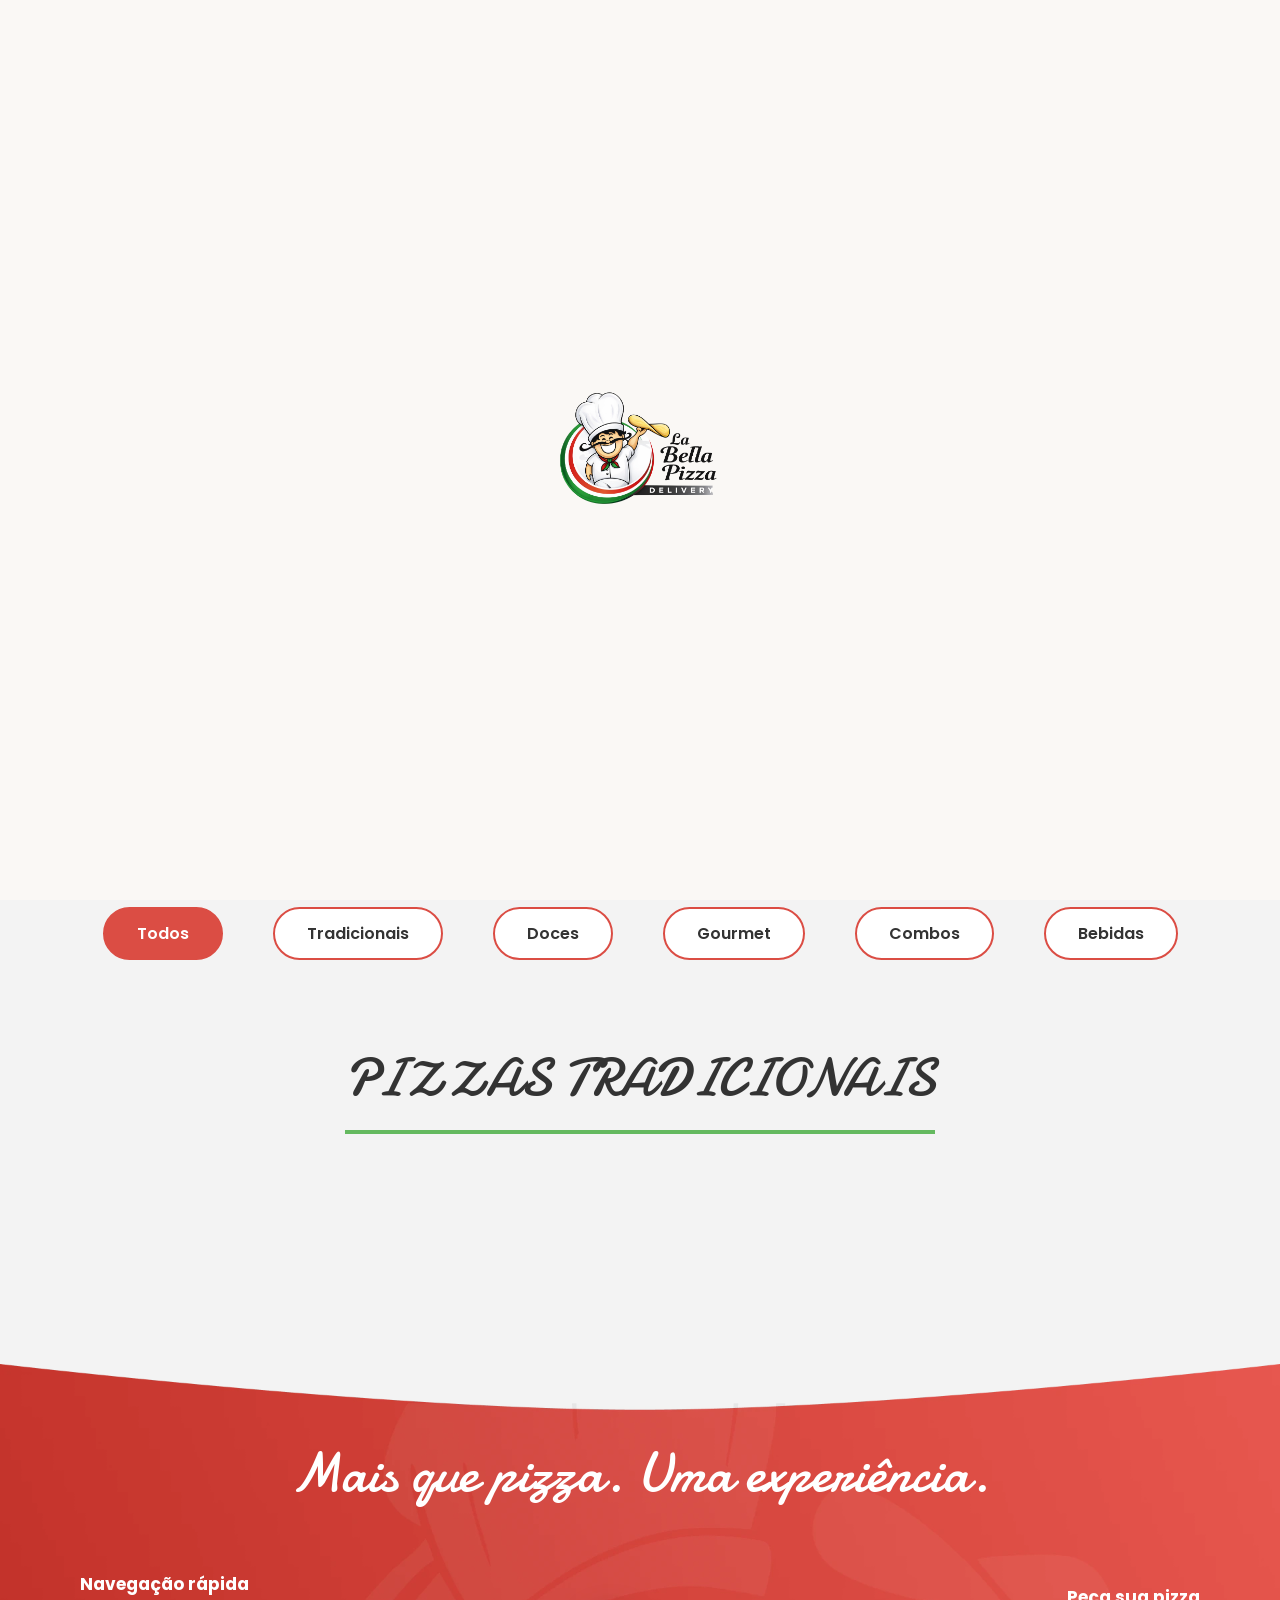
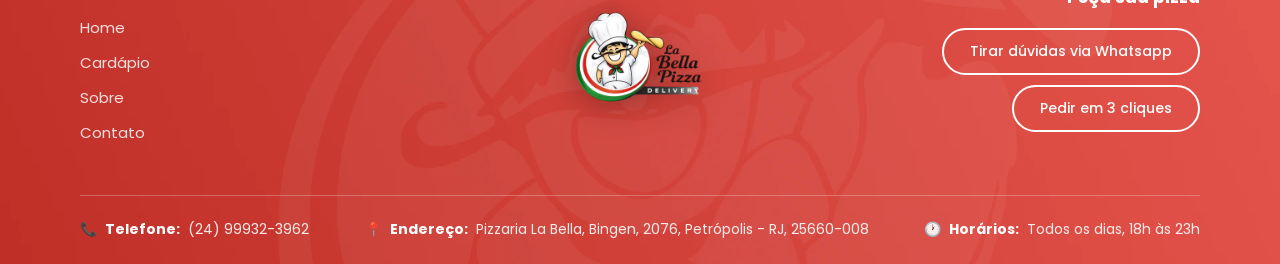
==== commit 62984573: "." ====
--- a/cardápio.html
+++ b/cardápio.html
@@ -15,6 +15,7 @@
     <link rel="stylesheet" href="css/style.css">
     <link rel="stylesheet" href="css/responsive.css">
     <link rel="stylesheet" href="css/cardapio.css">
+    <link rel="stylesheet" href="css/loader.css">
     <script>
         // Função para corrigir a altura real (100vh) no mobile sem que pule ao rolar a página
         function setVH() {
@@ -34,6 +35,32 @@
 </head>
 
 <body class="menu-page">
+    <!-- Global Cinematic Loader -->
+    <div id="global-loader">
+        <div class="loader-content">
+            <!-- SVG Simulating Pizza -->
+            <svg class="pizza-svg" viewBox="0 0 100 100">
+                <defs>
+                    <mask id="pizza-mask">
+                        <circle class="eat-circle" cx="50" cy="50" r="25" fill="none" stroke="white" stroke-width="50" stroke-dasharray="158" stroke-dashoffset="0" transform="rotate(-90 50 50)" />
+                    </mask>
+                </defs>
+                <g mask="url(#pizza-mask)">
+                    <!-- Fatias Triangulares (60 graus cada) -->
+                    <path d="M 50 50 L 50 2 A 48 48 0 0 1 91.569 26 Z" fill="#2a9d8f" />
+                    <path d="M 50 50 L 91.569 26 A 48 48 0 0 1 91.569 74 Z" fill="#e63946" />
+                    <path d="M 50 50 L 91.569 74 A 48 48 0 0 1 50 98 Z" fill="#2a9d8f" />
+                    <path d="M 50 50 L 50 98 A 48 48 0 0 1 8.431 74 Z" fill="#e63946" />
+                    <path d="M 50 50 L 8.431 74 A 48 48 0 0 1 8.431 26 Z" fill="#2a9d8f" />
+                    <path d="M 50 50 L 8.431 26 A 48 48 0 0 1 50 2 Z" fill="#e63946" />
+                    
+                    <!-- Borda (crosta da pizza) na cor original laranja -->
+                    <circle cx="50" cy="50" r="46" fill="none" stroke="#ff9f1c" stroke-width="8" />
+                </g>
+            </svg>
+            <img src="assets/img/logo.webp" alt="La Bella Pizza" class="loader-logo">
+        </div>
+    </div>
 
     <div class="models">
         <div class="card">
@@ -251,10 +278,12 @@
     <script src="https://cdnjs.cloudflare.com/ajax/libs/gsap/3.12.2/Flip.min.js"></script>
     <script src="https://cdn.jsdelivr.net/npm/gsap@3.14.2/dist/ScrollTrigger.min.js"></script>
     <script src="https://cdn.jsdelivr.net/npm/gsap@3.14.2/dist/SplitText.min.js"></script>
+    <script src="js/security.js"></script>
     <script src="js/promo-slider.js"></script>
     <script src="js/card-animation.js"></script>
     <script src="js/title-animation.js"></script>
     <script src="js/pizzaJson.js"></script>
     <script src="js/cardapio.js"></script>
+    <script src="js/loader.js"></script>
 </body>
 </html>
--- a/css/style.css
+++ b/css/style.css
@@ -1537,9 +1537,8 @@
     transform: translateX(-50%);
     width: 100%;
     /* Pode aumentar aqui livremente agora */
-    height: 96%;
-    /* IMPORTANTE: auto permite que a largura cresça sem travar na altura */
-    /* Garante que cubra a altura toda do wrap */
+    height: calc(96% - 150px);
+    /* Reduzido 150px para o SVG passar por trás dos cards */
     pointer-events: none;
     z-index: 0;
     overflow: hidden;
--- a/css/loader.css
+++ b/css/loader.css
@@ -0,0 +1,54 @@
+/* loader.css */
+#global-loader {
+    position: fixed;
+    top: 0;
+    left: 0;
+    width: 100vw;
+    height: 100vh;
+    background-color: #FAF8F5; /* Fundo off-white elegante e clean */
+    z-index: 999999; /* Fica acima de TUDO no site */
+    display: flex;
+    justify-content: center;
+    align-items: center;
+    transition: opacity 0.6s ease, visibility 0.6s ease;
+    overflow: hidden;
+}
+
+/* Classe aplicada via JS para remover o loader suavemente */
+#global-loader.hidden {
+    opacity: 0;
+    visibility: hidden;
+}
+
+/* Container relativo para centralizar animações */
+.loader-content {
+    position: relative;
+    width: 250px;
+    height: 250px;
+    display: flex;
+    justify-content: center;
+    align-items: center;
+}
+
+/* SVG da Pizza */
+.pizza-svg {
+    width: 120px;
+    height: 120px;
+    position: absolute;
+}
+
+/* O círculo de máscara que vai consumir a pizza ao girar */
+.eat-circle {
+    /* A circunferência de um círculo de raio 25 é 2 * PI * 25 = 157.08 */
+    stroke-dasharray: 158;
+    stroke-dashoffset: 0; /* Começa com a máscara cheia (mostra tudo) */
+}
+
+/* Logo do Loader */
+.loader-logo {
+    width: 200px; /* Logo grande */
+    height: auto;
+    position: absolute;
+    opacity: 0; /* Começa invisível */
+    transform: scale(0); /* Começa microscópica */
+}
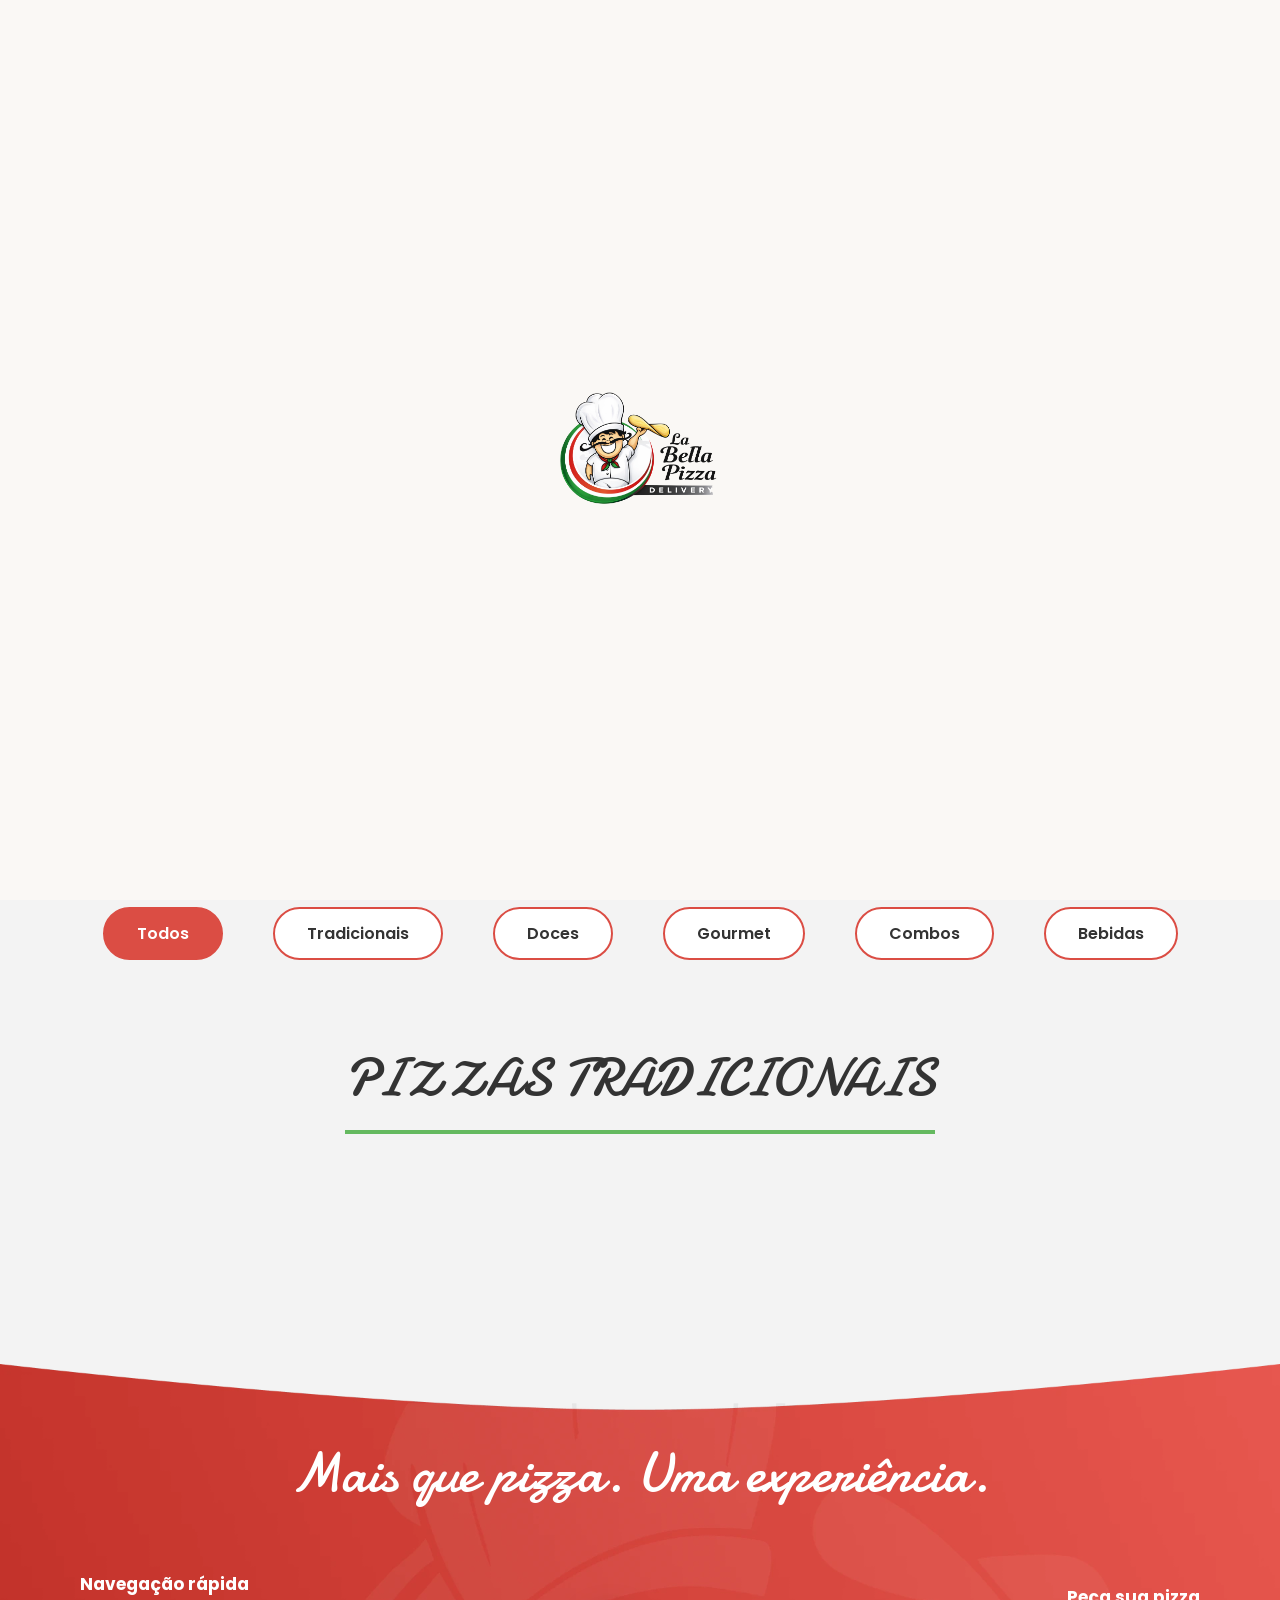
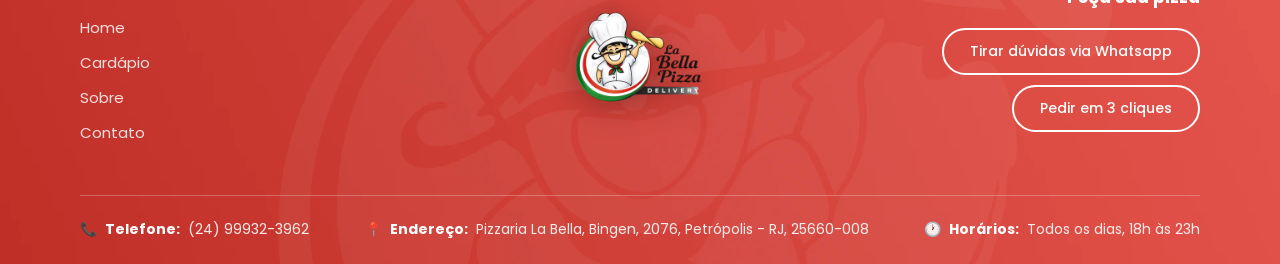
==== commit 464d35e7: "." ====
--- a/cardápio.html
+++ b/cardápio.html
@@ -104,6 +104,7 @@
                     <span>R$ --</span>
                 </div>
                 <div class="cart--finalizar">Finalizar a compra</div>
+                <div class="cart--pedirmais">Pedir mais pizzas</div>
             </div>
         </div>
     </aside>
--- a/css/cardapio.css
+++ b/css/cardapio.css
@@ -590,6 +590,23 @@
     box-shadow: 0px 10px 25px rgba(100, 185, 95, 0.5);
 }
 
+.cart--pedirmais {
+    text-align: center;
+    display: inline-block;
+    cursor: pointer;
+    color: #888;
+    font-size: 14px;
+    font-weight: 500;
+    transition: all 0.3s ease;
+    width: 100%;
+    margin-top: 15px;
+}
+
+.cart--pedirmais:hover {
+    color: #dc4e44;
+    text-decoration: underline;
+}
+
 @media (max-width: 840px) {
     aside {
         width: auto;
@@ -624,8 +641,8 @@
     }
 
     .pizzaWindowBody {
-        width: 100%;
-        margin: 0;
+        width: calc(100% - 30px);
+        margin: 0 auto;
         border-radius: 25px;
         padding: 25px;
         padding-top: 50px;
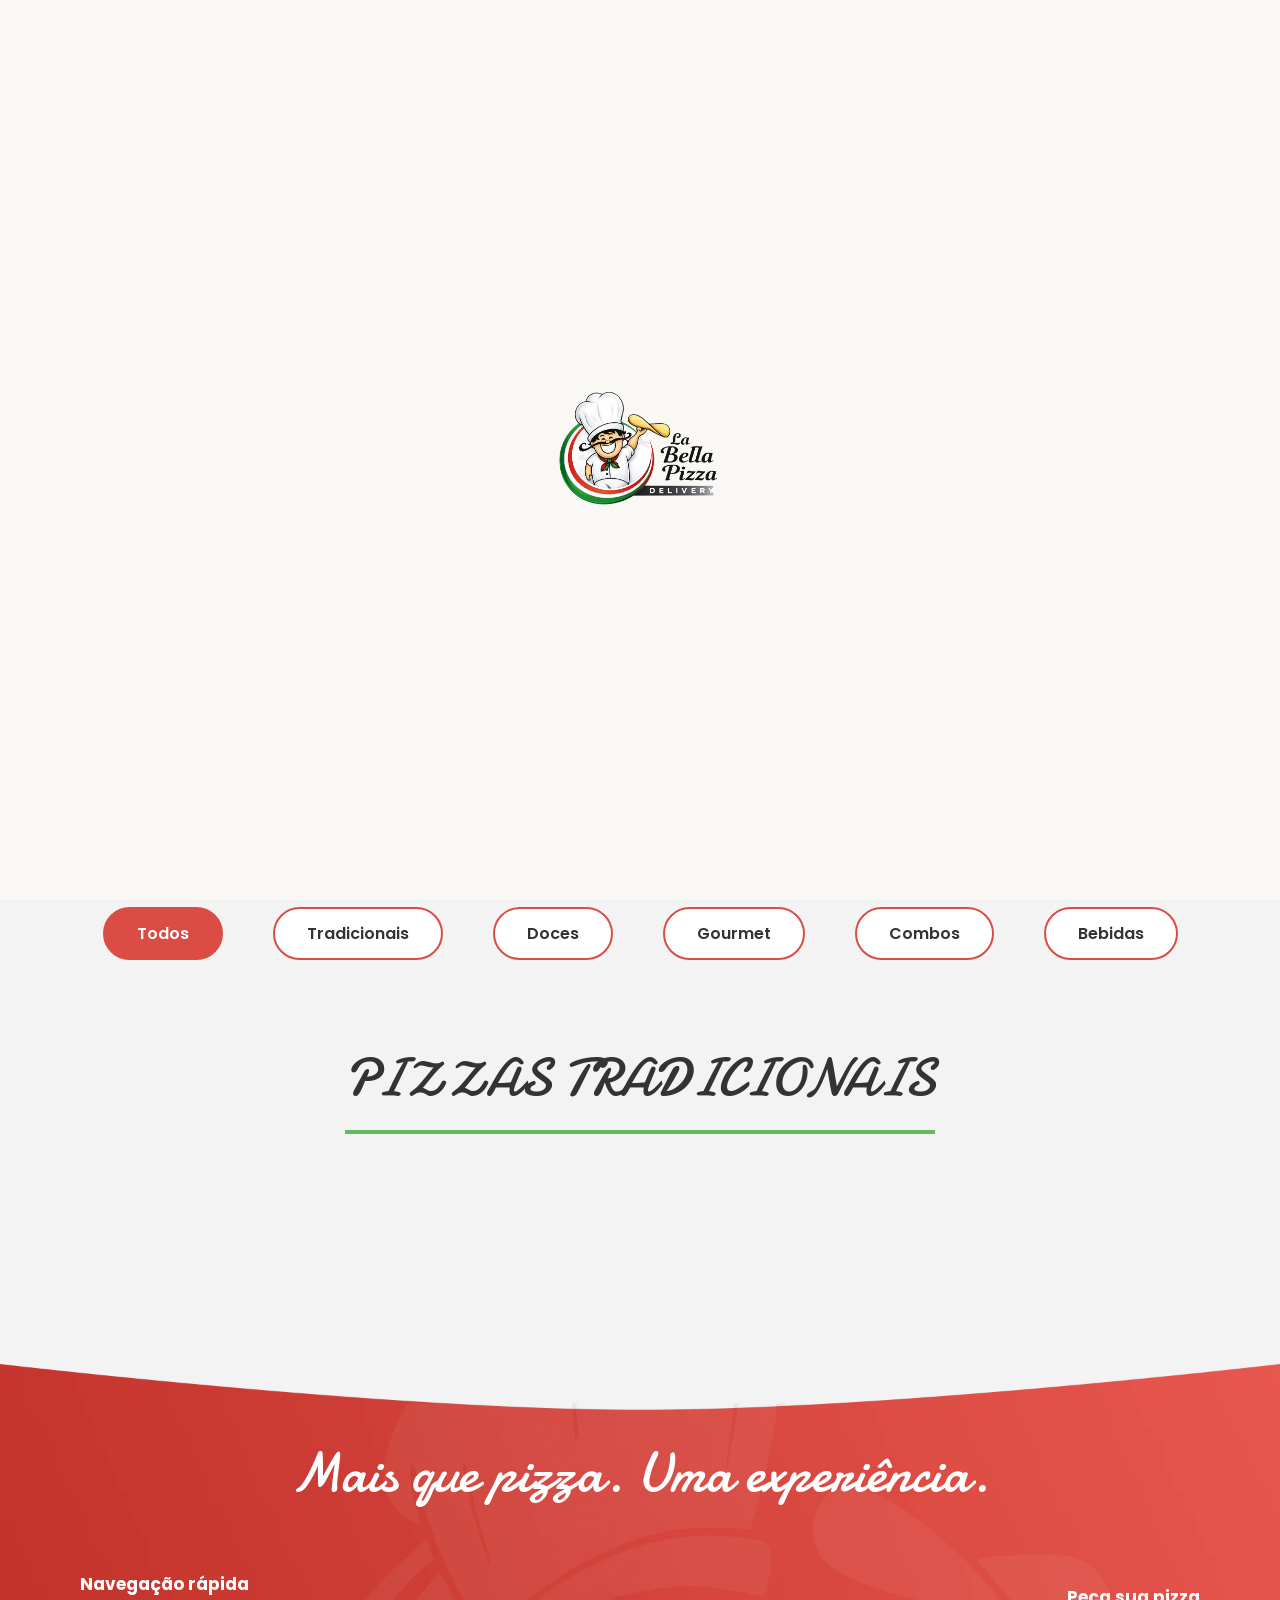
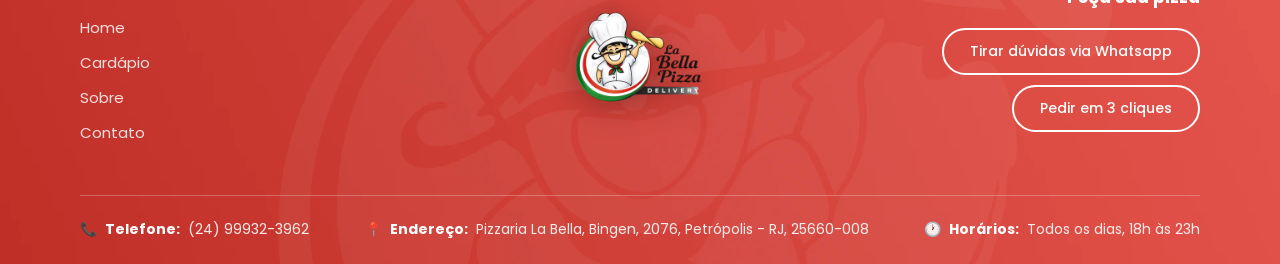
==== commit a7a03095: "." ====
--- a/cardápio.html
+++ b/cardápio.html
@@ -47,12 +47,12 @@
                 </defs>
                 <g mask="url(#pizza-mask)">
                     <!-- Fatias Triangulares (60 graus cada) -->
-                    <path d="M 50 50 L 50 2 A 48 48 0 0 1 91.569 26 Z" fill="#2a9d8f" />
-                    <path d="M 50 50 L 91.569 26 A 48 48 0 0 1 91.569 74 Z" fill="#e63946" />
-                    <path d="M 50 50 L 91.569 74 A 48 48 0 0 1 50 98 Z" fill="#2a9d8f" />
-                    <path d="M 50 50 L 50 98 A 48 48 0 0 1 8.431 74 Z" fill="#e63946" />
-                    <path d="M 50 50 L 8.431 74 A 48 48 0 0 1 8.431 26 Z" fill="#2a9d8f" />
-                    <path d="M 50 50 L 8.431 26 A 48 48 0 0 1 50 2 Z" fill="#e63946" />
+                    <path d="M 50 50 L 50 2 A 48 48 0 0 1 91.569 26 Z" fill="#64B95F" />
+                    <path d="M 50 50 L 91.569 26 A 48 48 0 0 1 91.569 74 Z" fill="#DE4E45" />
+                    <path d="M 50 50 L 91.569 74 A 48 48 0 0 1 50 98 Z" fill="#64B95F" />
+                    <path d="M 50 50 L 50 98 A 48 48 0 0 1 8.431 74 Z" fill="#DE4E45" />
+                    <path d="M 50 50 L 8.431 74 A 48 48 0 0 1 8.431 26 Z" fill="#64B95F" />
+                    <path d="M 50 50 L 8.431 26 A 48 48 0 0 1 50 2 Z" fill="#DE4E45" />
                     
                     <!-- Borda (crosta da pizza) na cor original laranja -->
                     <circle cx="50" cy="50" r="46" fill="none" stroke="#ff9f1c" stroke-width="8" />
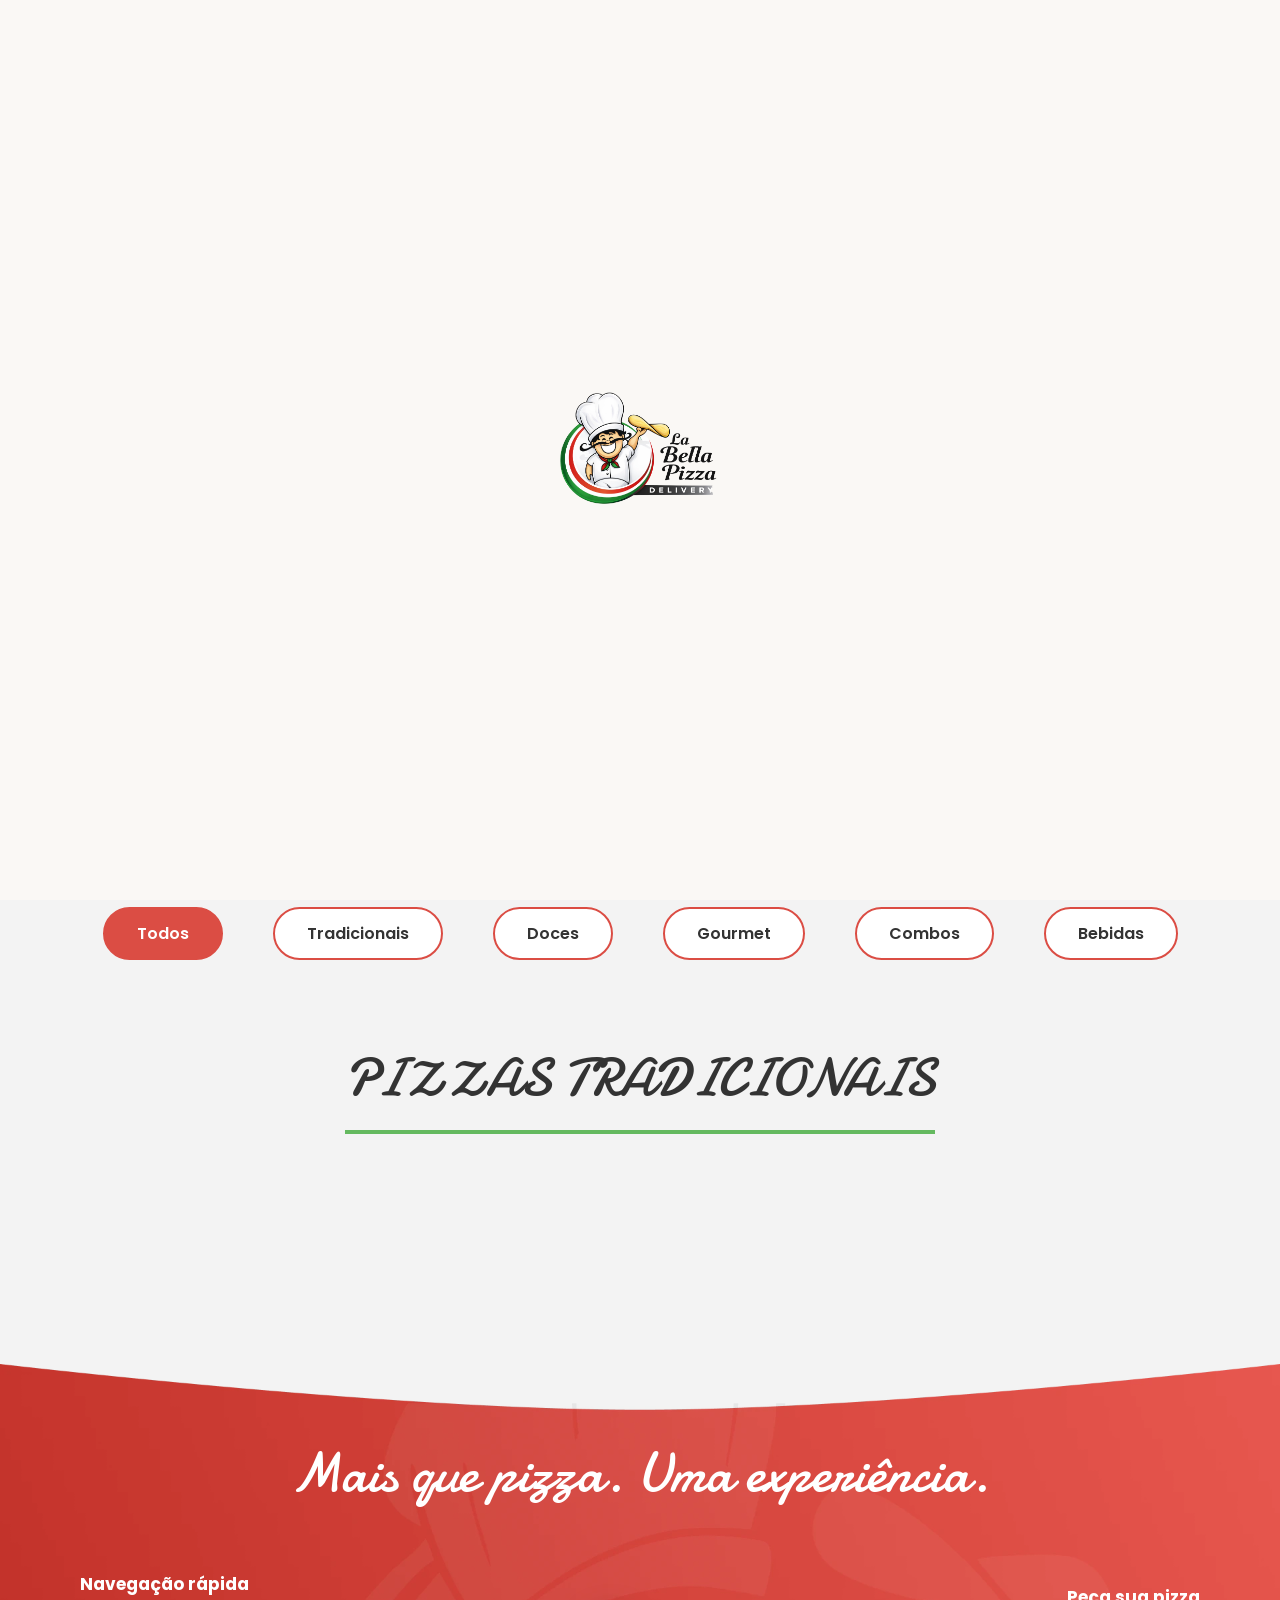
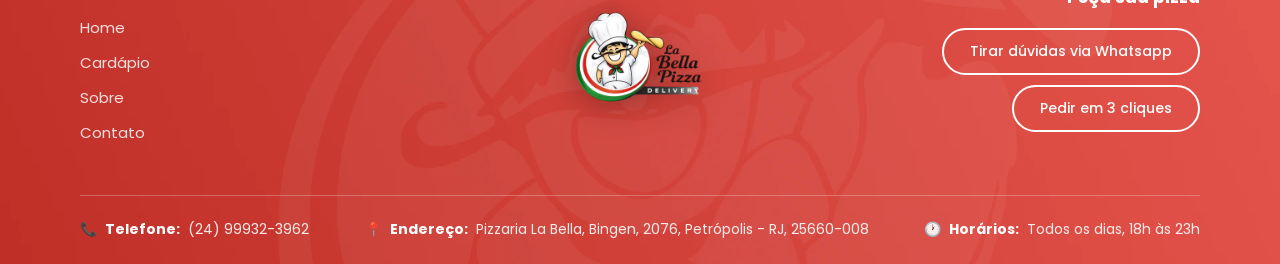
==== commit 96473d16: "." ====
--- a/cardápio.html
+++ b/cardápio.html
@@ -105,6 +105,7 @@
                 </div>
                 <div class="cart--finalizar">Finalizar a compra</div>
                 <div class="cart--pedirmais">Pedir mais pizzas</div>
+                <div class="cart--limpar">Limpar carrinho</div>
             </div>
         </div>
     </aside>
--- a/css/cardapio.css
+++ b/css/cardapio.css
@@ -602,9 +602,22 @@
     margin-top: 15px;
 }
 
-.cart--pedirmais:hover {
+.cart--pedirmais:hover,
+.cart--limpar:hover {
     color: #dc4e44;
     text-decoration: underline;
+}
+
+.cart--limpar {
+    text-align: center;
+    display: inline-block;
+    cursor: pointer;
+    color: #888;
+    font-size: 14px;
+    font-weight: 500;
+    transition: all 0.3s ease;
+    width: 100%;
+    margin-top: 15px;
 }
 
 @media (max-width: 840px) {
@@ -637,18 +650,21 @@
     .pizzaWindowArea {
         align-items: center;
         justify-content: center;
-        padding: 5vh 15px;
+        padding: 15px;
     }
 
     .pizzaWindowBody {
-        width: calc(100% - 30px);
+        width: 100%;
+        max-width: 100%;
+        box-sizing: border-box;
         margin: 0 auto;
-        border-radius: 25px;
-        padding: 25px;
-        padding-top: 50px;
-        /* Espaço pro botão mobile */
-        max-height: 90vh;
+        border-radius: 20px;
+        padding: 20px;
+        padding-top: 40px;
+        max-height: 95vh;
         overflow-y: auto;
+        overflow-x: hidden;
+        gap: 15px;
     }
 
     .pizzaInfo--cancelButton {
@@ -657,21 +673,58 @@
 
     .pizzaInfo--cancelMobileButton {
         display: block;
+        top: 15px;
+        left: 15px;
     }
 
     .pizzaBig img {
-        height: 200px;
+        height: 160px;
+    }
+
+    .pizzaInfo h1 {
+        font-size: 24px;
+        margin-bottom: 5px;
+    }
+
+    .pizzaInfo--desc {
+        font-size: 12px;
+        margin-bottom: 15px;
+    }
+
+    .pizzaInfo--sizes {
+        gap: 5px;
+        margin-bottom: 15px;
+    }
+
+    .pizzaInfo--size {
+        padding: 8px 5px;
+        font-size: 11px;
+    }
+
+    .pizzaInfo--size span {
+        font-size: 10px;
     }
 
     .pizzaInfo--pricearea {
-        flex-direction: column;
-        align-items: flex-start;
-        gap: 15px;
+        flex-direction: row;
+        align-items: center;
+        justify-content: space-between;
+        margin-bottom: 15px;
+    }
+
+    .pizzaInfo--actualPrice {
+        font-size: 26px;
     }
 
     .pizzaInfo--qtarea {
-        align-self: flex-end;
-        margin-top: -50px;
+        align-self: center;
+        margin-top: 0;
+        height: 40px;
+    }
+
+    .pizzaInfo--addButton {
+        padding: 12px 15px;
+        font-size: 14px;
     }
 }
 
